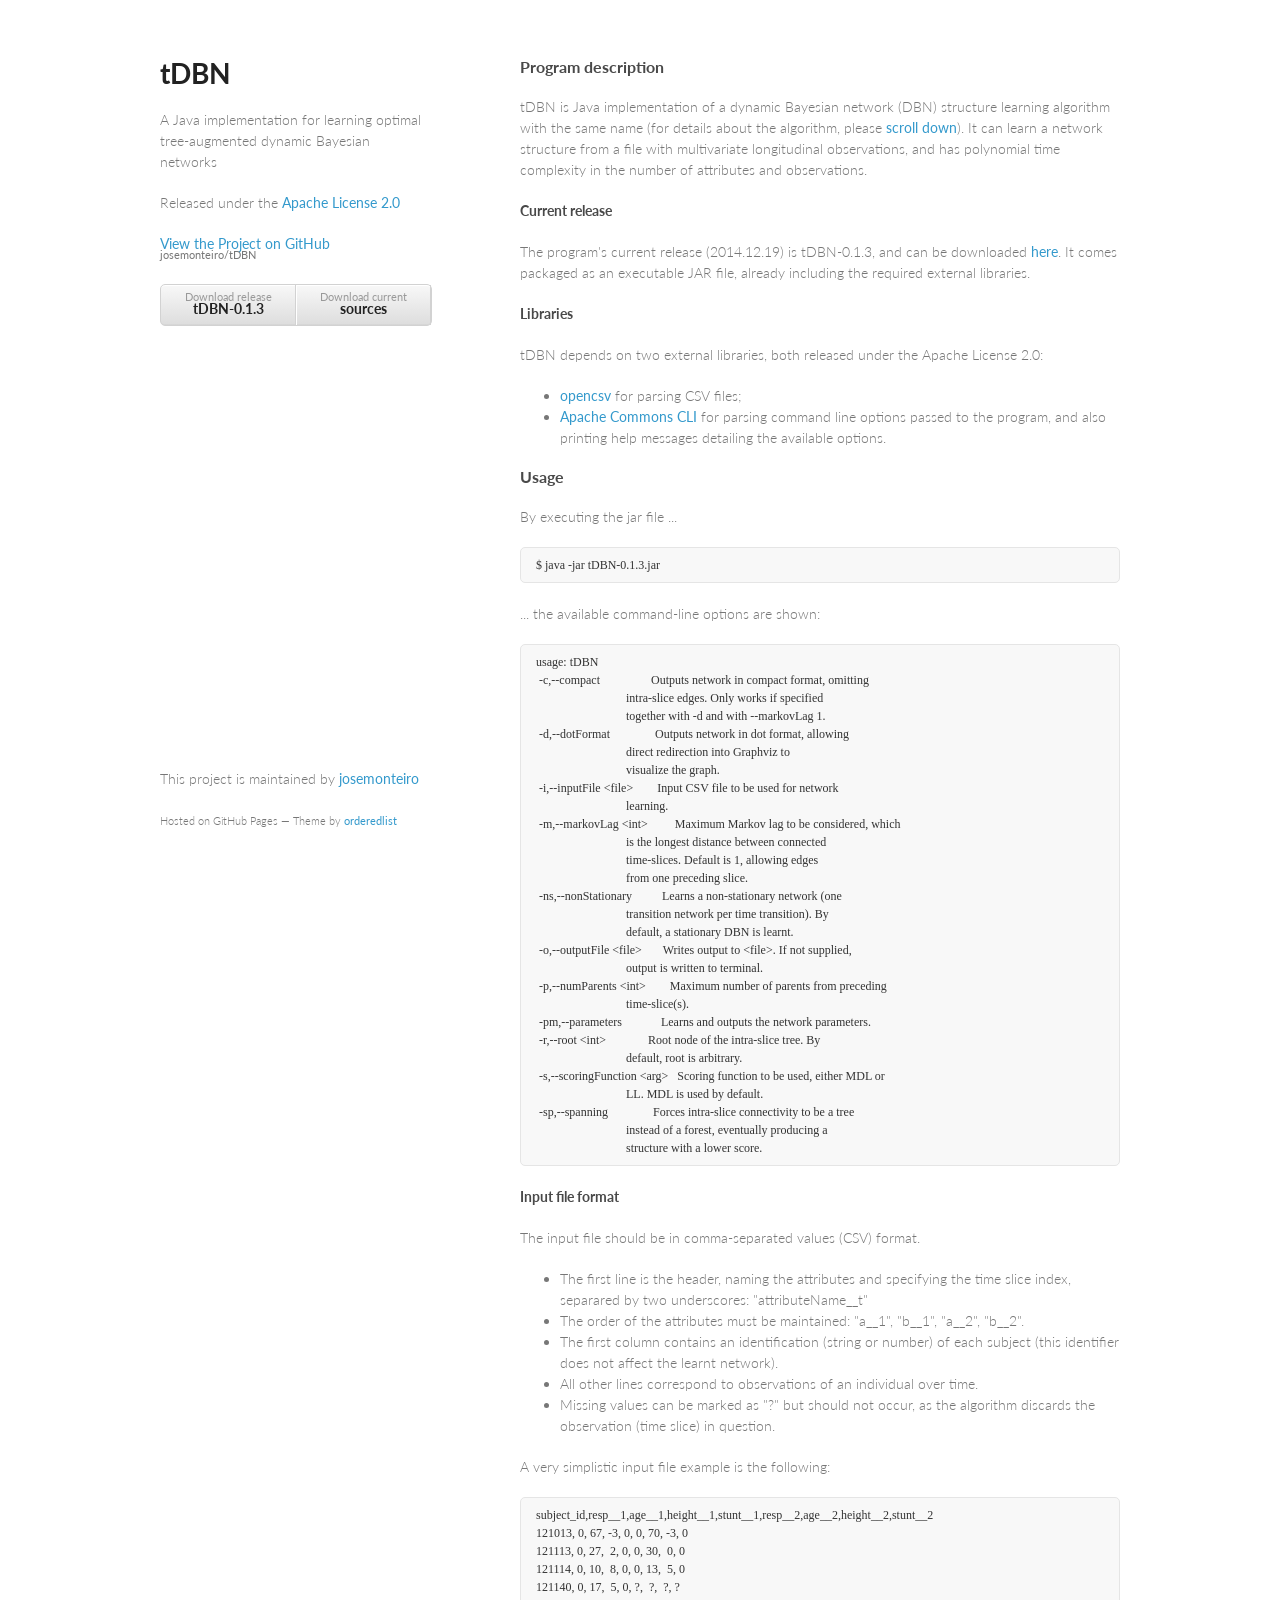
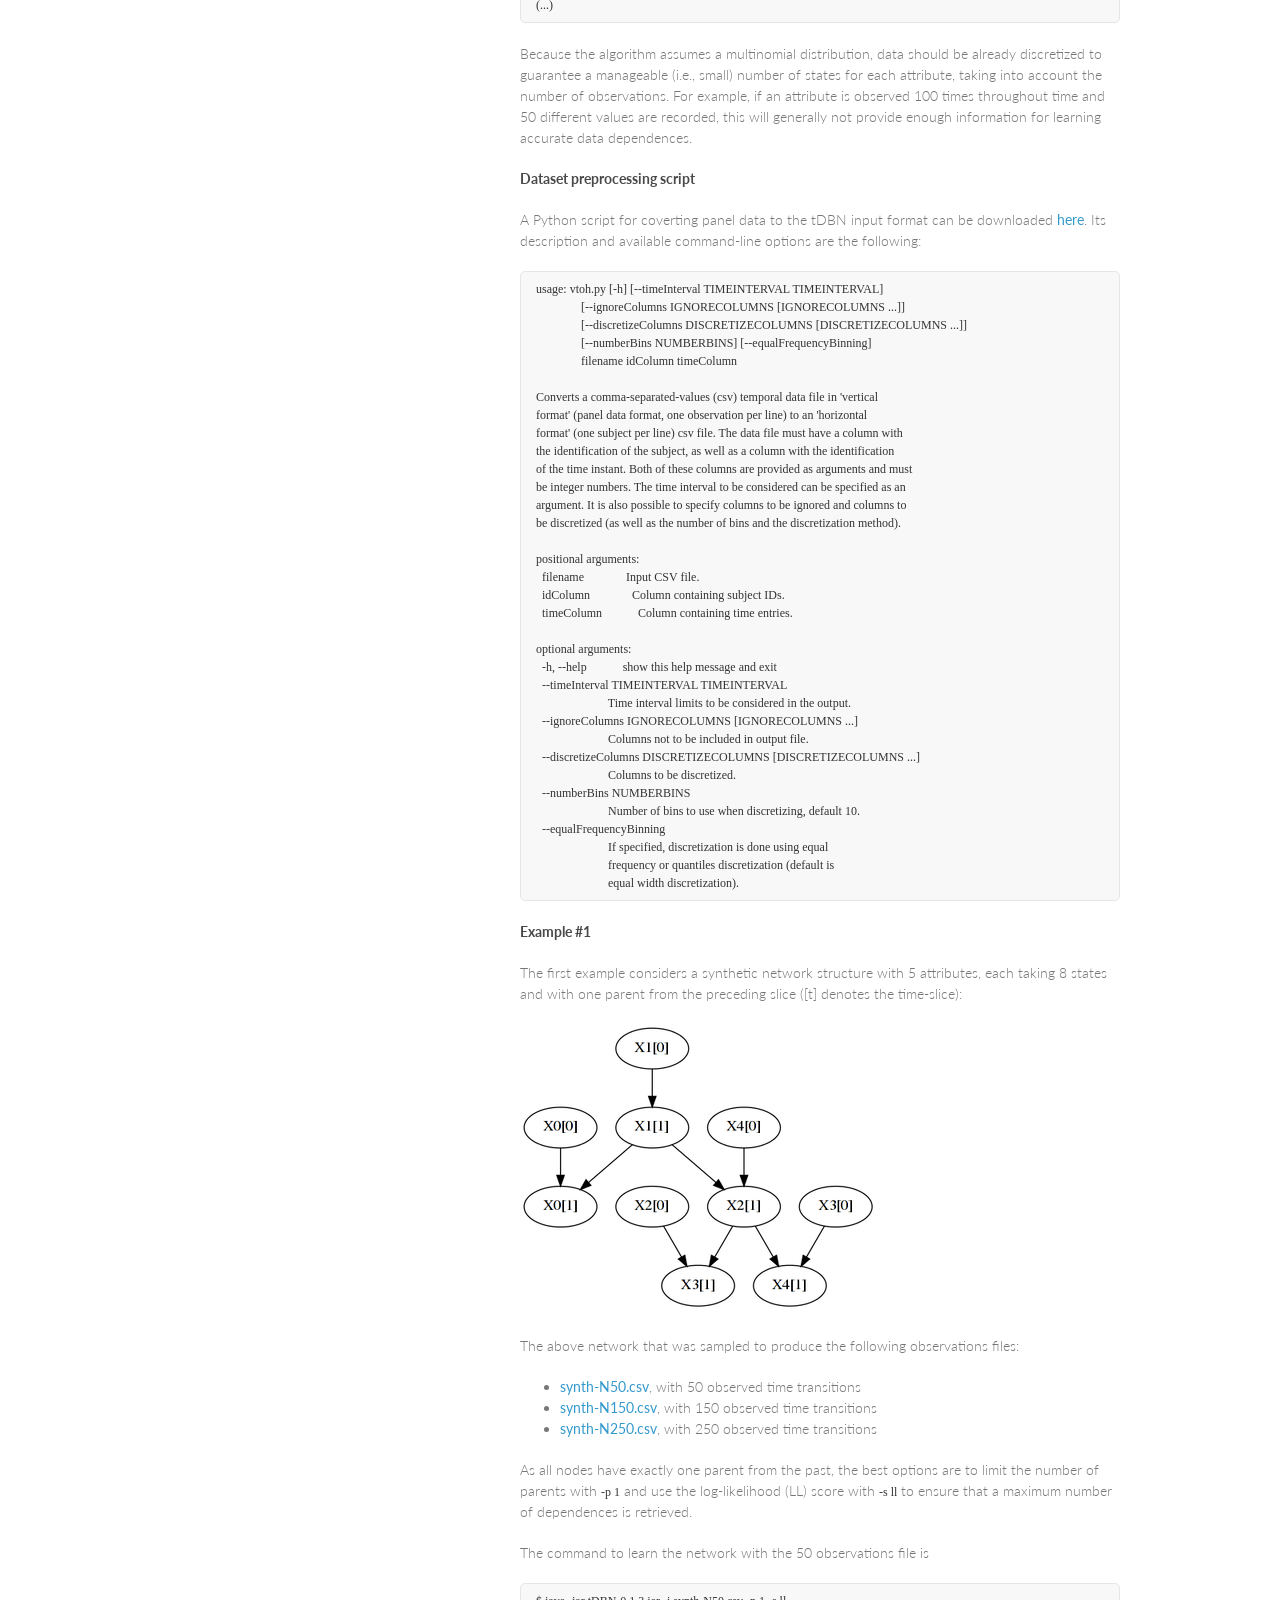
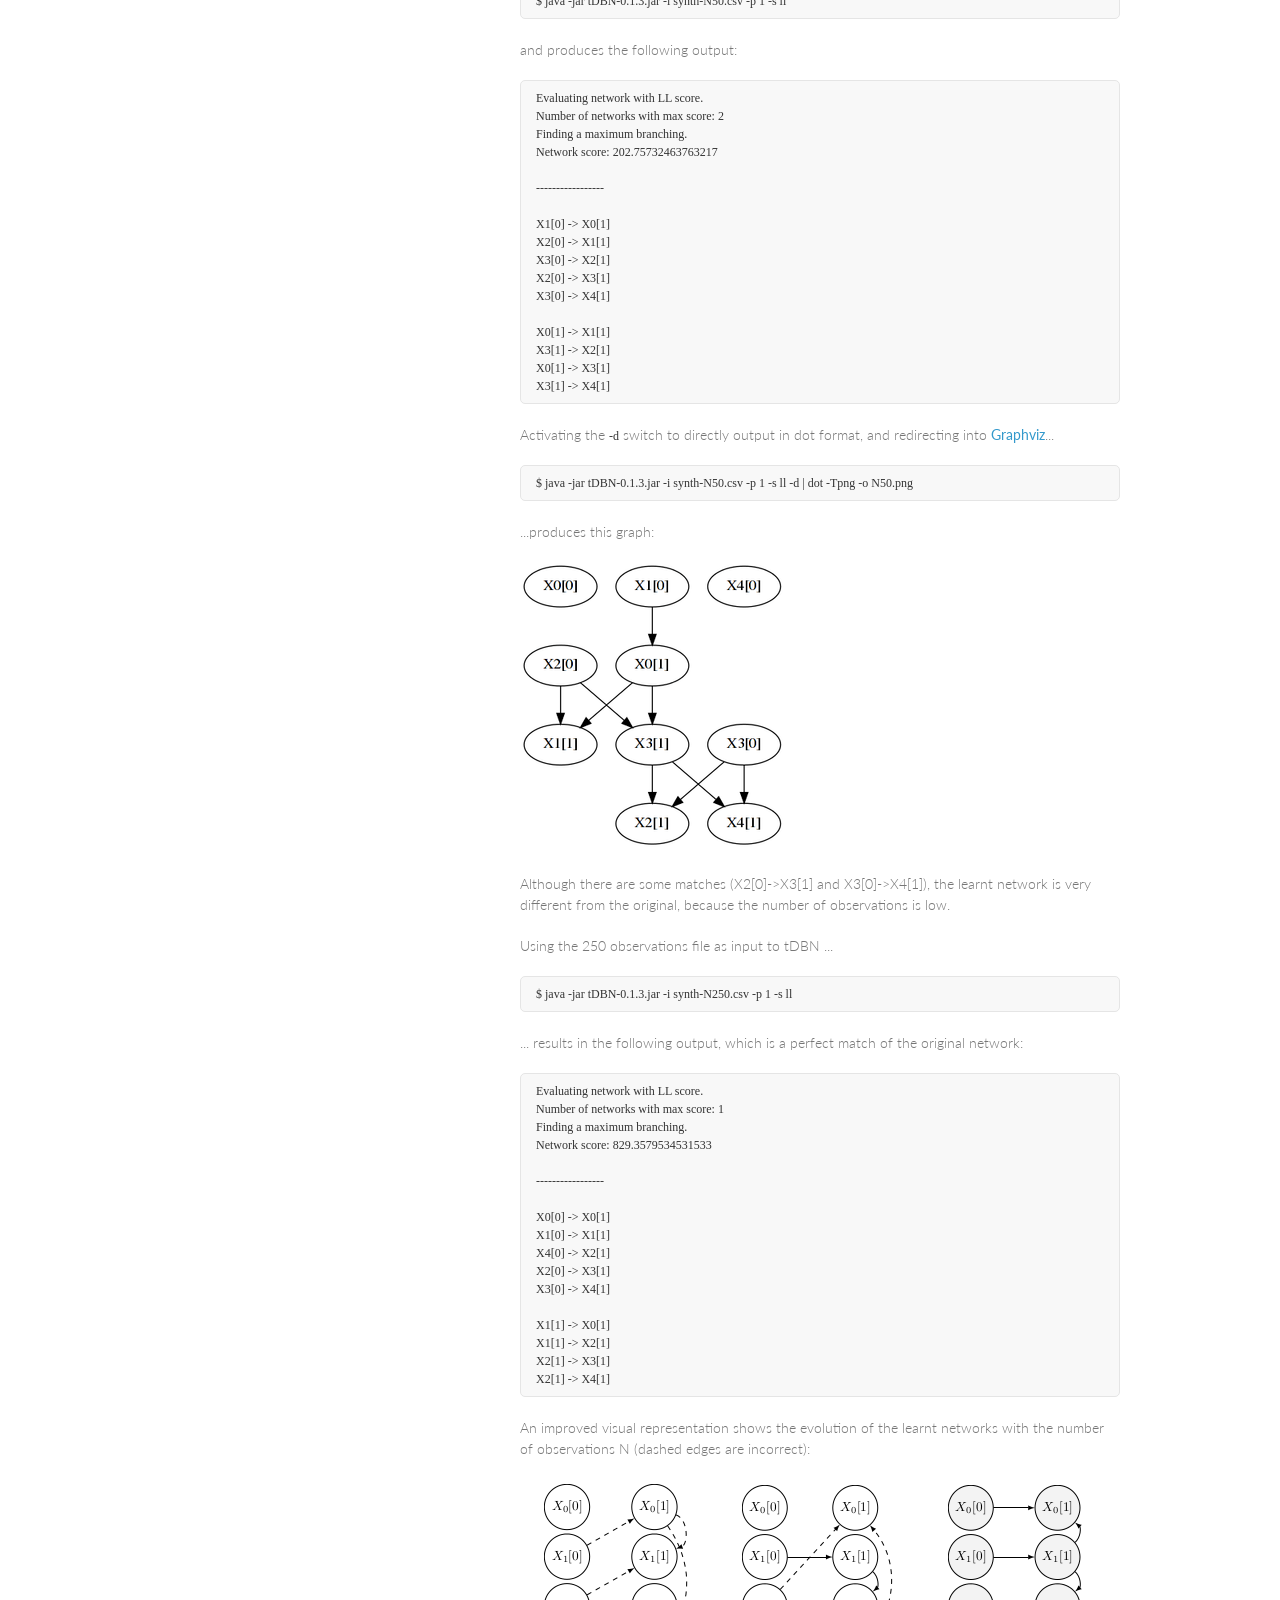
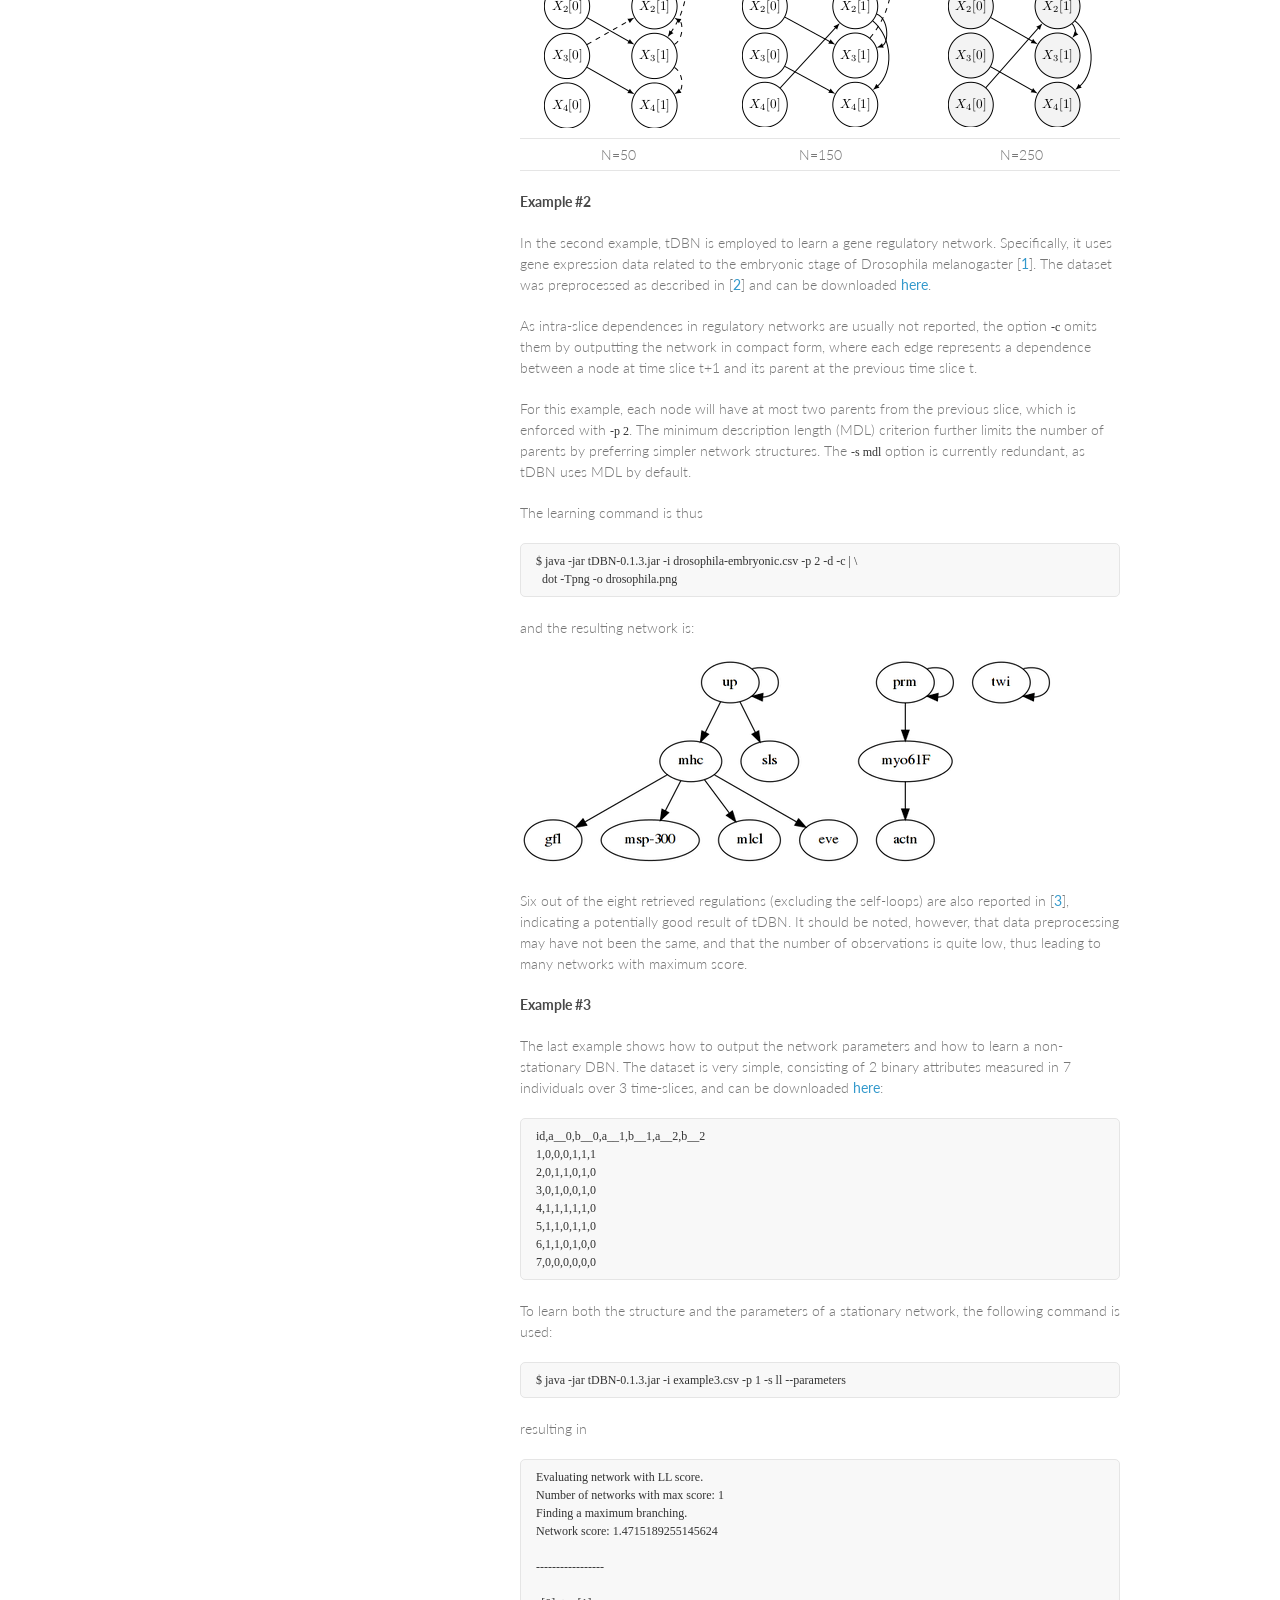
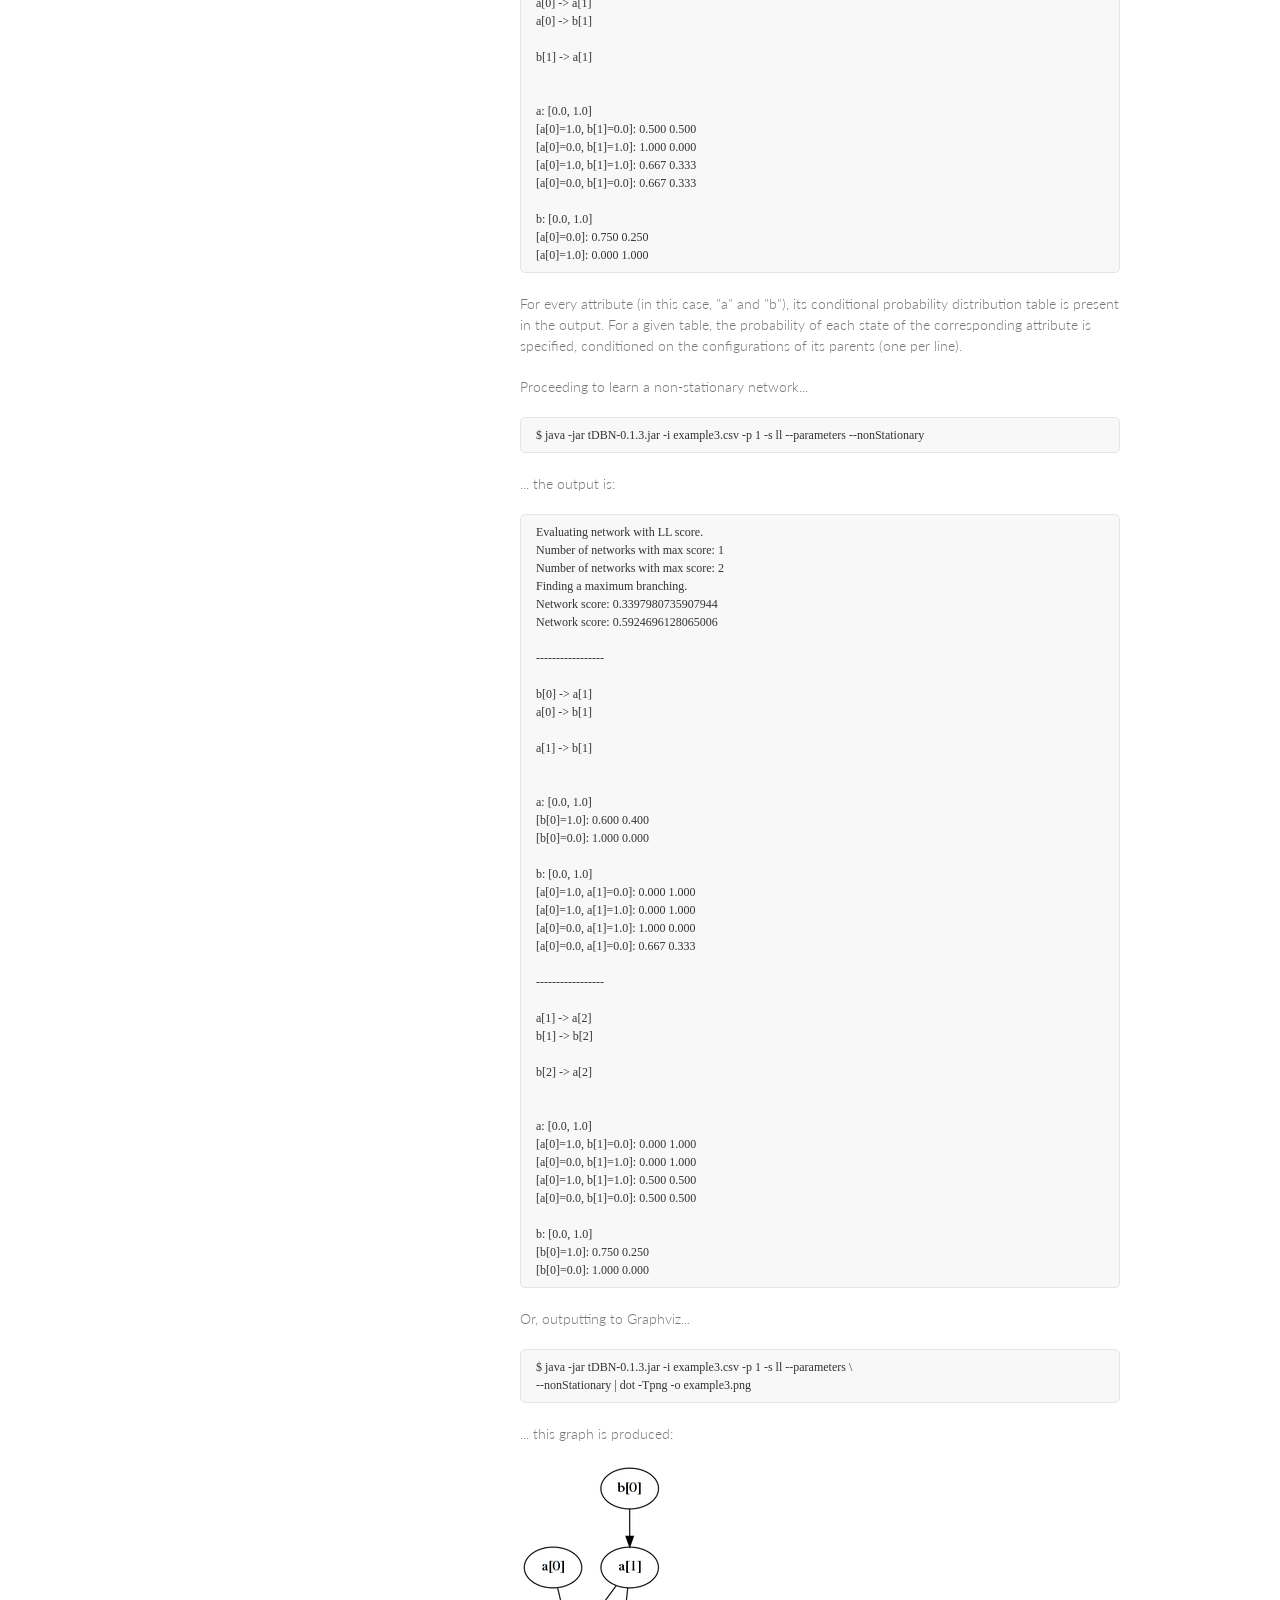
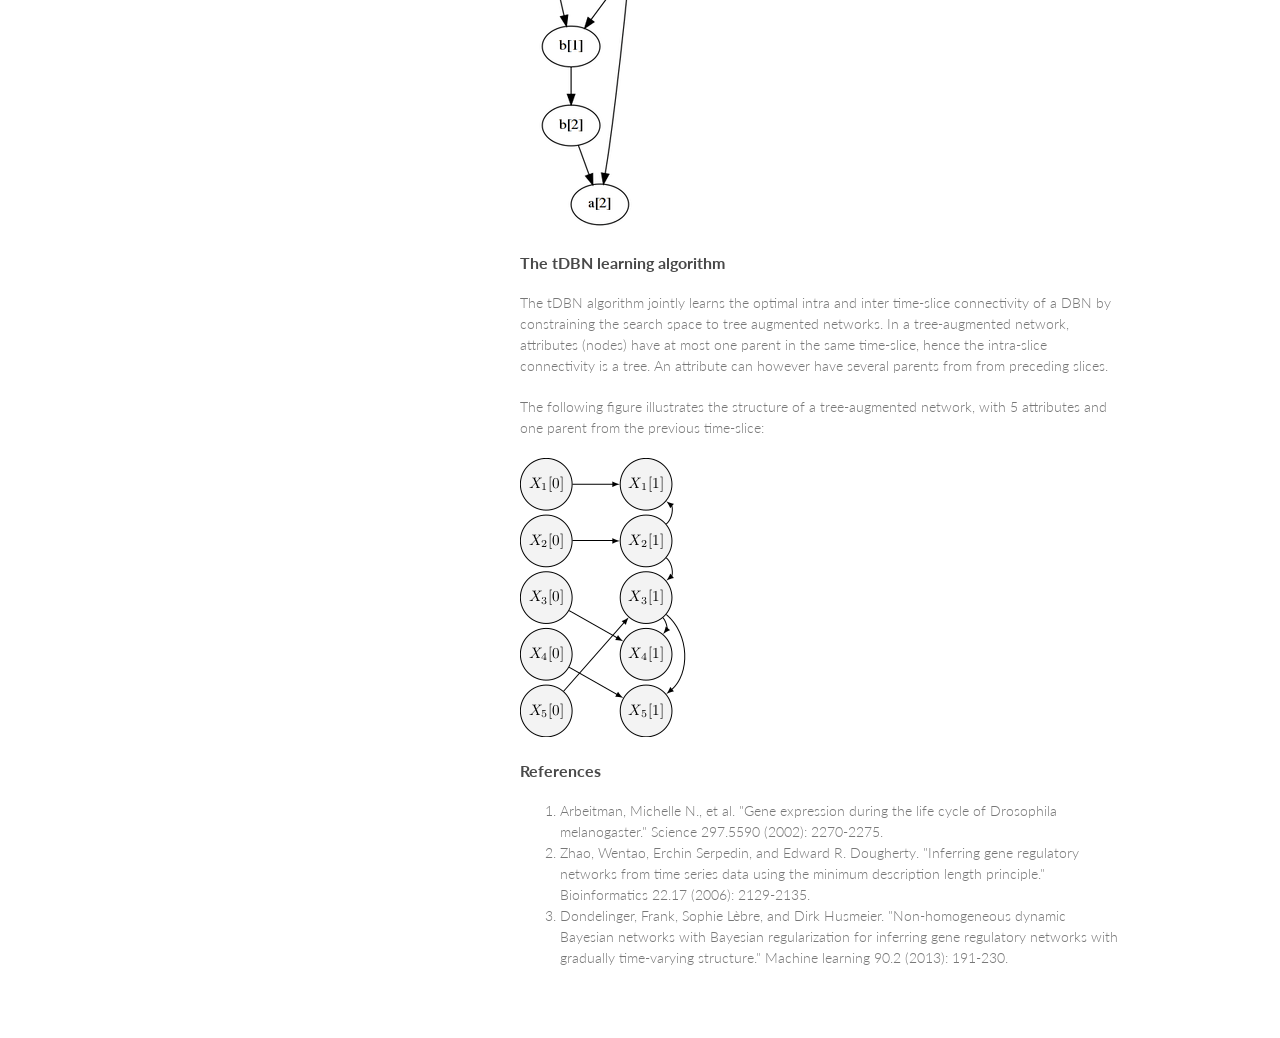
==== index.html @ ef9f68db "New release update" ====
<!doctype html>
<html>
   <head>
      <meta charset="utf-8">
      <meta http-equiv="X-UA-Compatible" content="chrome=1">
      <title>tDBN | optimal tree-augmented DBN learning</title>
      <link rel="stylesheet" href="stylesheets/styles.css">
      <link rel="stylesheet" href="stylesheets/pygment_trac.css">
      <meta name="viewport" content="width=device-width, initial-scale=1, user-scalable=no">
      <!--[if lt IE 9]>
      <script src="//html5shiv.googlecode.com/svn/trunk/html5.js"></script>
      <![endif]-->
   </head>
   <body>
      <div class="wrapper">
      <header>
         <h1>tDBN</h1>
         <p>A Java implementation for learning optimal tree-augmented dynamic Bayesian
            networks
         </p>
         <p>Released under the <a href="http://www.apache.org/licenses/LICENSE-2.0">Apache License 2.0</a></p>
         <p class="view"><a href="https://github.com/josemonteiro/tDBN">View the Project on GitHub <small>josemonteiro/tDBN</small></a></p>
         <ul>
            <li><a href="https://github.com/josemonteiro/tDBN/releases/download/0.1.3/tDBN-0.1.3.jar">Download release <strong>tDBN-0.1.3</strong></a></li>
            <li><a href="https://github.com/josemonteiro/tDBN/zipball/master">Download current <strong>sources</strong></a></li>
         </ul>
      </header>
      <section>
         <h3>Program description</h3>
         <p>
            tDBN is Java implementation of a dynamic Bayesian network (DBN) structure learning algorithm with the same name (for details about the algorithm, please <a href="#algorithm">scroll down</a>). It can learn a network structure from a file with multivariate longitudinal observations, and has polynomial time complexity in the number of attributes and observations.
         </p>
         <h4>Current release</h4>
         <p>
            The program's current release (2014.12.19) is tDBN-0.1.3, and can be downloaded <a href="https://github.com/josemonteiro/tDBN/releases/download/0.1.3/tDBN-0.1.3.jar">here</a>. It comes packaged as an executable JAR file, already including the required external libraries.
         </p>
         <h4>Libraries</h4>
         <p>
            tDBN depends on two external libraries, both released under the Apache License 2.0:
<ul><li><a href="http://opencsv.sourceforge.net/">opencsv</a> for parsing CSV files;
<li><a href="http://commons.apache.org/proper/commons-cli/">Apache Commons CLI</a> for parsing command line 
options passed to the program, and also printing help messages detailing the 
available options.
</ul>
         </p>
         
         <h3>Usage</h3>
         <p>By executing the jar file ...
         <pre><code>$ java -jar tDBN-0.1.3.jar</code></pre>
         ... the available command-line options are shown:
         </p>
         <pre><code>usage: tDBN
 -c,--compact                 Outputs network in compact format, omitting
                              intra-slice edges. Only works if specified
                              together with -d and with --markovLag 1.
 -d,--dotFormat               Outputs network in dot format, allowing
                              direct redirection into Graphviz to
                              visualize the graph.
 -i,--inputFile &lt;file&gt;        Input CSV file to be used for network
                              learning.
 -m,--markovLag &lt;int&gt;         Maximum Markov lag to be considered, which
                              is the longest distance between connected
                              time-slices. Default is 1, allowing edges
                              from one preceding slice.
 -ns,--nonStationary          Learns a non-stationary network (one
                              transition network per time transition). By
                              default, a stationary DBN is learnt.
 -o,--outputFile &lt;file&gt;       Writes output to &lt;file&gt;. If not supplied,
                              output is written to terminal.
 -p,--numParents &lt;int&gt;        Maximum number of parents from preceding
                              time-slice(s).
 -pm,--parameters             Learns and outputs the network parameters.
 -r,--root &lt;int&gt;              Root node of the intra-slice tree. By
                              default, root is arbitrary.
 -s,--scoringFunction &lt;arg&gt;   Scoring function to be used, either MDL or
                              LL. MDL is used by default.
 -sp,--spanning               Forces intra-slice connectivity to be a tree
                              instead of a forest, eventually producing a
                              structure with a lower score.
</code></pre>
         <h4>Input file format</h4>
         <p>
            The input file should be in comma-separated values (CSV) format.
         <ul>
            <li>The first line is the header, naming the attributes and specifying the time slice index, separared by two underscores: "attributeName__t"</li>
            <li>The order of the attributes must be maintained: "a__1", "b__1", "a__2", "b__2".
            <li>The first column contains an identification (string or number) of each subject (this identifier does not affect the learnt network).</li>
            <li>All other lines correspond to observations of an individual over time.</li>
            <li>Missing values can be marked as "?" but should not occur, as the algorithm discards the observation (time slice) in question.</li>
         </ul>
         A very simplistic input file example is the following:
         </p>
         <pre><code>subject_id,resp__1,age__1,height__1,stunt__1,resp__2,age__2,height__2,stunt__2
121013, 0, 67, -3, 0, 0, 70, -3, 0
121113, 0, 27,  2, 0, 0, 30,  0, 0
121114, 0, 10,  8, 0, 0, 13,  5, 0
121140, 0, 17,  5, 0, ?,  ?,  ?, ?
(...)
</code></pre>
         <p>
            Because the algorithm assumes a multinomial distribution, data should be already discretized to guarantee a manageable (i.e., small) number of states for each attribute, taking into account the number of observations. For example, if an attribute is observed 100 times throughout time and 50 different values are recorded, this will generally not provide enough information for learning accurate data dependences.
         </p>
         
<h4>Dataset preprocessing script</h3>

<p>A Python script for coverting panel data to the tDBN input format can be downloaded <a href="https://github.com/josemonteiro/tDBN/raw/master/vtoh.py">here</a>. Its description and available command-line options are the following:</p>
         
<pre><code>usage: vtoh.py [-h] [--timeInterval TIMEINTERVAL TIMEINTERVAL]
               [--ignoreColumns IGNORECOLUMNS [IGNORECOLUMNS ...]]
               [--discretizeColumns DISCRETIZECOLUMNS [DISCRETIZECOLUMNS ...]]
               [--numberBins NUMBERBINS] [--equalFrequencyBinning]
               filename idColumn timeColumn

Converts a comma-separated-values (csv) temporal data file in 'vertical
format' (panel data format, one observation per line) to an 'horizontal
format' (one subject per line) csv file. The data file must have a column with
the identification of the subject, as well as a column with the identification
of the time instant. Both of these columns are provided as arguments and must
be integer numbers. The time interval to be considered can be specified as an
argument. It is also possible to specify columns to be ignored and columns to
be discretized (as well as the number of bins and the discretization method).

positional arguments:
  filename              Input CSV file.
  idColumn              Column containing subject IDs.
  timeColumn            Column containing time entries.

optional arguments:
  -h, --help            show this help message and exit
  --timeInterval TIMEINTERVAL TIMEINTERVAL
                        Time interval limits to be considered in the output.
  --ignoreColumns IGNORECOLUMNS [IGNORECOLUMNS ...]
                        Columns not to be included in output file.
  --discretizeColumns DISCRETIZECOLUMNS [DISCRETIZECOLUMNS ...]
                        Columns to be discretized.
  --numberBins NUMBERBINS
                        Number of bins to use when discretizing, default 10.
  --equalFrequencyBinning
                        If specified, discretization is done using equal
                        frequency or quantiles discretization (default is
                        equal width discretization).
</code></pre>
         
         <h4>Example #1</h4>
         <p>
            The first example considers a synthetic network structure with 5 attributes, each taking 8 states and with one parent from the preceding slice ([t] denotes the time-slice):
         </p>
         <p><img src="images/example1-original.png">            
         </p>
         <p>
            The above network that was sampled to produce the following observations files:
         <ul>
            <li><a href="files/synth-N50.csv">synth-N50.csv</a>, with 50 observed time transitions</li>
            <li><a href="files/synth-N150.csv">synth-N150.csv</a>, with 150 observed time transitions</li>
            <li><a href="files/synth-N250.csv">synth-N250.csv</a>, with 250 observed time transitions</li>
         </ul>
         As all nodes have exactly one parent from the past, the best options are to limit the number of parents with <code>-p 1</code> and use the log-likelihood (LL) score with <code>-s ll</code> to ensure that a maximum number of dependences is retrieved.</p>
         <p>The command to learn the network with the 50 observations file is
         </p>
         <pre><code>$ java -jar tDBN-0.1.3.jar -i synth-N50.csv -p 1 -s ll</code></pre>
         <p>
        and produces the following output:
         </p>
         <pre><code>Evaluating network with LL score.
Number of networks with max score: 2
Finding a maximum branching.
Network score: 202.75732463763217

-----------------

X1[0] -> X0[1]
X2[0] -> X1[1]
X3[0] -> X2[1]
X2[0] -> X3[1]
X3[0] -> X4[1]

X0[1] -> X1[1]
X3[1] -> X2[1]
X0[1] -> X3[1]
X3[1] -> X4[1]
</code></pre>
         <p>
            Activating the <code>-d</code> switch to directly output in dot format, and redirecting into <a href="http://www.graphviz.org/">Graphviz</a>...
         <pre><code>$ java -jar tDBN-0.1.3.jar -i synth-N50.csv -p 1 -s ll -d | dot -Tpng -o N50.png</code></pre>
         <p>...produces this graph:</p>
         <p><img src="images/example1-N50.png"></p>
         <p>
            Although there are some matches (X2[0]->X3[1] and X3[0]->X4[1]), the learnt network is very different from the original, because the number of observations is low.
         </p>
         <p>
            Using the 250 observations file as input to tDBN ...
         <pre><code>$ java -jar tDBN-0.1.3.jar -i synth-N250.csv -p 1 -s ll</code></pre>
         ... results in the following output, which is a perfect match of the original network:
         </p>
         <pre><code>Evaluating network with LL score.
Number of networks with max score: 1
Finding a maximum branching.
Network score: 829.3579534531533

-----------------

X0[0] -> X0[1]
X1[0] -> X1[1]
X4[0] -> X2[1]
X2[0] -> X3[1]
X3[0] -> X4[1]

X1[1] -> X0[1]
X1[1] -> X2[1]
X2[1] -> X3[1]
X2[1] -> X4[1]
</code></pre>
         <p>An improved visual representation shows the evolution of the learnt networks with the number of observations N (dashed edges are incorrect):
         </p>
         <center>
         <table>
         <tr>
         <td><center><img src="images/N50.png"></center></td>
         <td><center><img src="images/N150.png"></center></td>
         <td><center><img src="images/N250.png"></center></td>
         </tr>
         <tr>
         <td><center>N=50</center></td>
         <td><center>N=150</center></td>
         <td><center>N=250</center></td>
         </table>
         </center>
         <h4>Example #2</h4>
         <p>
         In the second example, tDBN is employed to learn a gene regulatory network. Specifically, it uses gene expression data related to the embryonic stage of Drosophila melanogaster [<a href="#ref1">1</a>]. The dataset was preprocessed as described in [<a href="#ref2">2</a>] and can be downloaded <a href="files/drosophila-embryonic.csv">here</a>. </p>
         
         <p>As intra-slice dependences in regulatory networks are usually not reported, the option <code>-c</code> omits them by outputting the network in compact form, where each edge represents a dependence between a node at time slice t+1 and its parent at the previous time slice t.</p>
         
         <p>For this example, each node will have at most two parents from the previous slice, which is enforced with <code>-p 2</code>. The minimum description length (MDL) criterion further limits the number of parents by preferring simpler network structures. The <code>-s mdl</code> option is currently redundant, as tDBN uses MDL by default.</p>
         
         <p>The learning command is thus</p>
         <pre><code>$ java -jar tDBN-0.1.3.jar -i drosophila-embryonic.csv -p 2 -d -c | \
  dot -Tpng -o drosophila.png</code></pre>
  
        <p>and the resulting network is:</p>
         <p><img src="images/example2-drosophila-e.png"></p>
<p>Six out of the eight retrieved regulations (excluding the self-loops) are also reported in [<a href="#ref3">3</a>], indicating a potentially good result of tDBN. It should be noted, however, that data preprocessing may have not been the same, and that the number of observations is quite low, thus leading to many networks with maximum score.
            
            
            <h4>Example #3</h4>
            
            <p>
            The last example shows how to output the network parameters and how to learn a non-stationary DBN. The dataset is very simple, consisting of 2 binary attributes measured in 7 individuals over 3 time-slices, and can be downloaded <a href="files/example3.csv">here</a>:
         </p>
         <pre><code>id,a__0,b__0,a__1,b__1,a__2,b__2
1,0,0,0,1,1,1
2,0,1,1,0,1,0
3,0,1,0,0,1,0
4,1,1,1,1,1,0
5,1,1,0,1,1,0
6,1,1,0,1,0,0
7,0,0,0,0,0,0
</code></pre>

<p>To learn both the structure and the parameters of a stationary network, the following command is used:</p>
<pre><code>$ java -jar tDBN-0.1.3.jar -i example3.csv -p 1 -s ll --parameters</code></pre>
<p>resulting in</p>
<pre><code>Evaluating network with LL score.
Number of networks with max score: 1
Finding a maximum branching.
Network score: 1.4715189255145624

-----------------

a[0] -> a[1]
a[0] -> b[1]

b[1] -> a[1]


a: [0.0, 1.0]
[a[0]=1.0, b[1]=0.0]: 0.500 0.500
[a[0]=0.0, b[1]=1.0]: 1.000 0.000
[a[0]=1.0, b[1]=1.0]: 0.667 0.333
[a[0]=0.0, b[1]=0.0]: 0.667 0.333

b: [0.0, 1.0]
[a[0]=0.0]: 0.750 0.250
[a[0]=1.0]: 0.000 1.000
</code></pre>

<p>For every attribute (in this case, "a" and "b"), its conditional probability distribution table is present in the output. For a given table, the probability of each state of the corresponding attribute is specified, conditioned on the configurations of its parents (one per line).</p>

<p>Proceeding to learn a non-stationary network...</p>
<pre><code>$ java -jar tDBN-0.1.3.jar -i example3.csv -p 1 -s ll --parameters --nonStationary</code></pre>
<p>... the output is:</p>
<pre><code>Evaluating network with LL score.
Number of networks with max score: 1
Number of networks with max score: 2
Finding a maximum branching.
Network score: 0.3397980735907944
Network score: 0.5924696128065006

-----------------

b[0] -> a[1]
a[0] -> b[1]

a[1] -> b[1]


a: [0.0, 1.0]
[b[0]=1.0]: 0.600 0.400
[b[0]=0.0]: 1.000 0.000

b: [0.0, 1.0]
[a[0]=1.0, a[1]=0.0]: 0.000 1.000
[a[0]=1.0, a[1]=1.0]: 0.000 1.000
[a[0]=0.0, a[1]=1.0]: 1.000 0.000
[a[0]=0.0, a[1]=0.0]: 0.667 0.333

-----------------

a[1] -> a[2]
b[1] -> b[2]

b[2] -> a[2]


a: [0.0, 1.0]
[a[0]=1.0, b[1]=0.0]: 0.000 1.000
[a[0]=0.0, b[1]=1.0]: 0.000 1.000
[a[0]=1.0, b[1]=1.0]: 0.500 0.500
[a[0]=0.0, b[1]=0.0]: 0.500 0.500

b: [0.0, 1.0]
[b[0]=1.0]: 0.750 0.250
[b[0]=0.0]: 1.000 0.000
</code></pre>
<p>Or, outputting to Graphviz...</p>
<pre><code>$ java -jar tDBN-0.1.3.jar -i example3.csv -p 1 -s ll --parameters \
--nonStationary | dot -Tpng -o example3.png</code></pre>
<p>... this graph is produced:</p>
<p><img src="images/example3.png"></p>
            
            <!--Advanced usage: tDBN-0.1.3.jar uses the class com.github.tDBN.cli.LearnFromFile as entry point. Other entry points exist.-->
            
         <h3><a name="algorithm"></a>The tDBN learning algorithm</h3>
         <p>
            The tDBN algorithm jointly learns the optimal intra and inter time-slice connectivity of a DBN by constraining the search space to tree augmented networks.  In a tree-augmented network, attributes (nodes) have at most one parent in the same time-slice, hence the intra-slice connectivity is a tree. An attribute can however have several parents from from preceding slices.
         </p>
         <p>
            The following figure illustrates the structure of a tree-augmented network, with 5 attributes and one parent from the previous time-slice:</p>
            <p><img src="images/tree-augmented.png"></p>

         <h3>References</h3>
         <ol>
            <li><a name="ref1"></a>Arbeitman, Michelle N., et al. "Gene expression during the life cycle of Drosophila melanogaster." Science 297.5590 (2002): 2270-2275.</li>
            <li><a name="ref2"></a>Zhao, Wentao, Erchin Serpedin, and Edward R. Dougherty. "Inferring gene regulatory networks from time series data using the minimum description length principle." Bioinformatics 22.17 (2006): 2129-2135.</li>
            <li><a name="ref3"></a>Dondelinger, Frank, Sophie Lèbre, and Dirk Husmeier. "Non-homogeneous dynamic Bayesian networks with Bayesian regularization for inferring gene regulatory networks with gradually time-varying structure." Machine learning 90.2 (2013): 191-230.</li>
         </ol>
         
      </section>
      <footer>
         <p>This project is maintained by <a href="https://github.com/josemonteiro">josemonteiro</a></p>
         <p><small>Hosted on GitHub Pages &mdash; Theme by <a href="https://github.com/orderedlist">orderedlist</a></small></p>
      </footer>
      </div>
   </body>
</html>
---- stylesheets/styles.css ----
@import url(https://fonts.googleapis.com/css?family=Lato:300italic,700italic,300,700);

body {
  padding:50px;
  font:14px/1.5 Lato, "Helvetica Neue", Helvetica, Arial, sans-serif;
  color:#777;
  font-weight:300;
}

h1, h2, h3, h4, h5, h6 {
  color:#222;
  margin:0 0 20px;
}

p, ul, ol, table, pre, dl {
  margin:0 0 20px;
}

h1, h2, h3 {
  line-height:1.1;
}

h1 {
  font-size:28px;
}

h2 {
  color:#393939;
}

h3, h4, h5, h6 {
  color:#494949;
}

a {
  color:#39c;
  font-weight:400;
  text-decoration:none;
}

a small {
  font-size:11px;
  color:#777;
  margin-top:-0.6em;
  display:block;
}

.wrapper {
  width:960px;
  margin:0 auto;
}

blockquote {
  border-left:1px solid #e5e5e5;
  margin:0;
  padding:0 0 0 20px;
  font-style:italic;
}

code, pre {
  font-family:Monaco, Bitstream Vera Sans Mono, Lucida Console, Terminal;
  color:#333;
  font-size:12px;
}

pre {
  padding:8px 15px;
  background: #f8f8f8;  
  border-radius:5px;
  border:1px solid #e5e5e5;
  overflow-x: auto;
}

table {
  width:100%;
  border-collapse:collapse;
}

th, td {
  text-align:left;
  padding:5px 10px;
  border-bottom:1px solid #e5e5e5;
}

dt {
  color:#444;
  font-weight:700;
}

th {
  color:#444;
}

img {
  max-width:100%;
}

header {
  width:270px;
  float:left;
  position:fixed;
}

header ul {
  list-style:none;
  height:40px;
  
  padding:0;
  
  background: #eee;
  background: -moz-linear-gradient(top, #f8f8f8 0%, #dddddd 100%);
  background: -webkit-gradient(linear, left top, left bottom, color-stop(0%,#f8f8f8), color-stop(100%,#dddddd));
  background: -webkit-linear-gradient(top, #f8f8f8 0%,#dddddd 100%);
  background: -o-linear-gradient(top, #f8f8f8 0%,#dddddd 100%);
  background: -ms-linear-gradient(top, #f8f8f8 0%,#dddddd 100%);
  background: linear-gradient(top, #f8f8f8 0%,#dddddd 100%);
  
  border-radius:5px;
  border:1px solid #d2d2d2;
  box-shadow:inset #fff 0 1px 0, inset rgba(0,0,0,0.03) 0 -1px 0;
  width:270px;
}

header li {
  width:134px;
  float:left;
  border-right:1px solid #d2d2d2;
  height:40px;
}

header ul a {
  line-height:1;
  font-size:11px;
  color:#999;
  display:block;
  text-align:center;
  padding-top:6px;
  height:40px;
}

strong {
  color:#222;
  font-weight:700;
}

header ul li + li {
  width:133px;
  border-left:1px solid #fff;
}

header ul li + li + li {
  border-right:none;
  width:134px;
}

header ul a strong {
  font-size:14px;
  display:block;
  color:#222;
}

section {
  width:600px;
  float:right;
  padding-bottom:50px;
}

small {
  font-size:11px;
}

hr {
  border:0;
  background:#e5e5e5;
  height:1px;
  margin:0 0 20px;
}

footer {
  width:270px;
  float:left;
  position:fixed;
  bottom:50px;
}

@media print, screen and (max-width: 960px) {
  
  div.wrapper {
    width:auto;
    margin:0;
  }
  
  header, section, footer {
    float:none;
    position:static;
    width:auto;
  }
  
  header {
    padding-right:320px;
  }
  
  section {
    border:1px solid #e5e5e5;
    border-width:1px 0;
    padding:20px 0;
    margin:0 0 20px;
  }
  
  header a small {
    display:inline;
  }
  
  header ul {
    position:absolute;
    right:50px;
    top:52px;
  }
}

@media print, screen and (max-width: 720px) {
  body {
    word-wrap:break-word;
  }
  
  header {
    padding:0;
  }
  
  header ul, header p.view {
    position:static;
  }
  
  pre, code {
    word-wrap:normal;
  }
}

@media print, screen and (max-width: 480px) {
  body {
    padding:15px;
  }
  
  header ul {
    display:none;
  }
}

@media print {
  body {
    padding:0.4in;
    font-size:12pt;
    color:#444;
  }
}
---- stylesheets/pygment_trac.css ----
.highlight  { background: #ffffff; }
.highlight .c { color: #999988; font-style: italic } /* Comment */
.highlight .err { color: #a61717; background-color: #e3d2d2 } /* Error */
.highlight .k { font-weight: bold } /* Keyword */
.highlight .o { font-weight: bold } /* Operator */
.highlight .cm { color: #999988; font-style: italic } /* Comment.Multiline */
.highlight .cp { color: #999999; font-weight: bold } /* Comment.Preproc */
.highlight .c1 { color: #999988; font-style: italic } /* Comment.Single */
.highlight .cs { color: #999999; font-weight: bold; font-style: italic } /* Comment.Special */
.highlight .gd { color: #000000; background-color: #ffdddd } /* Generic.Deleted */
.highlight .gd .x { color: #000000; background-color: #ffaaaa } /* Generic.Deleted.Specific */
.highlight .ge { font-style: italic } /* Generic.Emph */
.highlight .gr { color: #aa0000 } /* Generic.Error */
.highlight .gh { color: #999999 } /* Generic.Heading */
.highlight .gi { color: #000000; background-color: #ddffdd } /* Generic.Inserted */
.highlight .gi .x { color: #000000; background-color: #aaffaa } /* Generic.Inserted.Specific */
.highlight .go { color: #888888 } /* Generic.Output */
.highlight .gp { color: #555555 } /* Generic.Prompt */
.highlight .gs { font-weight: bold } /* Generic.Strong */
.highlight .gu { color: #800080; font-weight: bold; } /* Generic.Subheading */
.highlight .gt { color: #aa0000 } /* Generic.Traceback */
.highlight .kc { font-weight: bold } /* Keyword.Constant */
.highlight .kd { font-weight: bold } /* Keyword.Declaration */
.highlight .kn { font-weight: bold } /* Keyword.Namespace */
.highlight .kp { font-weight: bold } /* Keyword.Pseudo */
.highlight .kr { font-weight: bold } /* Keyword.Reserved */
.highlight .kt { color: #445588; font-weight: bold } /* Keyword.Type */
.highlight .m { color: #009999 } /* Literal.Number */
.highlight .s { color: #d14 } /* Literal.String */
.highlight .na { color: #008080 } /* Name.Attribute */
.highlight .nb { color: #0086B3 } /* Name.Builtin */
.highlight .nc { color: #445588; font-weight: bold } /* Name.Class */
.highlight .no { color: #008080 } /* Name.Constant */
.highlight .ni { color: #800080 } /* Name.Entity */
.highlight .ne { color: #990000; font-weight: bold } /* Name.Exception */
.highlight .nf { color: #990000; font-weight: bold } /* Name.Function */
.highlight .nn { color: #555555 } /* Name.Namespace */
.highlight .nt { color: #000080 } /* Name.Tag */
.highlight .nv { color: #008080 } /* Name.Variable */
.highlight .ow { font-weight: bold } /* Operator.Word */
.highlight .w { color: #bbbbbb } /* Text.Whitespace */
.highlight .mf { color: #009999 } /* Literal.Number.Float */
.highlight .mh { color: #009999 } /* Literal.Number.Hex */
.highlight .mi { color: #009999 } /* Literal.Number.Integer */
.highlight .mo { color: #009999 } /* Literal.Number.Oct */
.highlight .sb { color: #d14 } /* Literal.String.Backtick */
.highlight .sc { color: #d14 } /* Literal.String.Char */
.highlight .sd { color: #d14 } /* Literal.String.Doc */
.highlight .s2 { color: #d14 } /* Literal.String.Double */
.highlight .se { color: #d14 } /* Literal.String.Escape */
.highlight .sh { color: #d14 } /* Literal.String.Heredoc */
.highlight .si { color: #d14 } /* Literal.String.Interpol */
.highlight .sx { color: #d14 } /* Literal.String.Other */
.highlight .sr { color: #009926 } /* Literal.String.Regex */
.highlight .s1 { color: #d14 } /* Literal.String.Single */
.highlight .ss { color: #990073 } /* Literal.String.Symbol */
.highlight .bp { color: #999999 } /* Name.Builtin.Pseudo */
.highlight .vc { color: #008080 } /* Name.Variable.Class */
.highlight .vg { color: #008080 } /* Name.Variable.Global */
.highlight .vi { color: #008080 } /* Name.Variable.Instance */
.highlight .il { color: #009999 } /* Literal.Number.Integer.Long */

.type-csharp .highlight .k { color: #0000FF }
.type-csharp .highlight .kt { color: #0000FF }
.type-csharp .highlight .nf { color: #000000; font-weight: normal }
.type-csharp .highlight .nc { color: #2B91AF }
.type-csharp .highlight .nn { color: #000000 }
.type-csharp .highlight .s { color: #A31515 }
.type-csharp .highlight .sc { color: #A31515 }
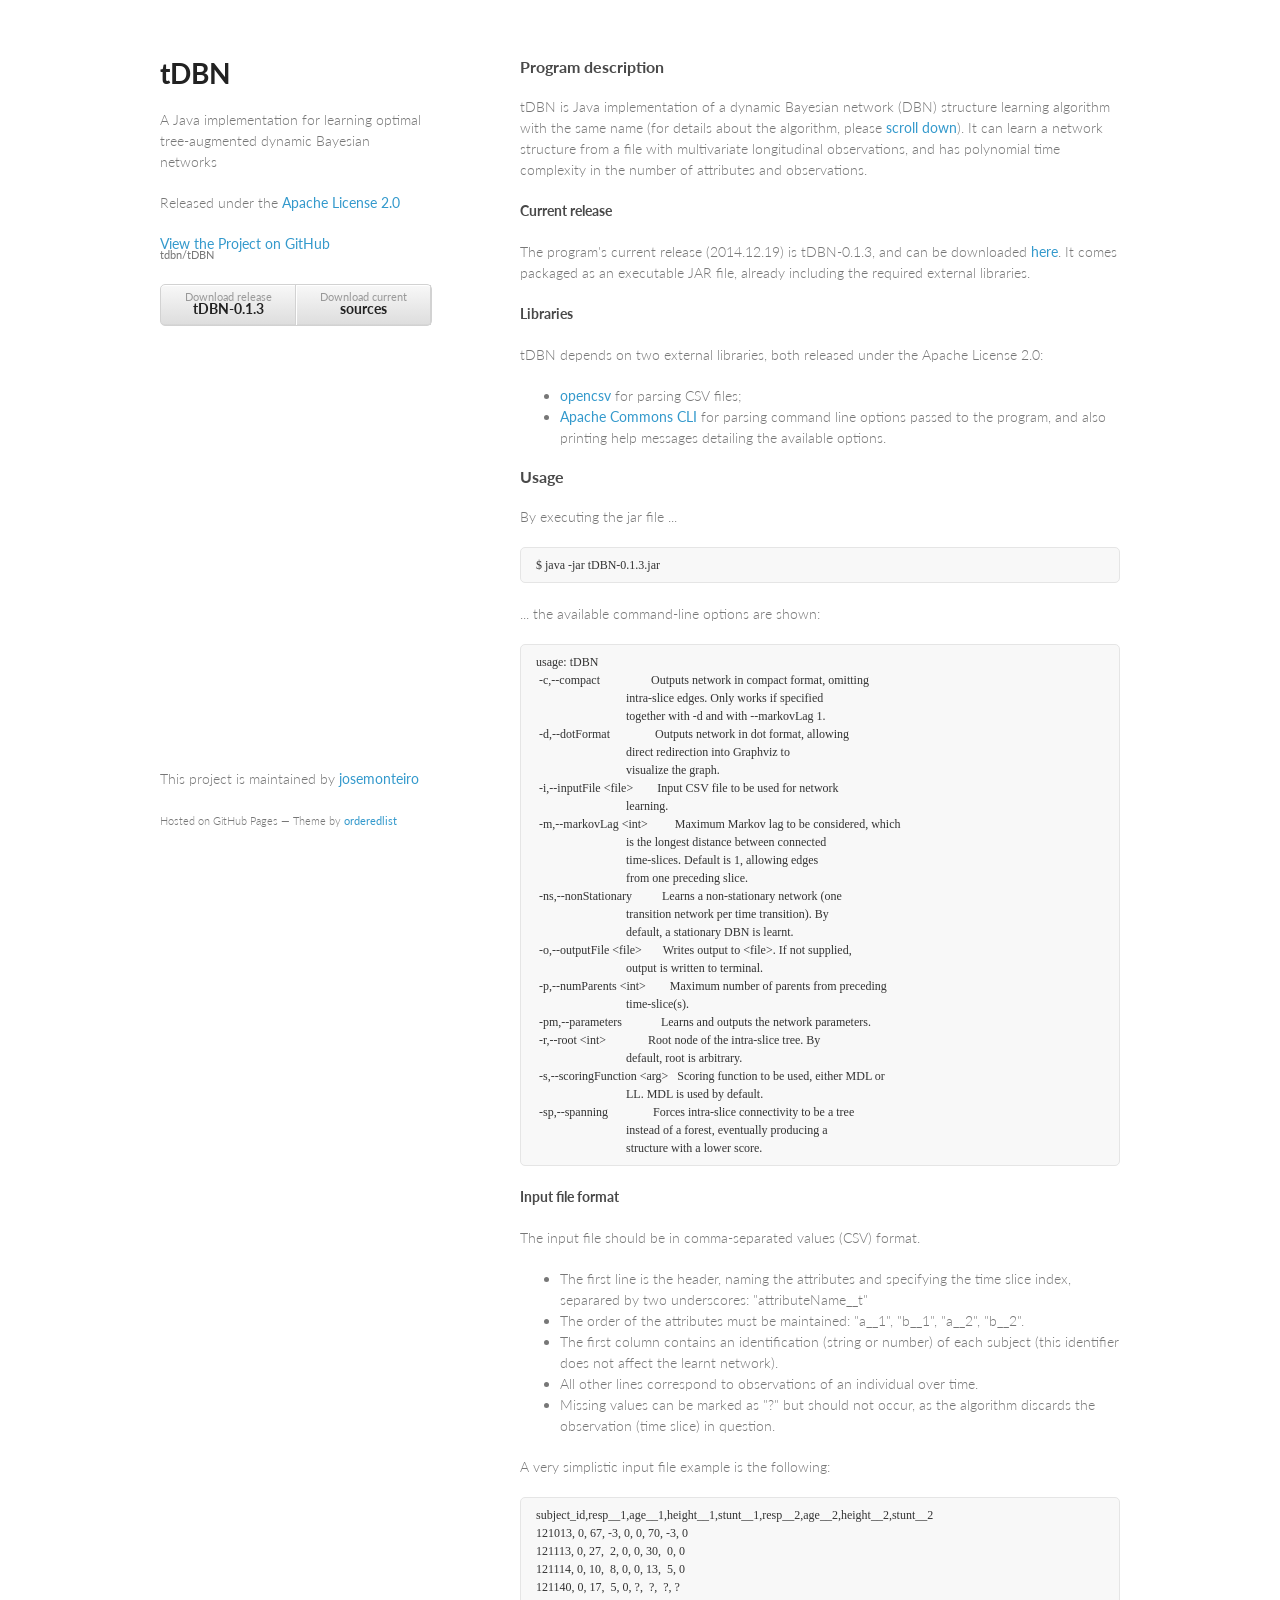
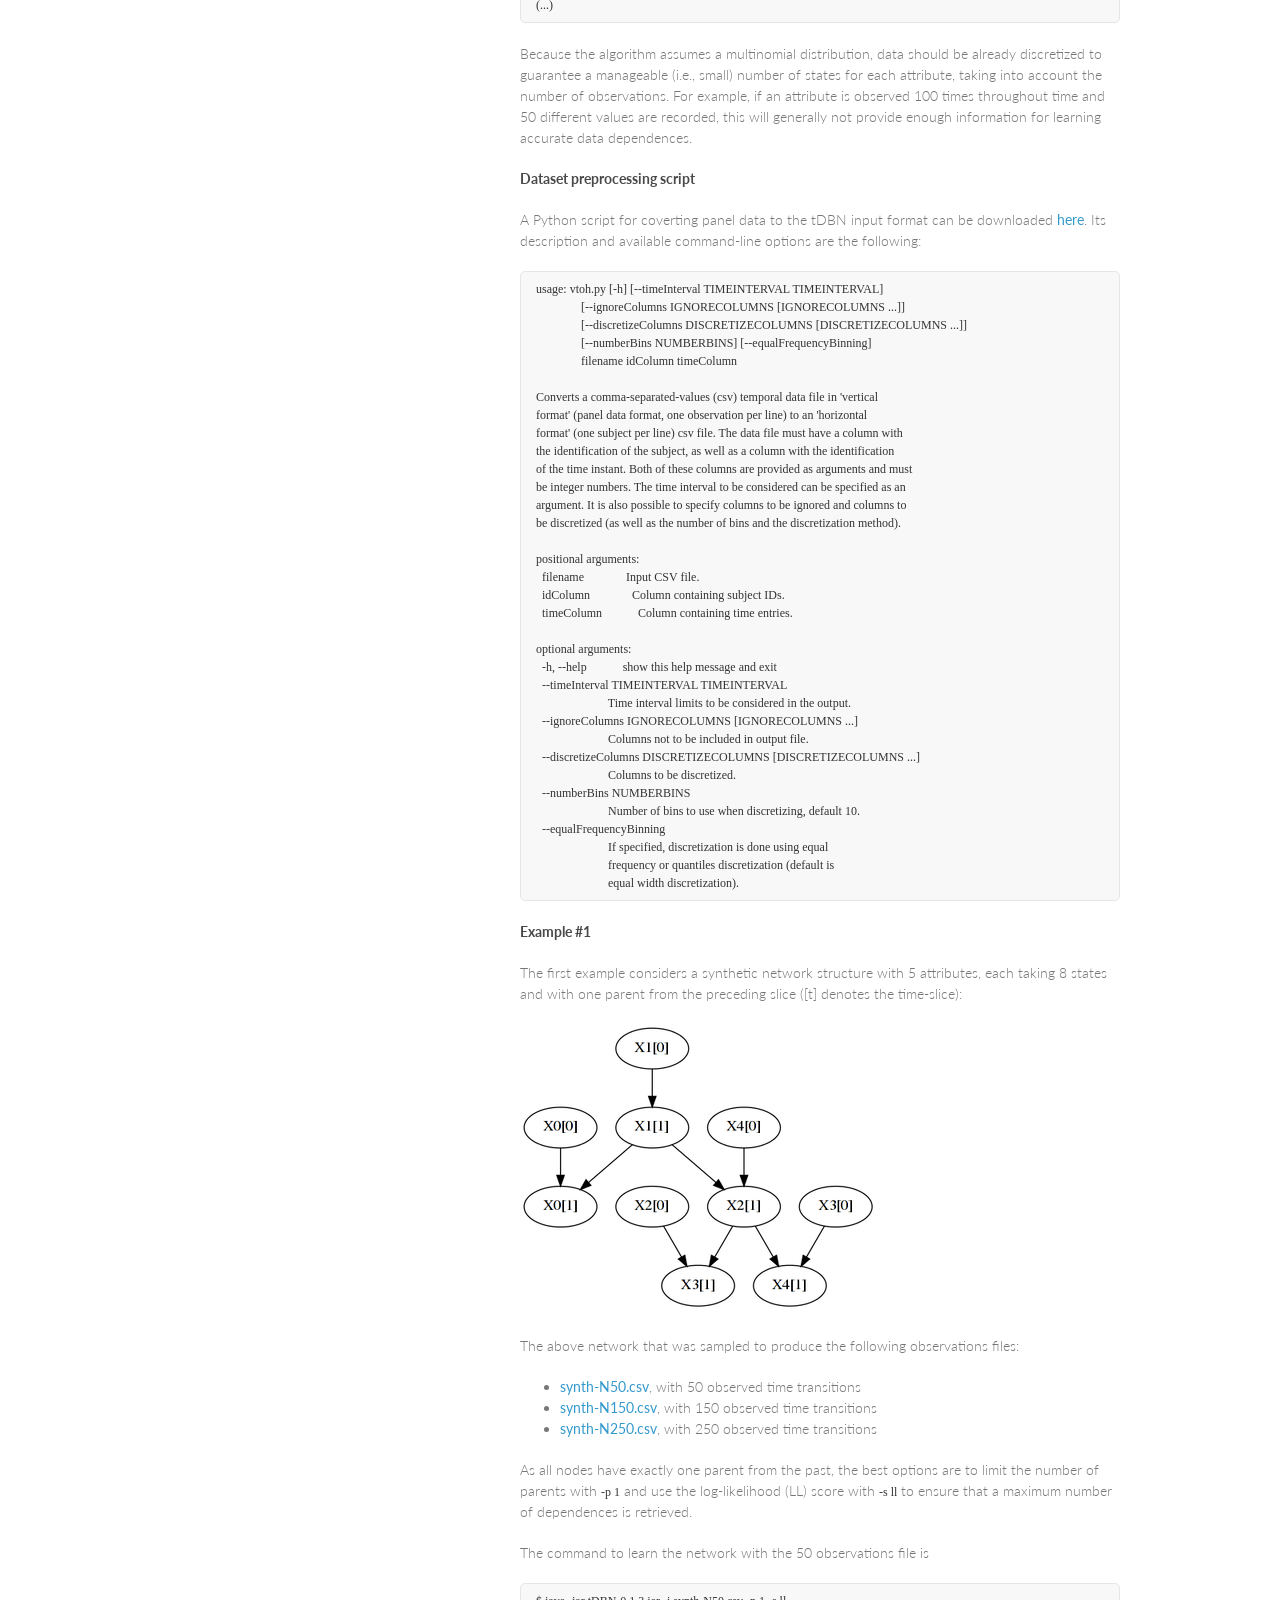
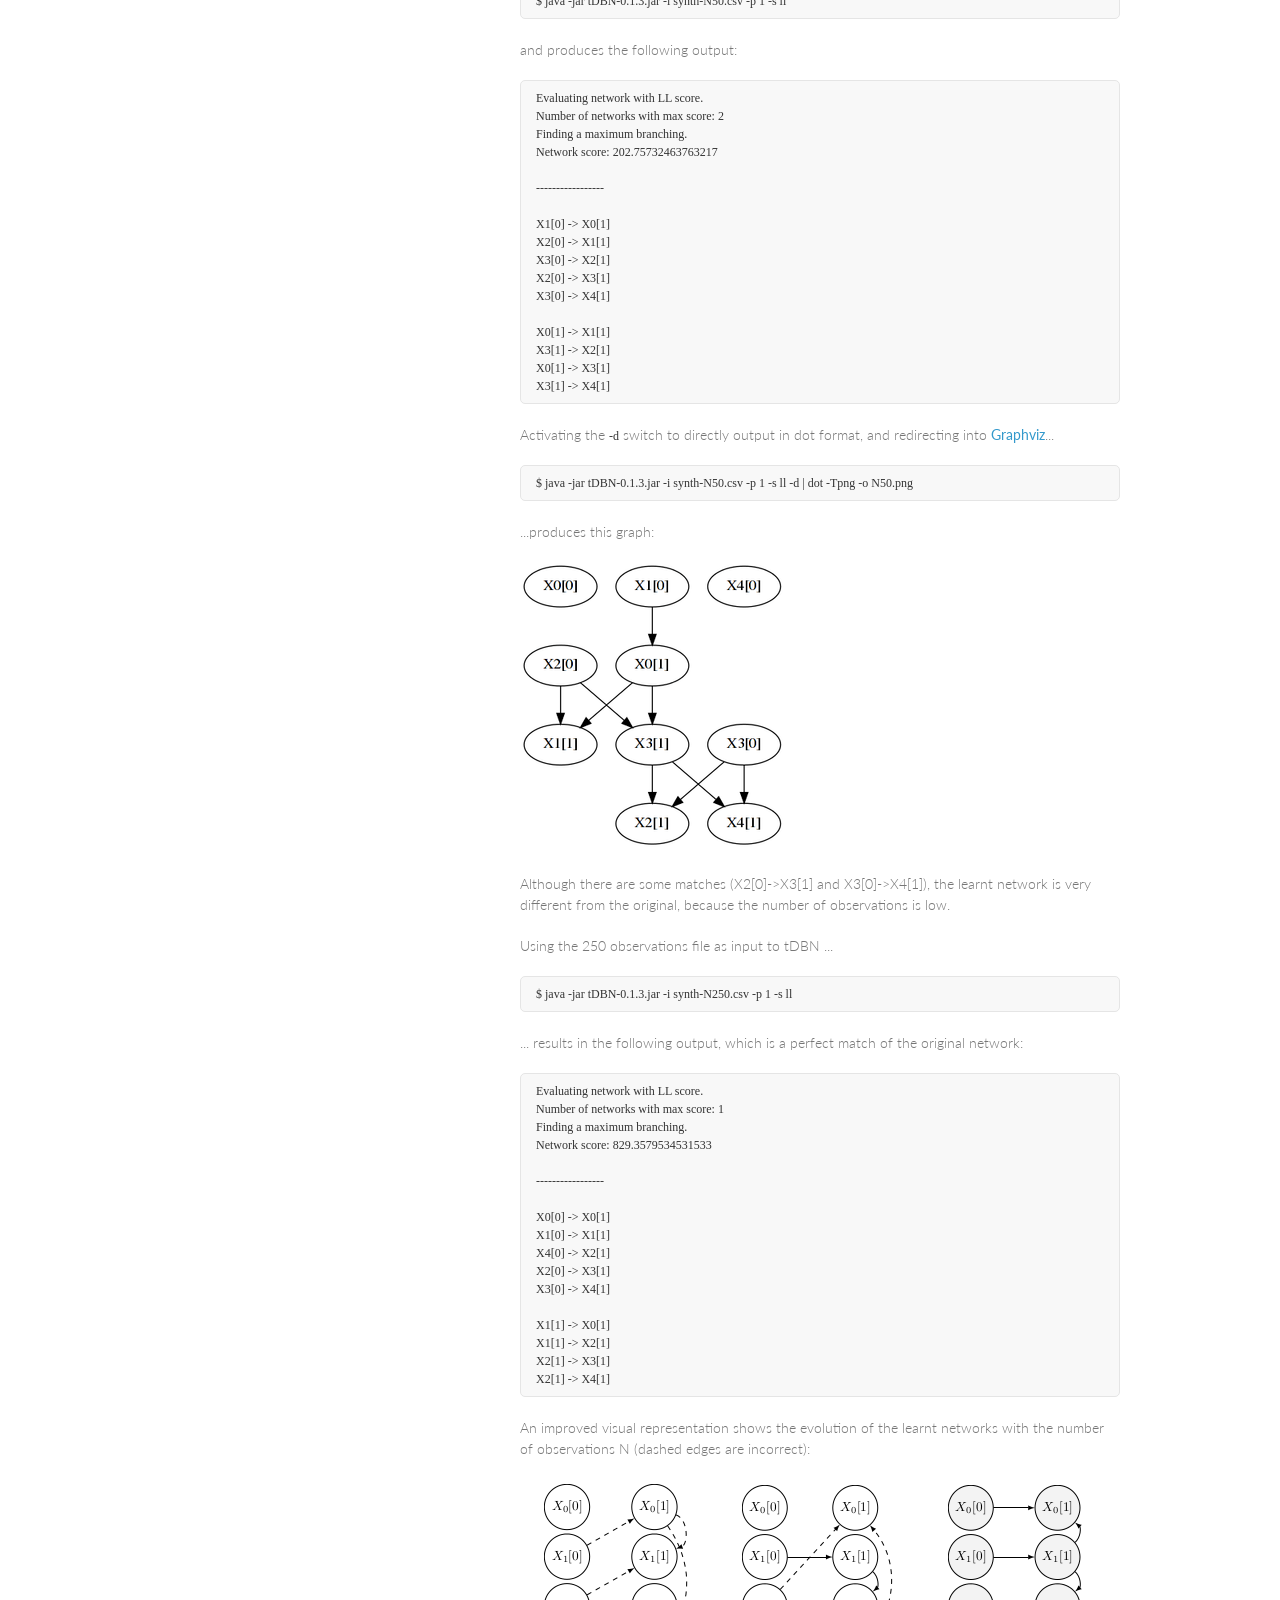
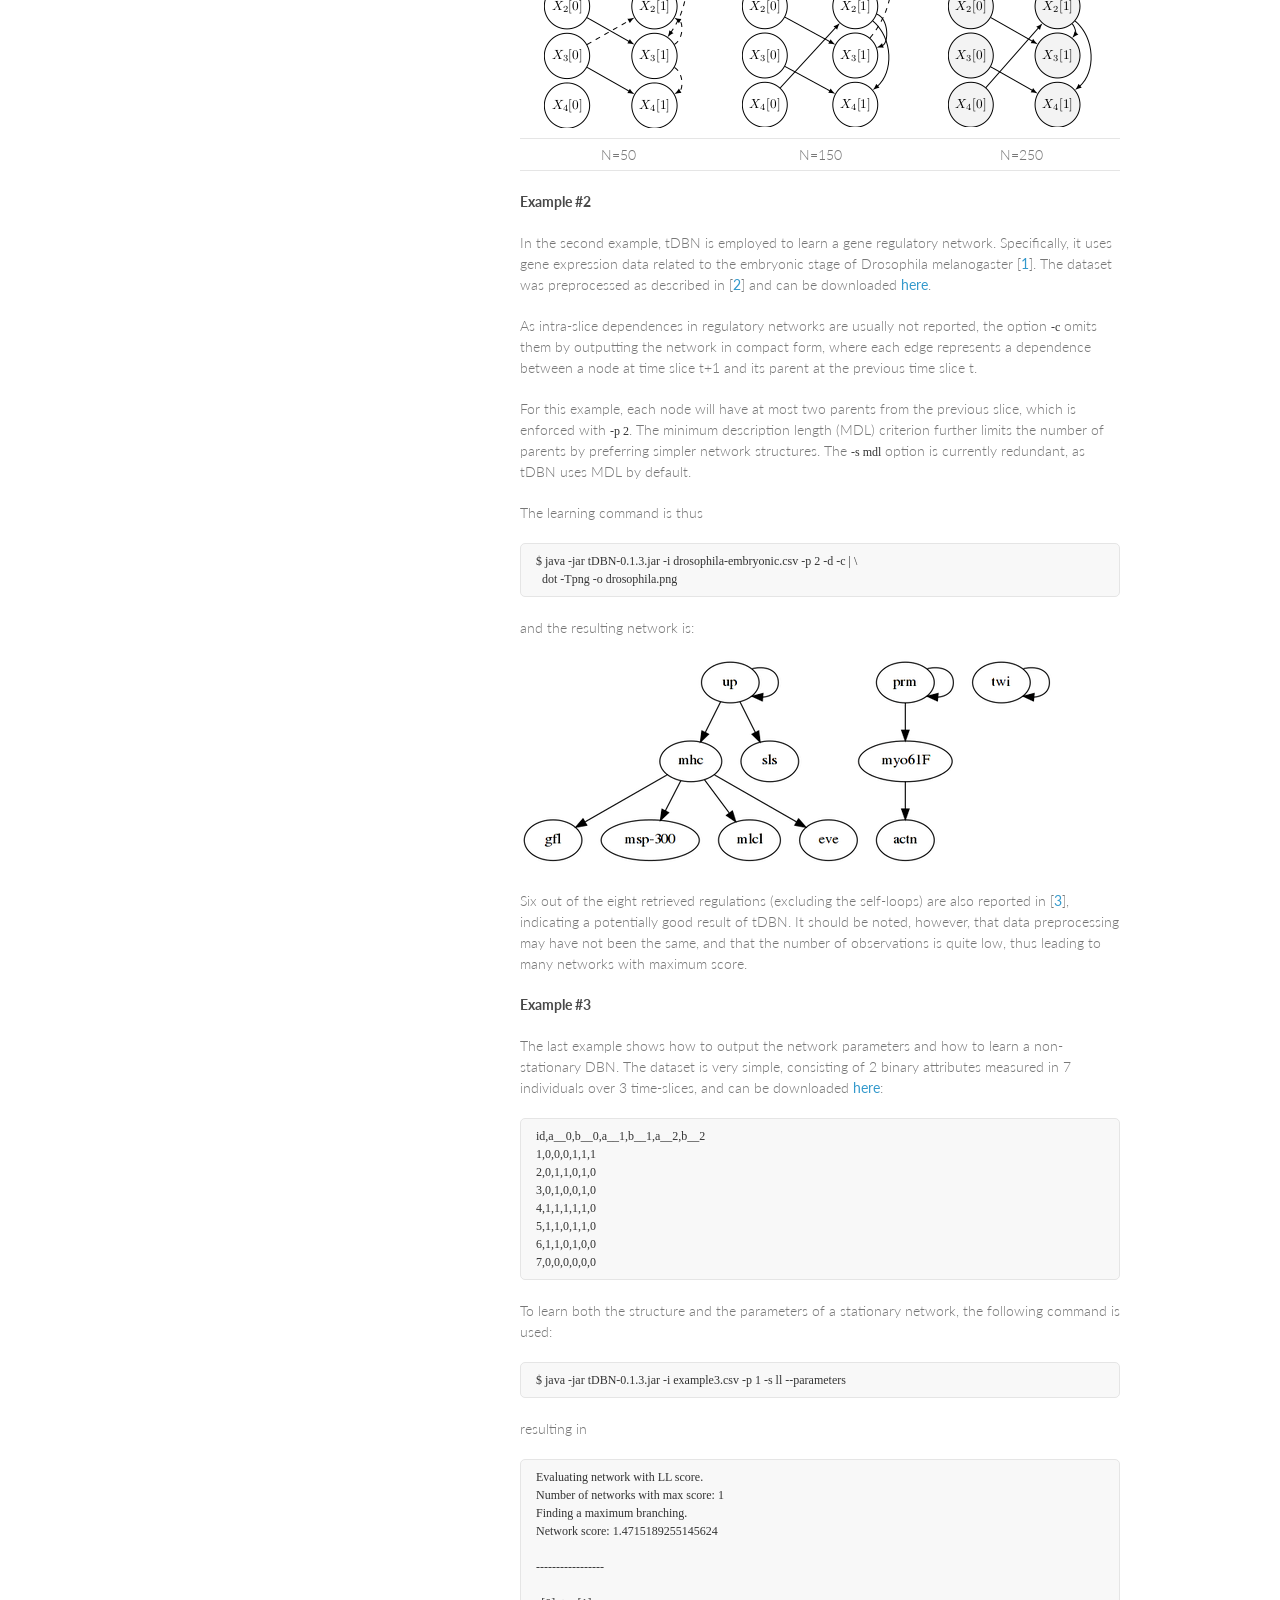
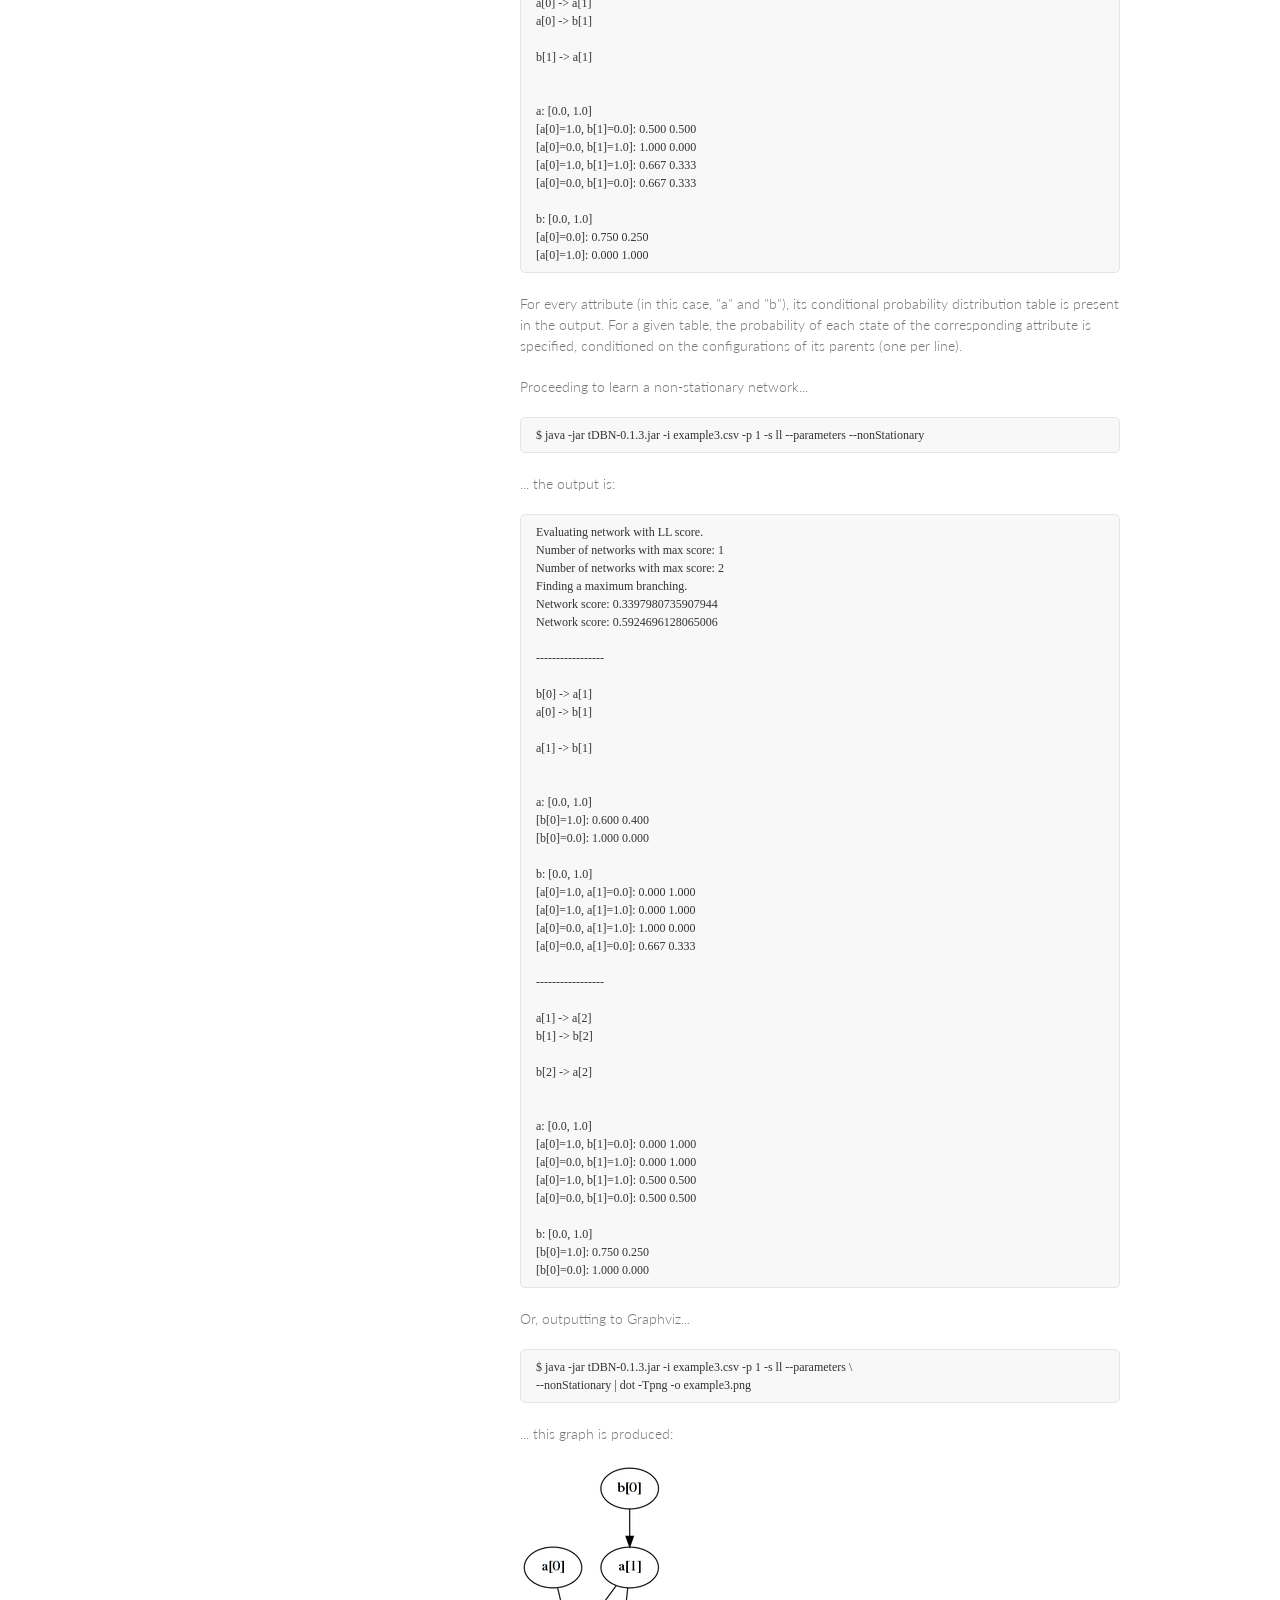
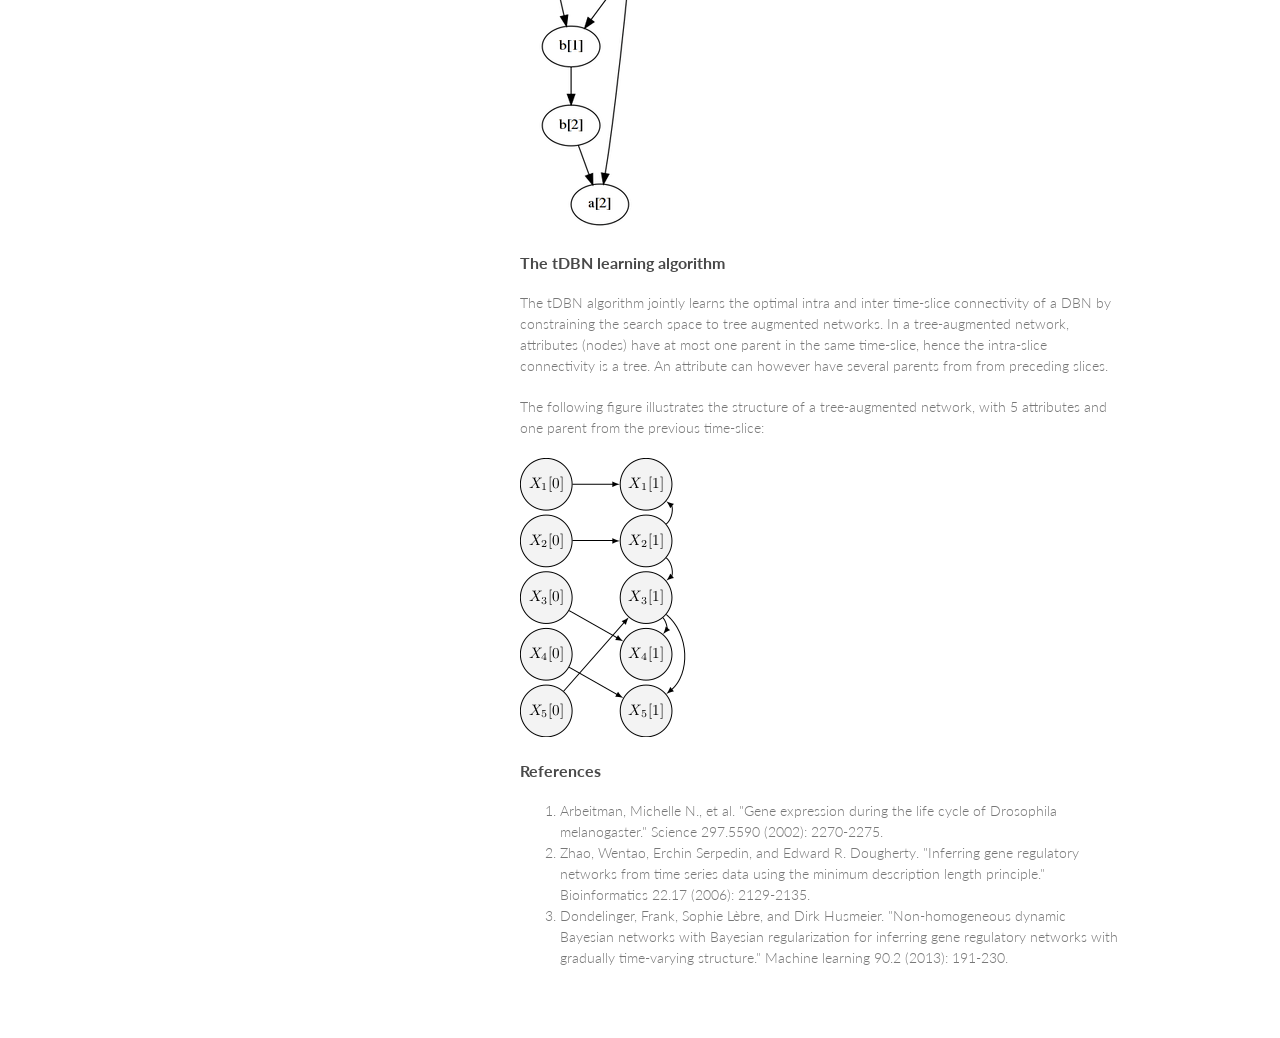
==== commit 0171ad8a: "Update index.html" ====
--- a/index.html
+++ b/index.html
@@ -21,10 +21,10 @@
             networks
          </p>
          <p>Released under the <a href="http://www.apache.org/licenses/LICENSE-2.0">Apache License 2.0</a></p>
-         <p class="view"><a href="https://github.com/josemonteiro/tDBN">View the Project on GitHub <small>josemonteiro/tDBN</small></a></p>
+         <p class="view"><a href="https://github.com/tdbn/tDBN">View the Project on GitHub <small>tdbn/tDBN</small></a></p>
          <ul>
-            <li><a href="https://github.com/josemonteiro/tDBN/releases/download/0.1.3/tDBN-0.1.3.jar">Download release <strong>tDBN-0.1.3</strong></a></li>
-            <li><a href="https://github.com/josemonteiro/tDBN/zipball/master">Download current <strong>sources</strong></a></li>
+            <li><a href="https://github.com/tdbn/tDBN/releases/download/0.1.3/tDBN-0.1.3.jar">Download release <strong>tDBN-0.1.3</strong></a></li>
+            <li><a href="https://github.com/tdbn/tDBN/zipball/master">Download current <strong>sources</strong></a></li>
          </ul>
       </header>
       <section>
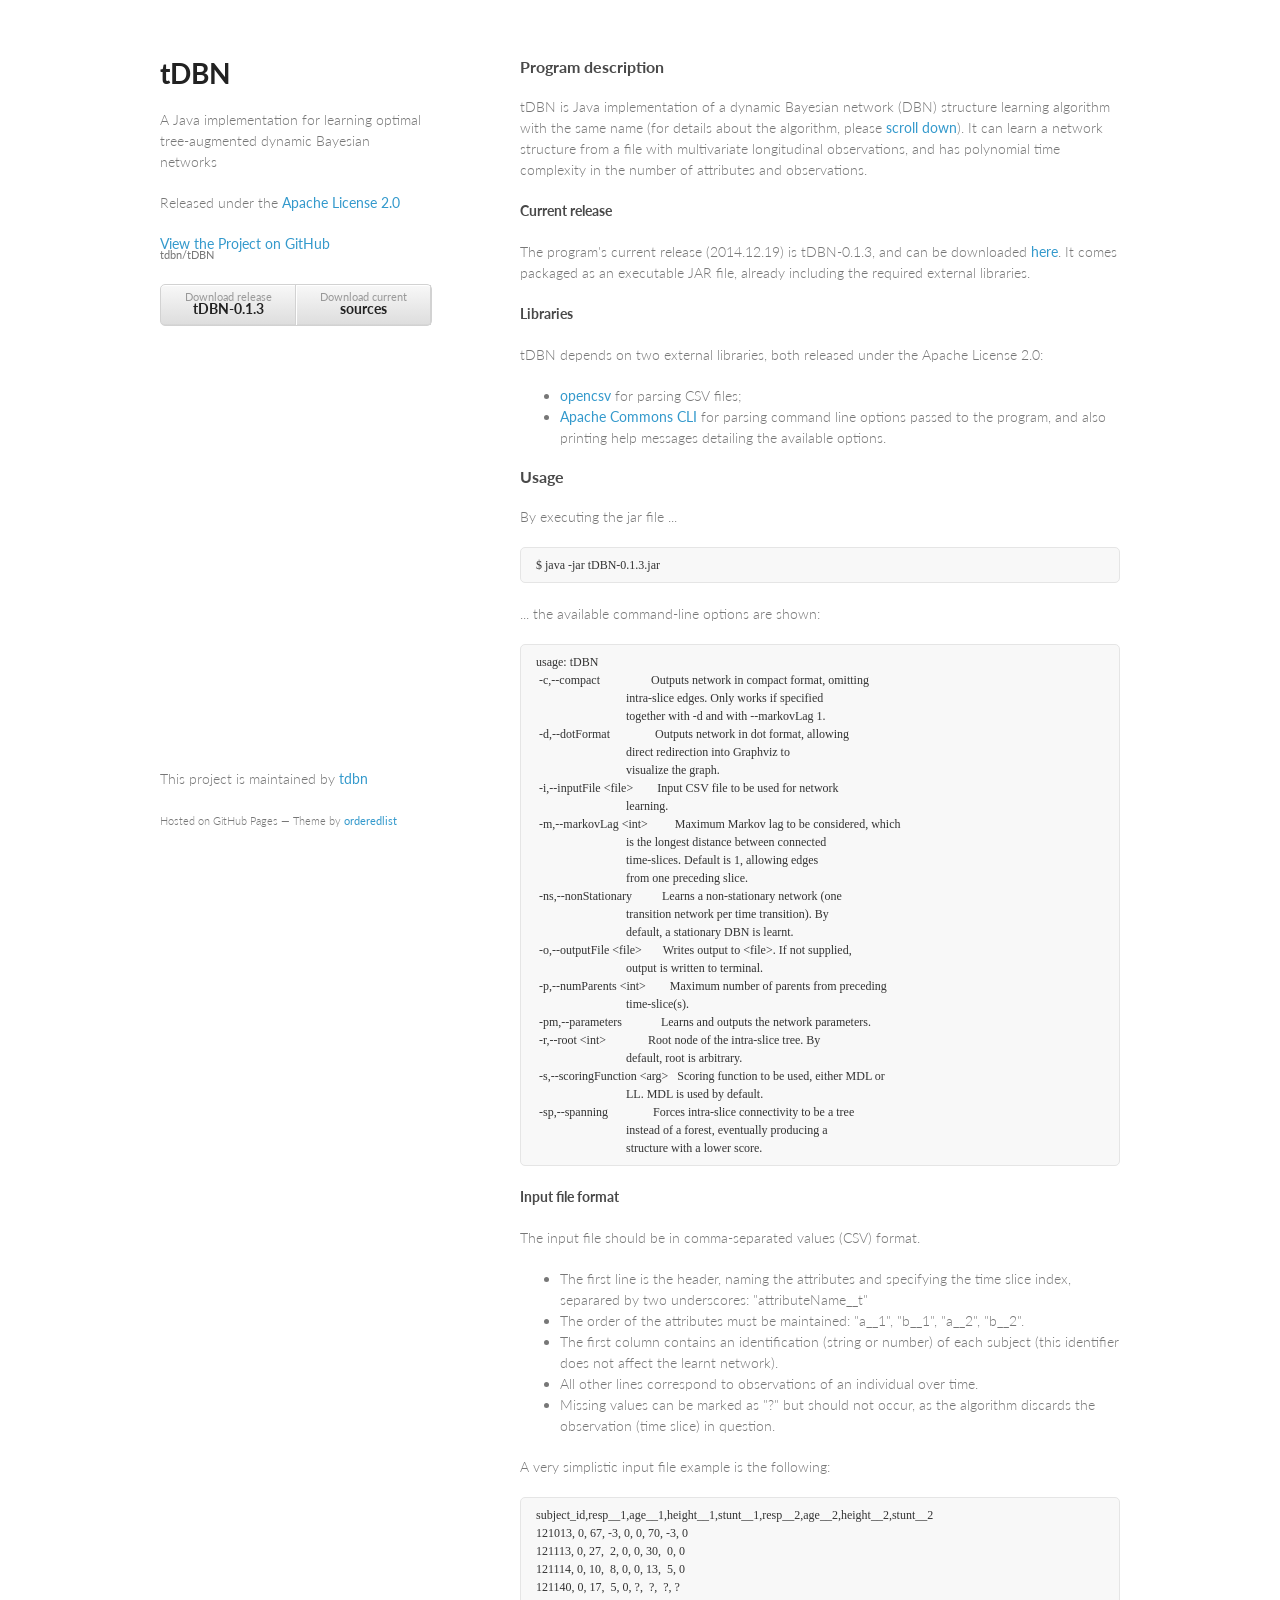
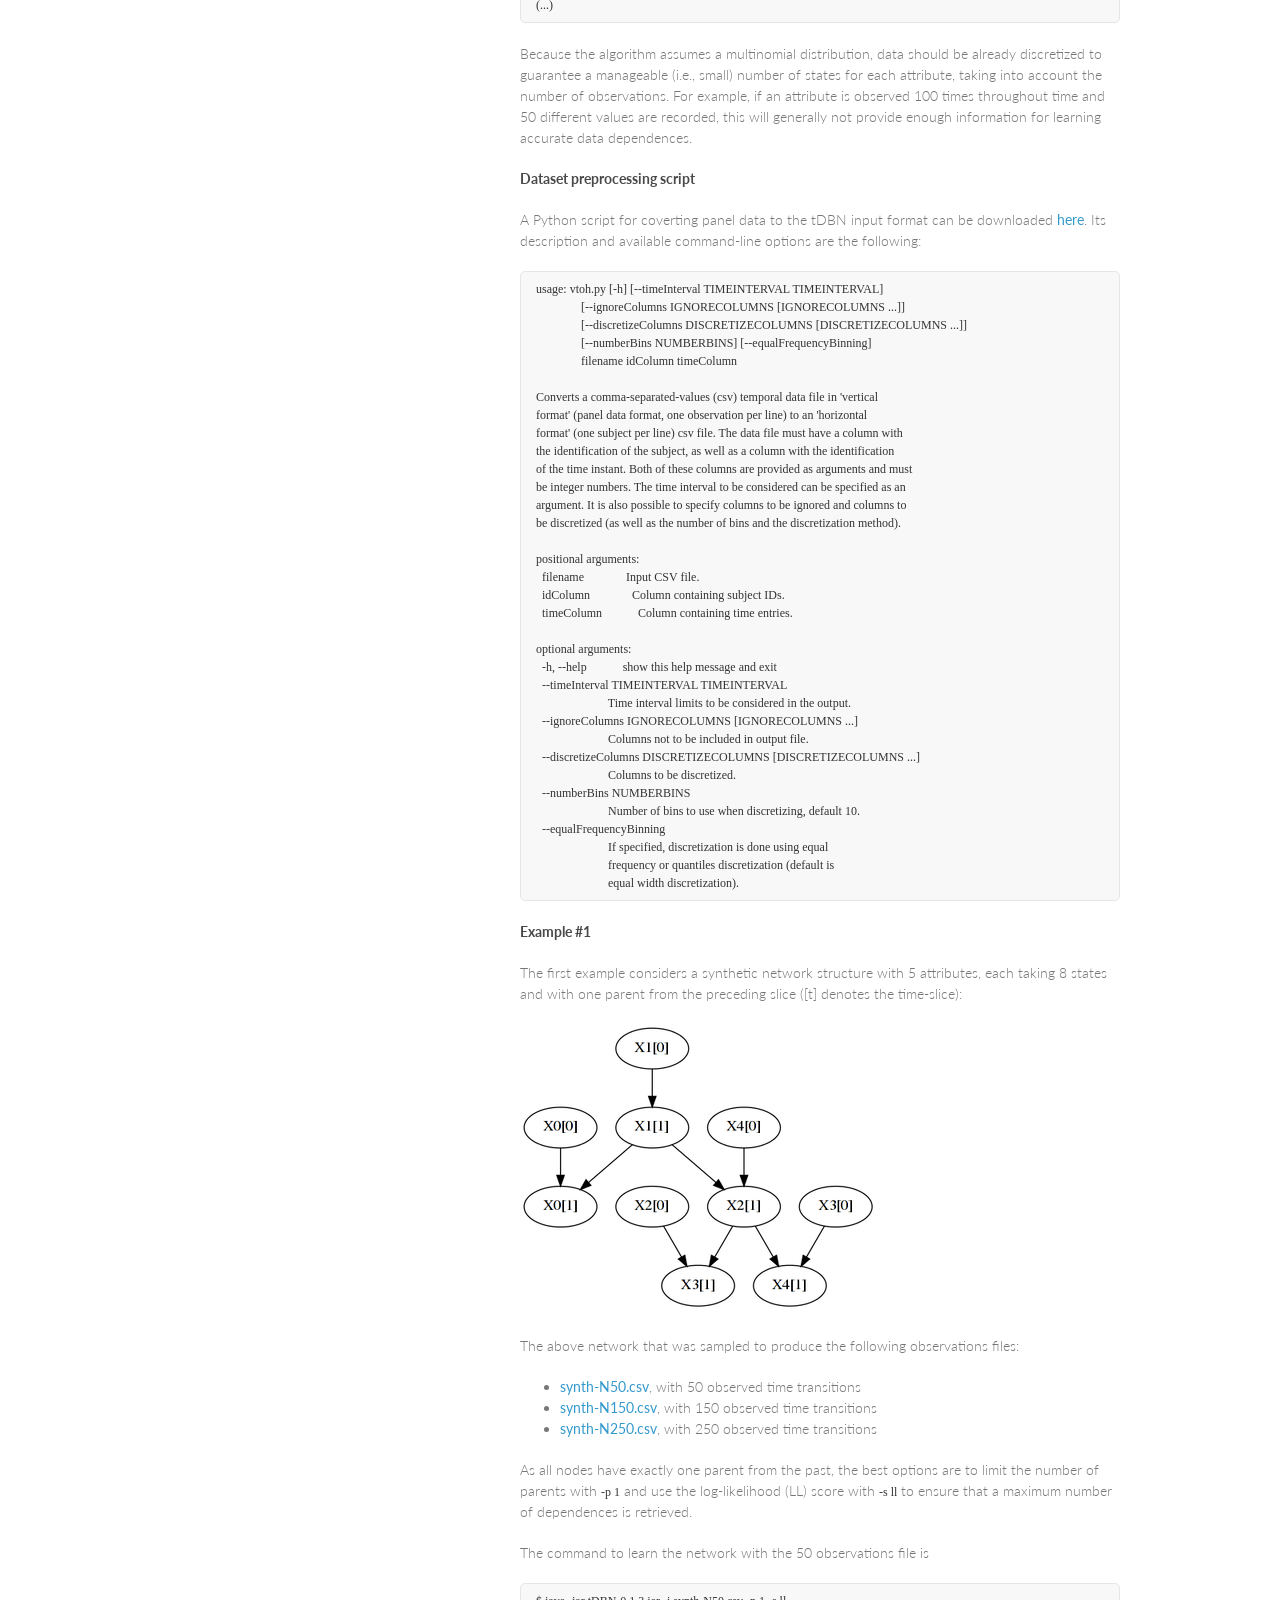
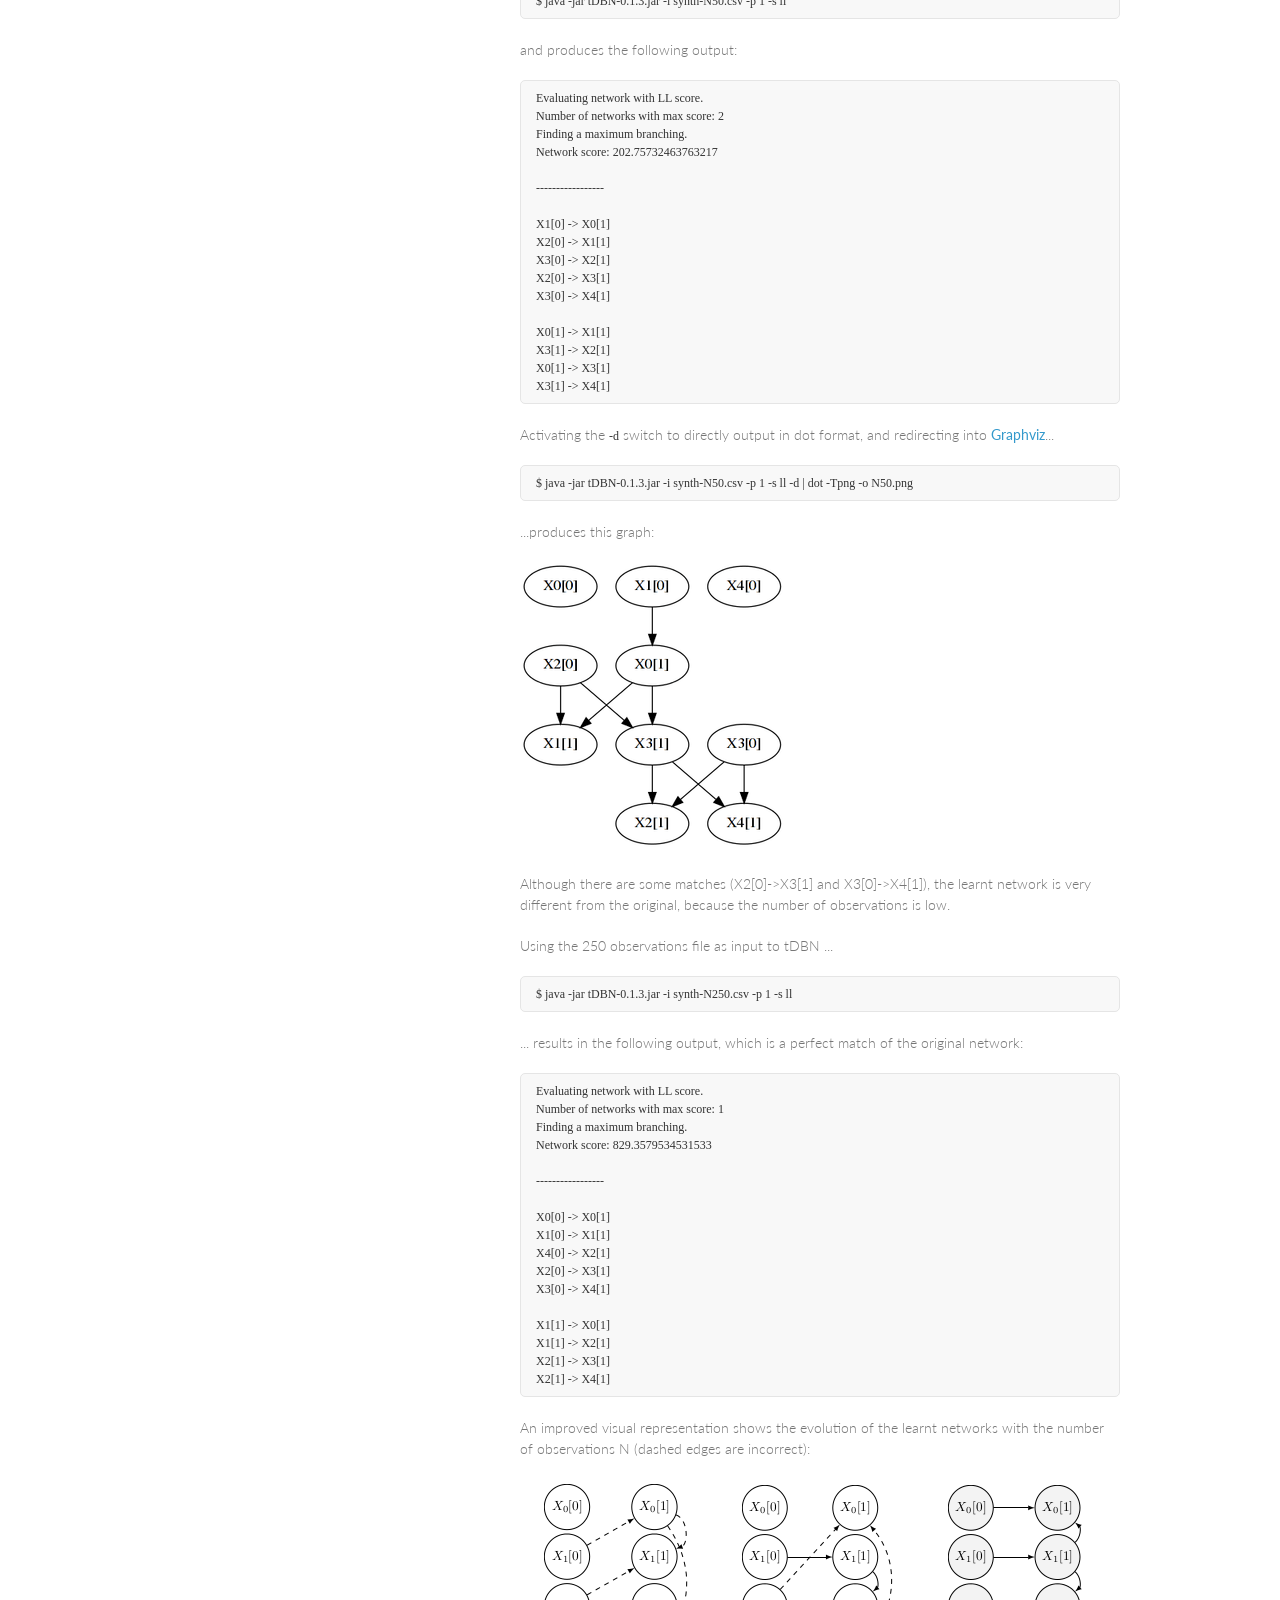
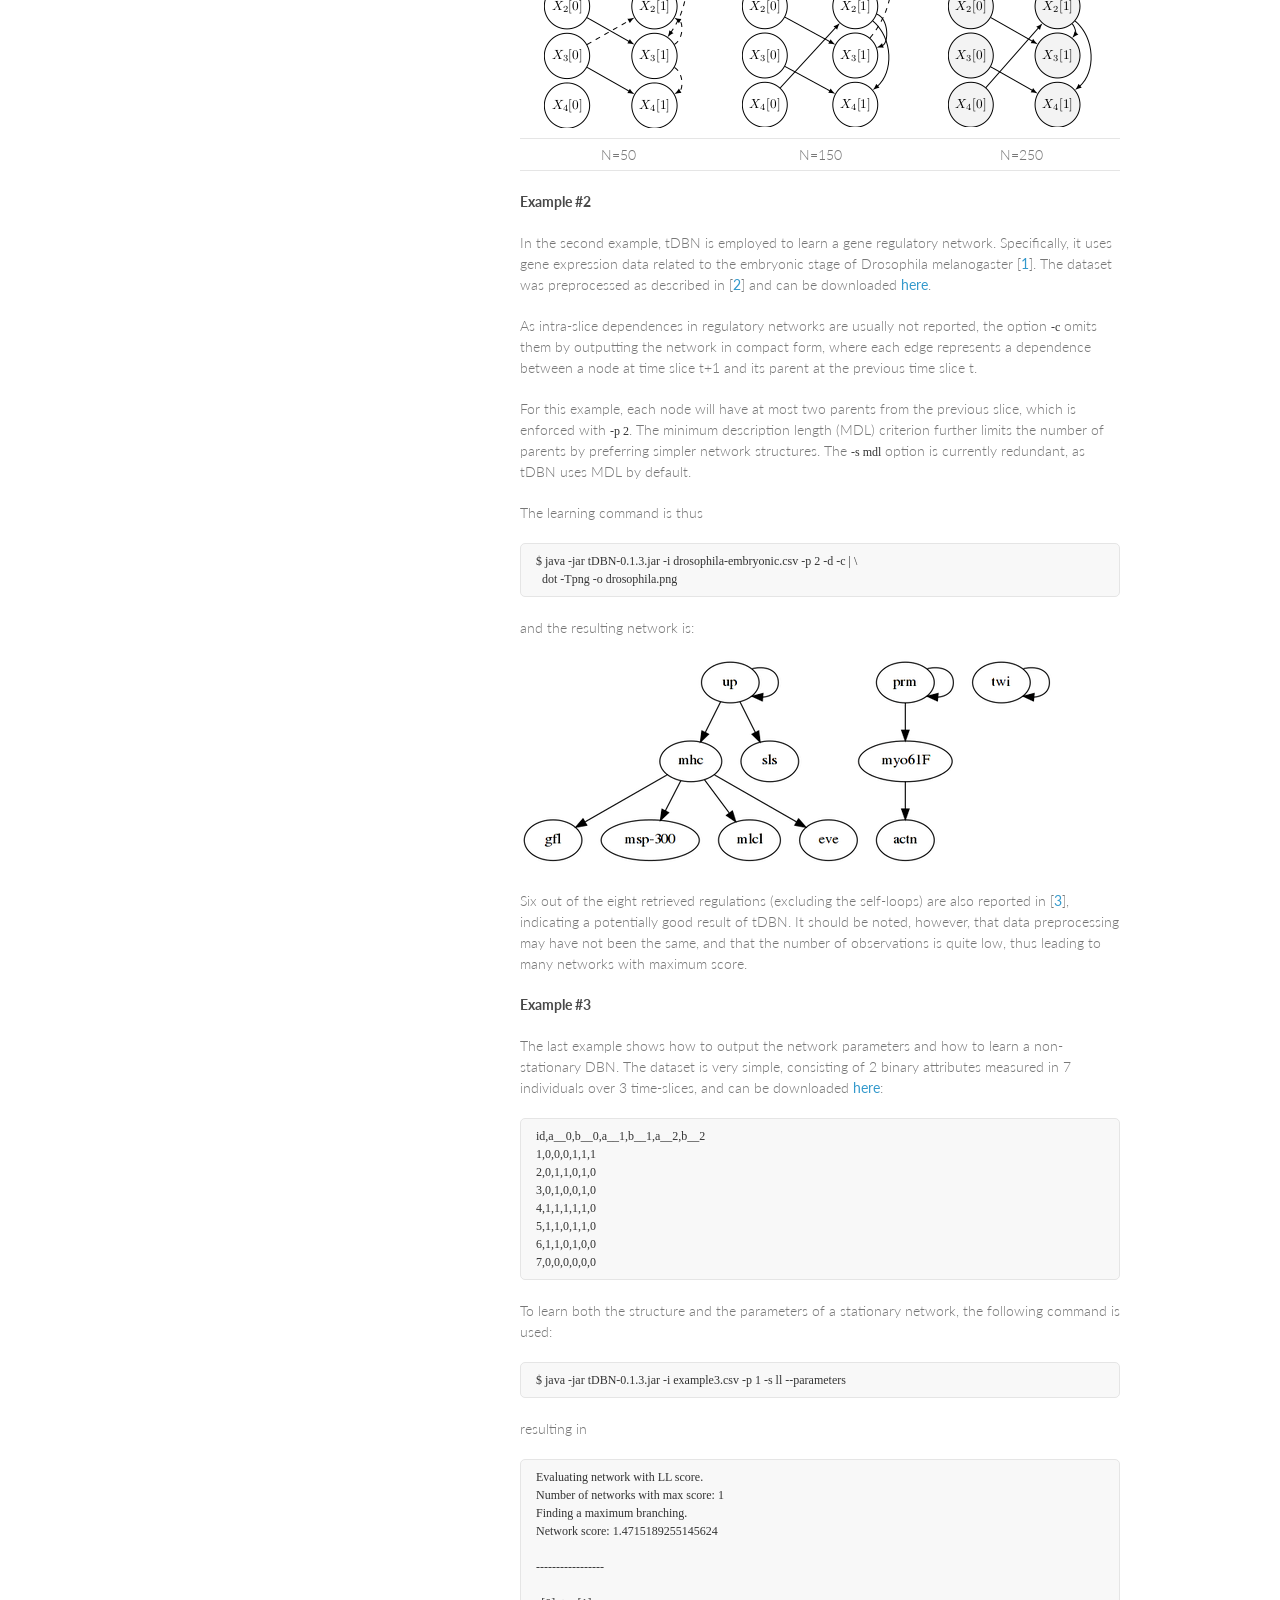
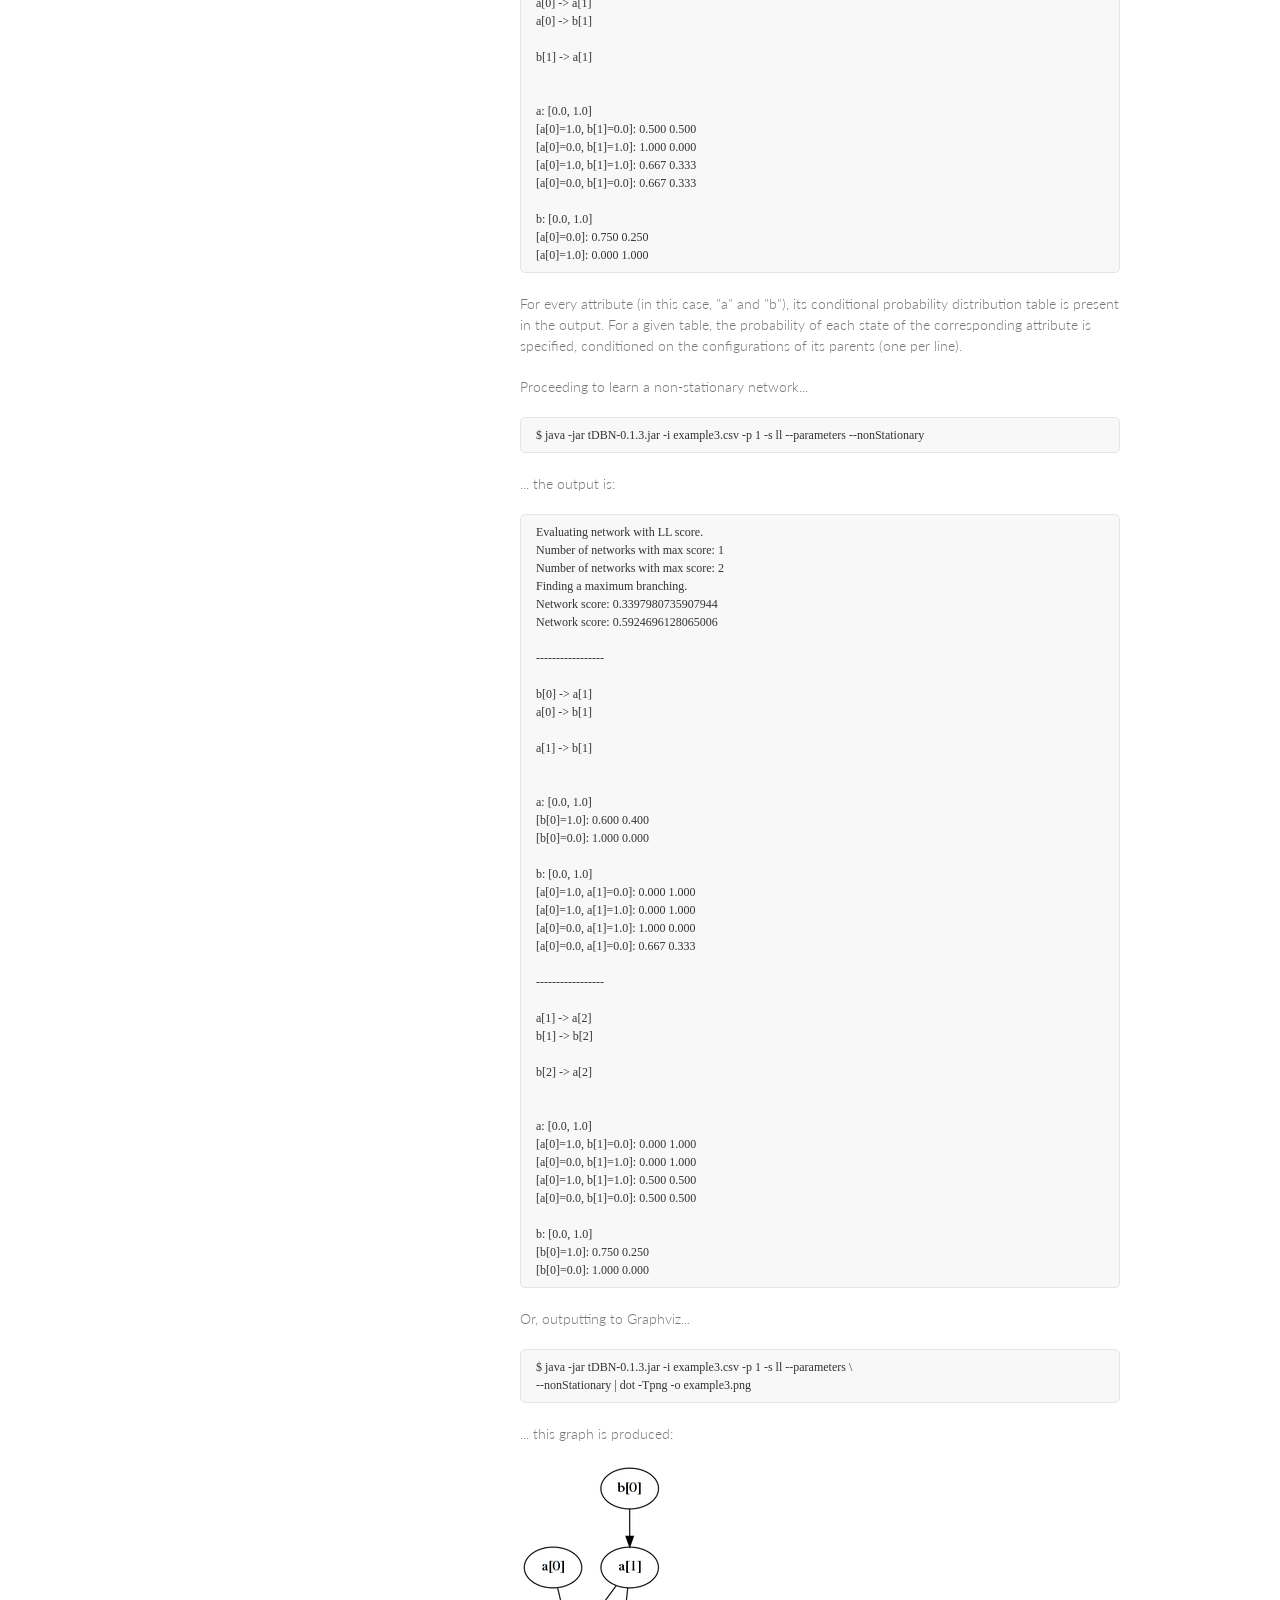
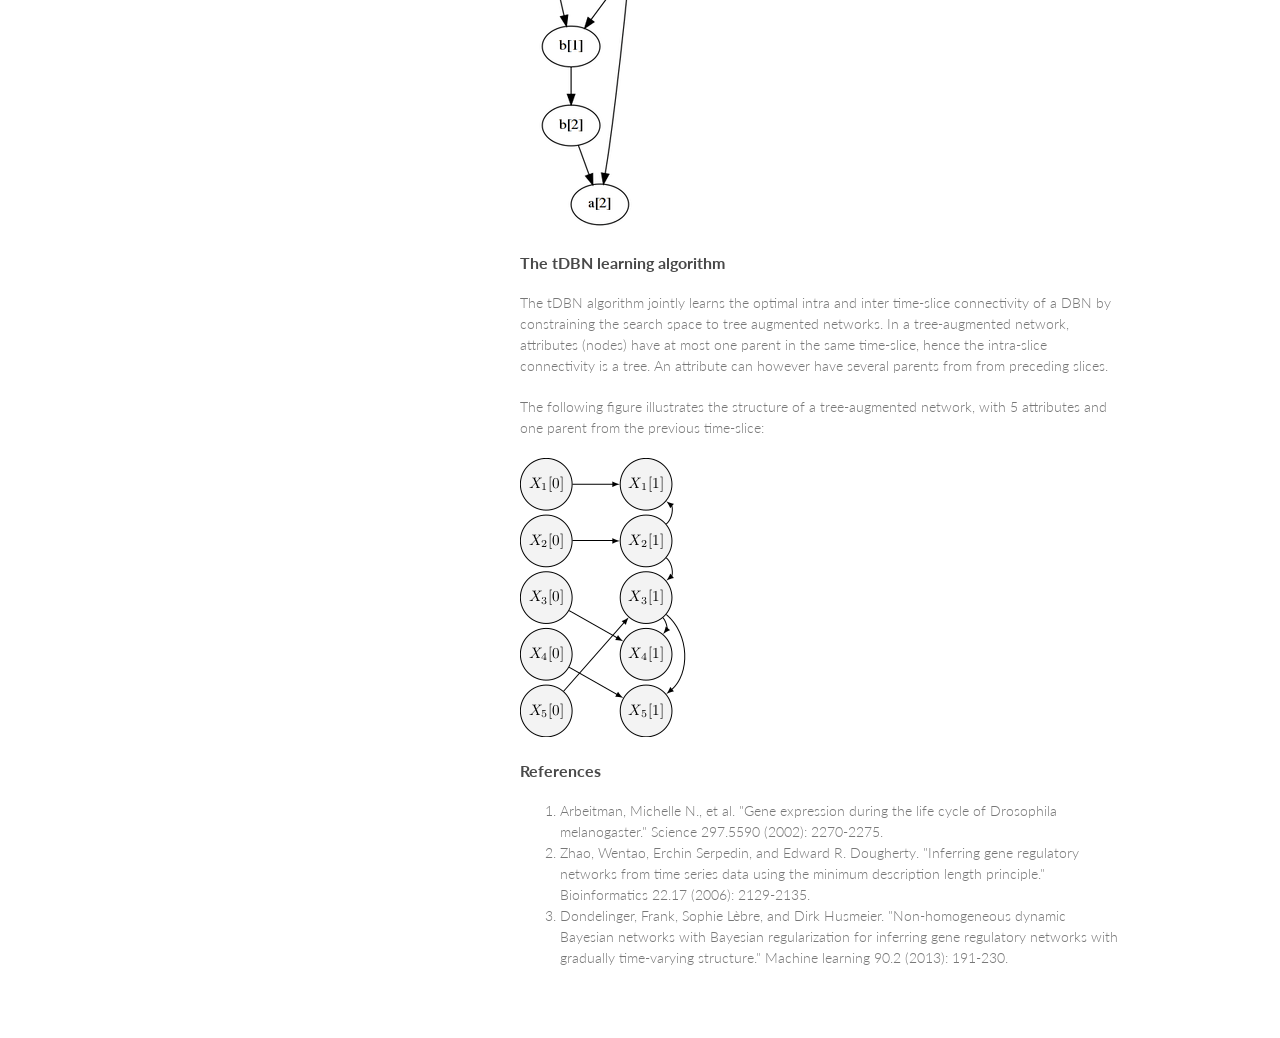
==== commit 5f916240: "Update index.html" ====
--- a/index.html
+++ b/index.html
@@ -359,7 +359,7 @@
          
       </section>
       <footer>
-         <p>This project is maintained by <a href="https://github.com/josemonteiro">josemonteiro</a></p>
+         <p>This project is maintained by <a href="https://github.com/tdbn">tdbn</a></p>
          <p><small>Hosted on GitHub Pages &mdash; Theme by <a href="https://github.com/orderedlist">orderedlist</a></small></p>
       </footer>
       </div>
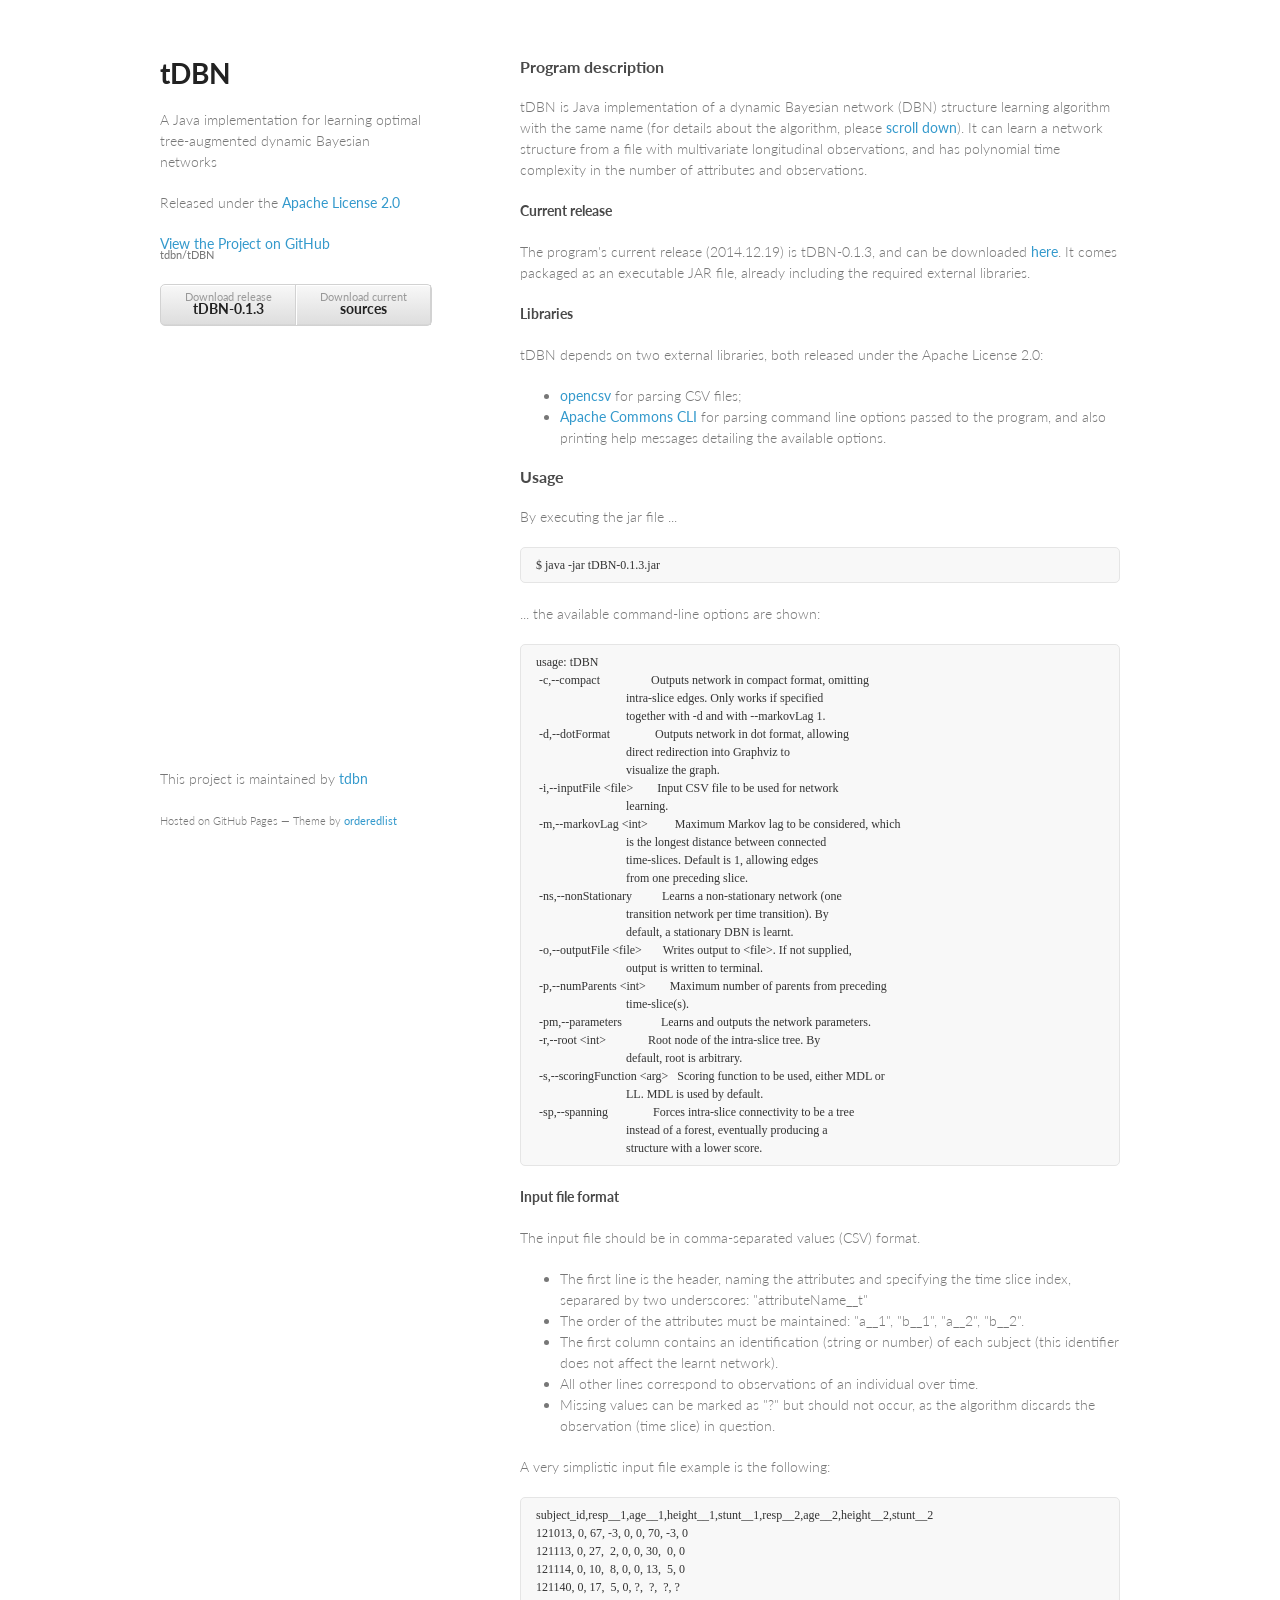
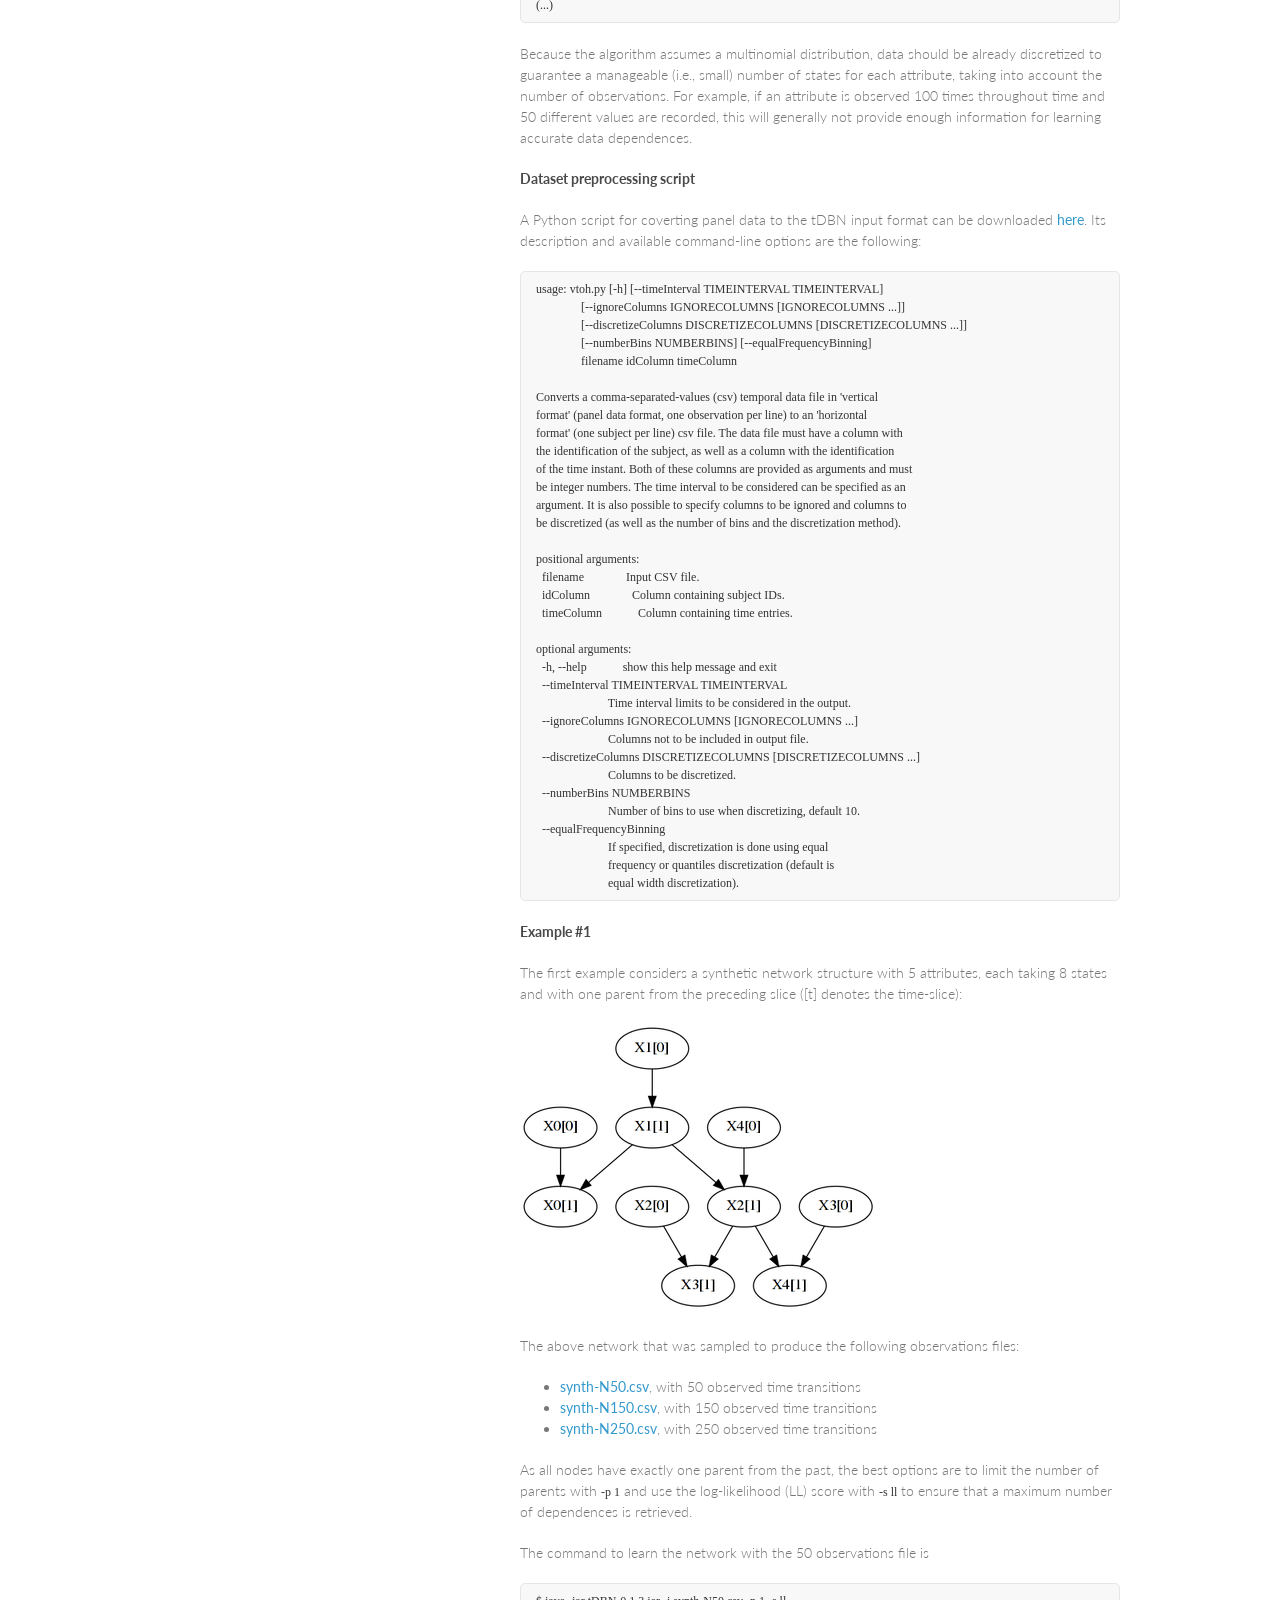
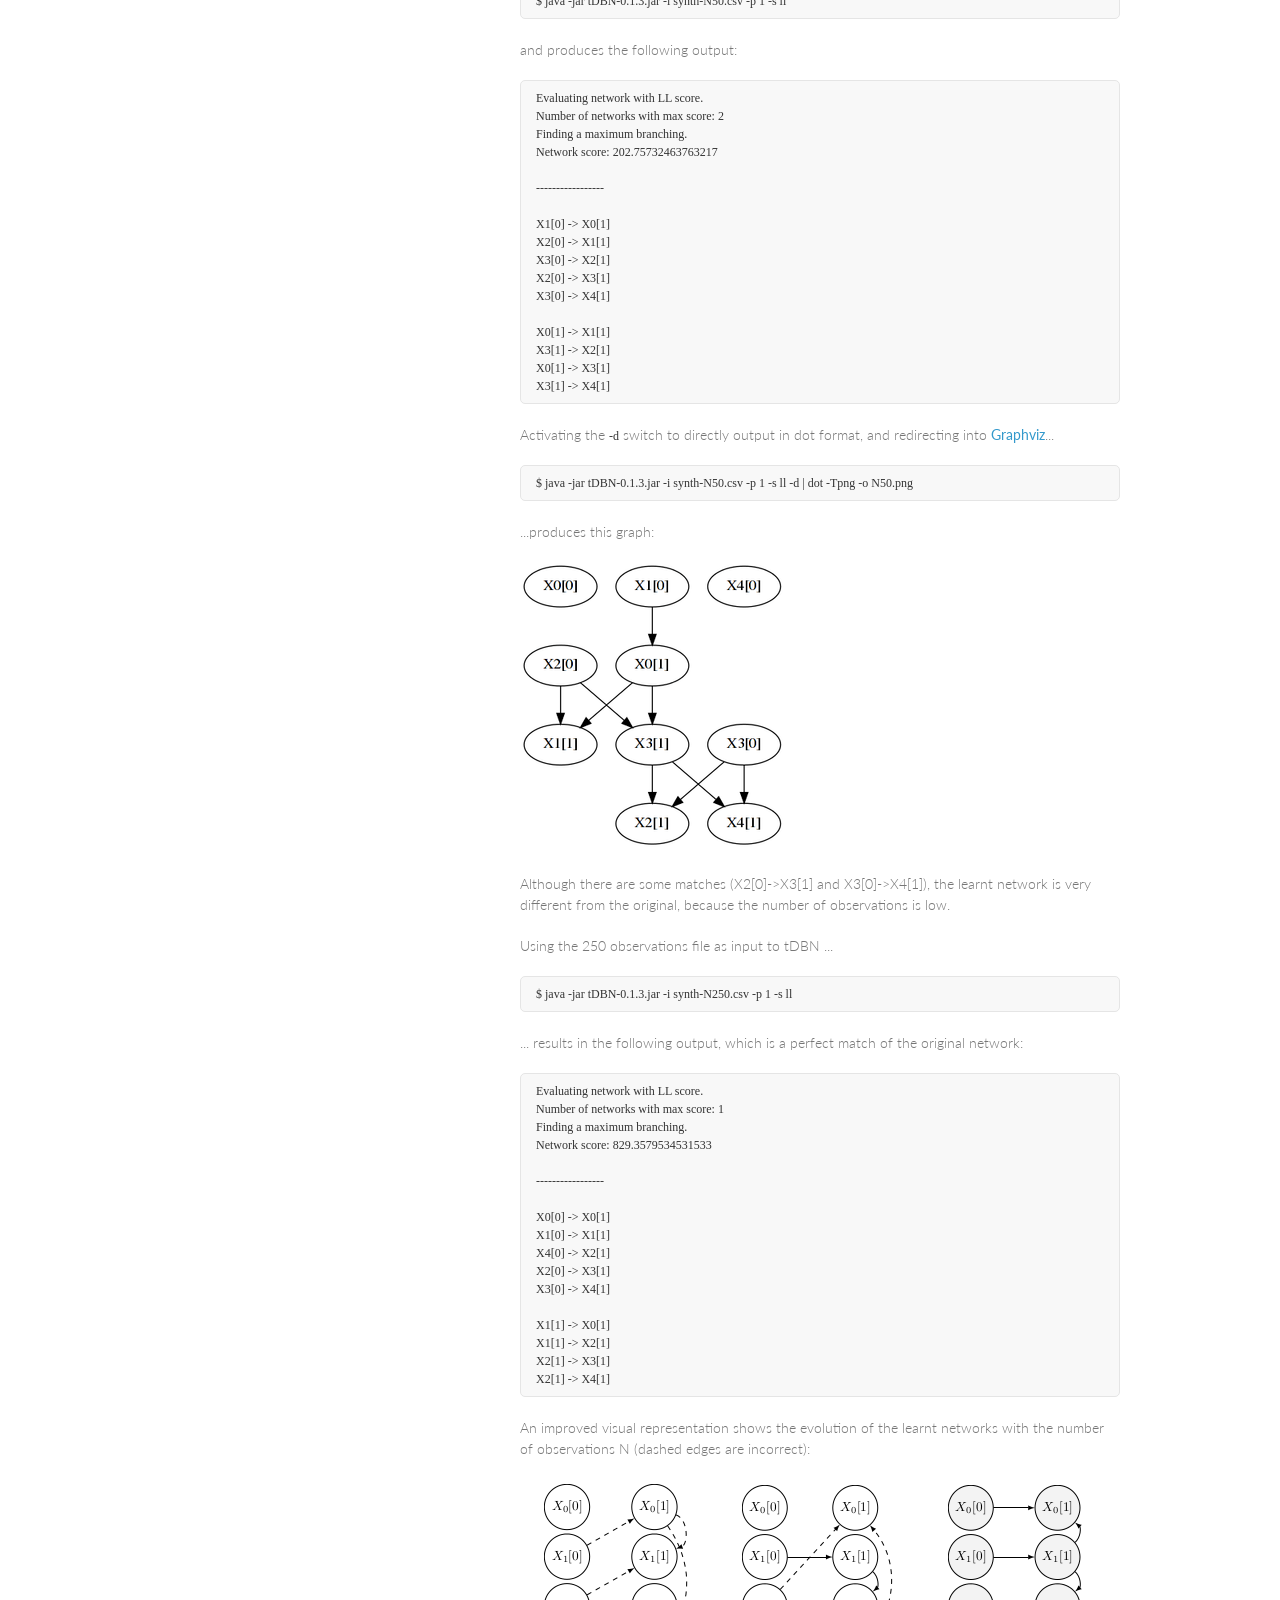
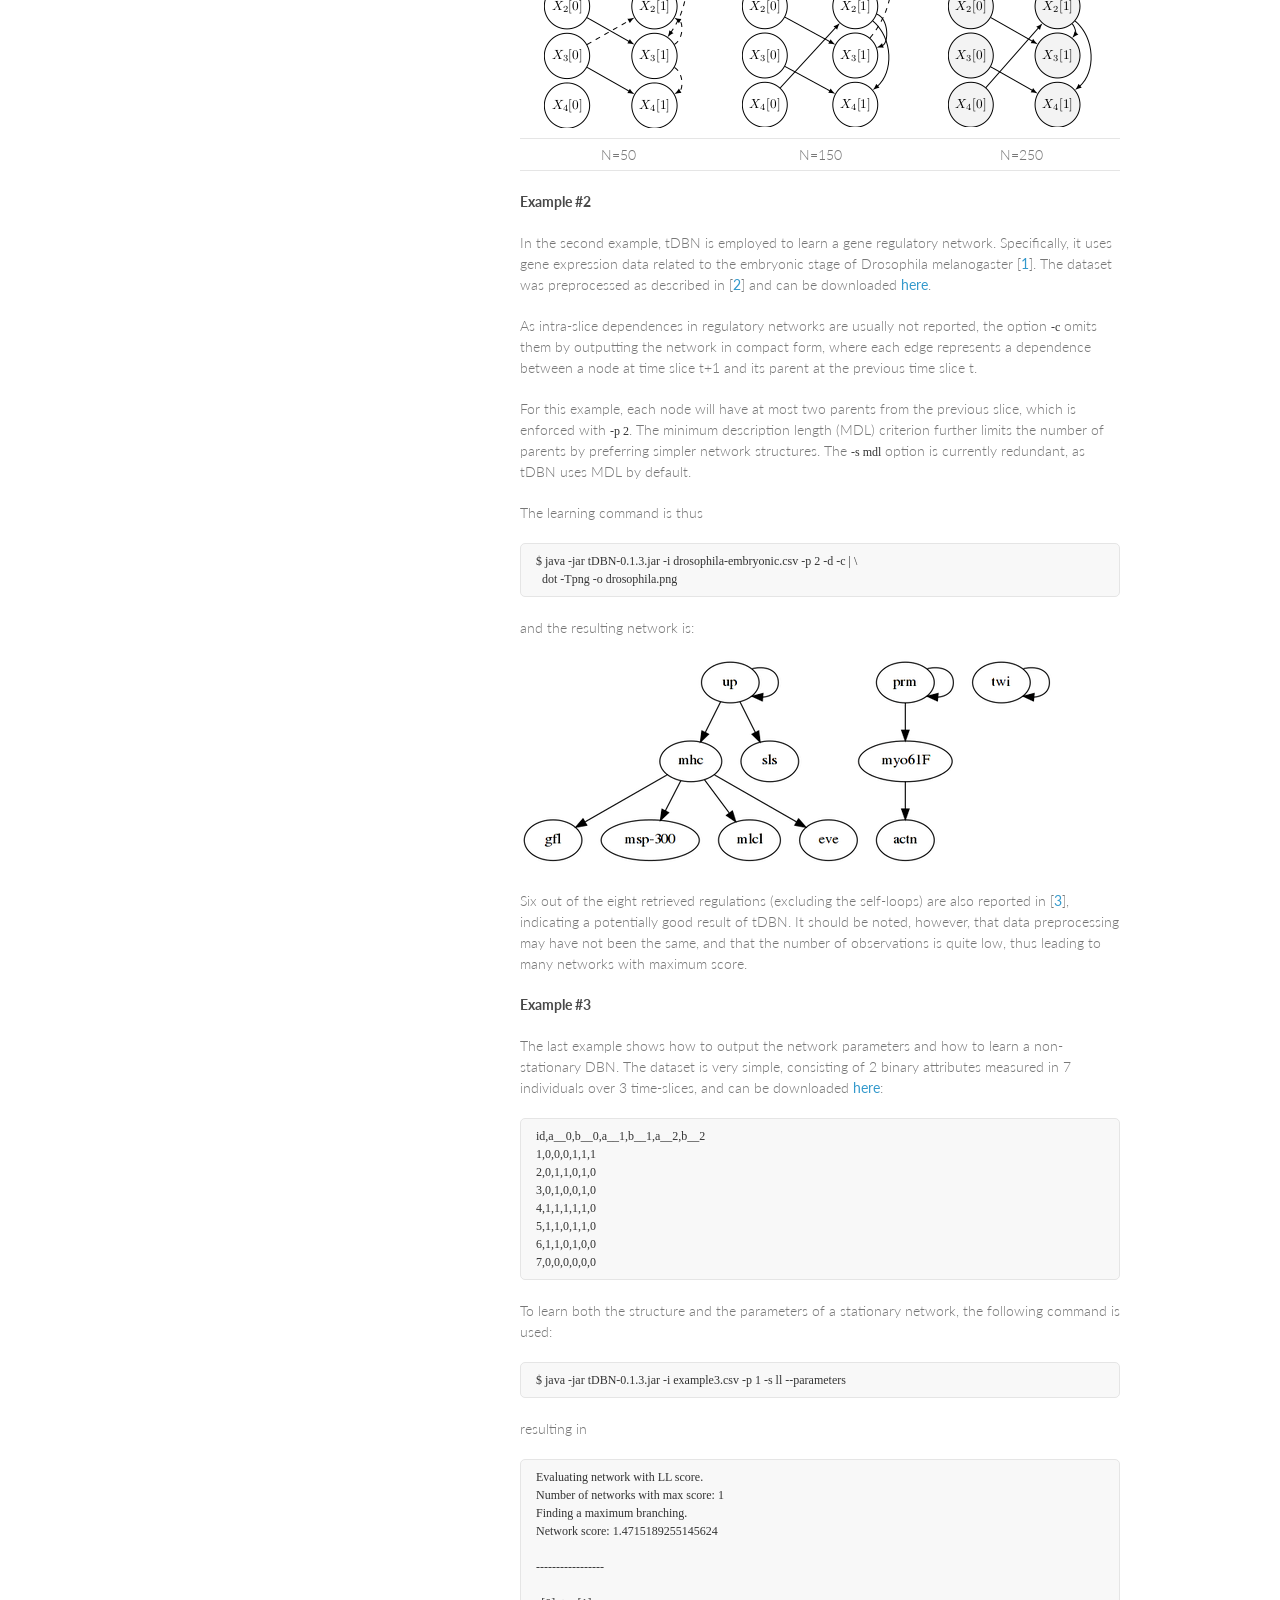
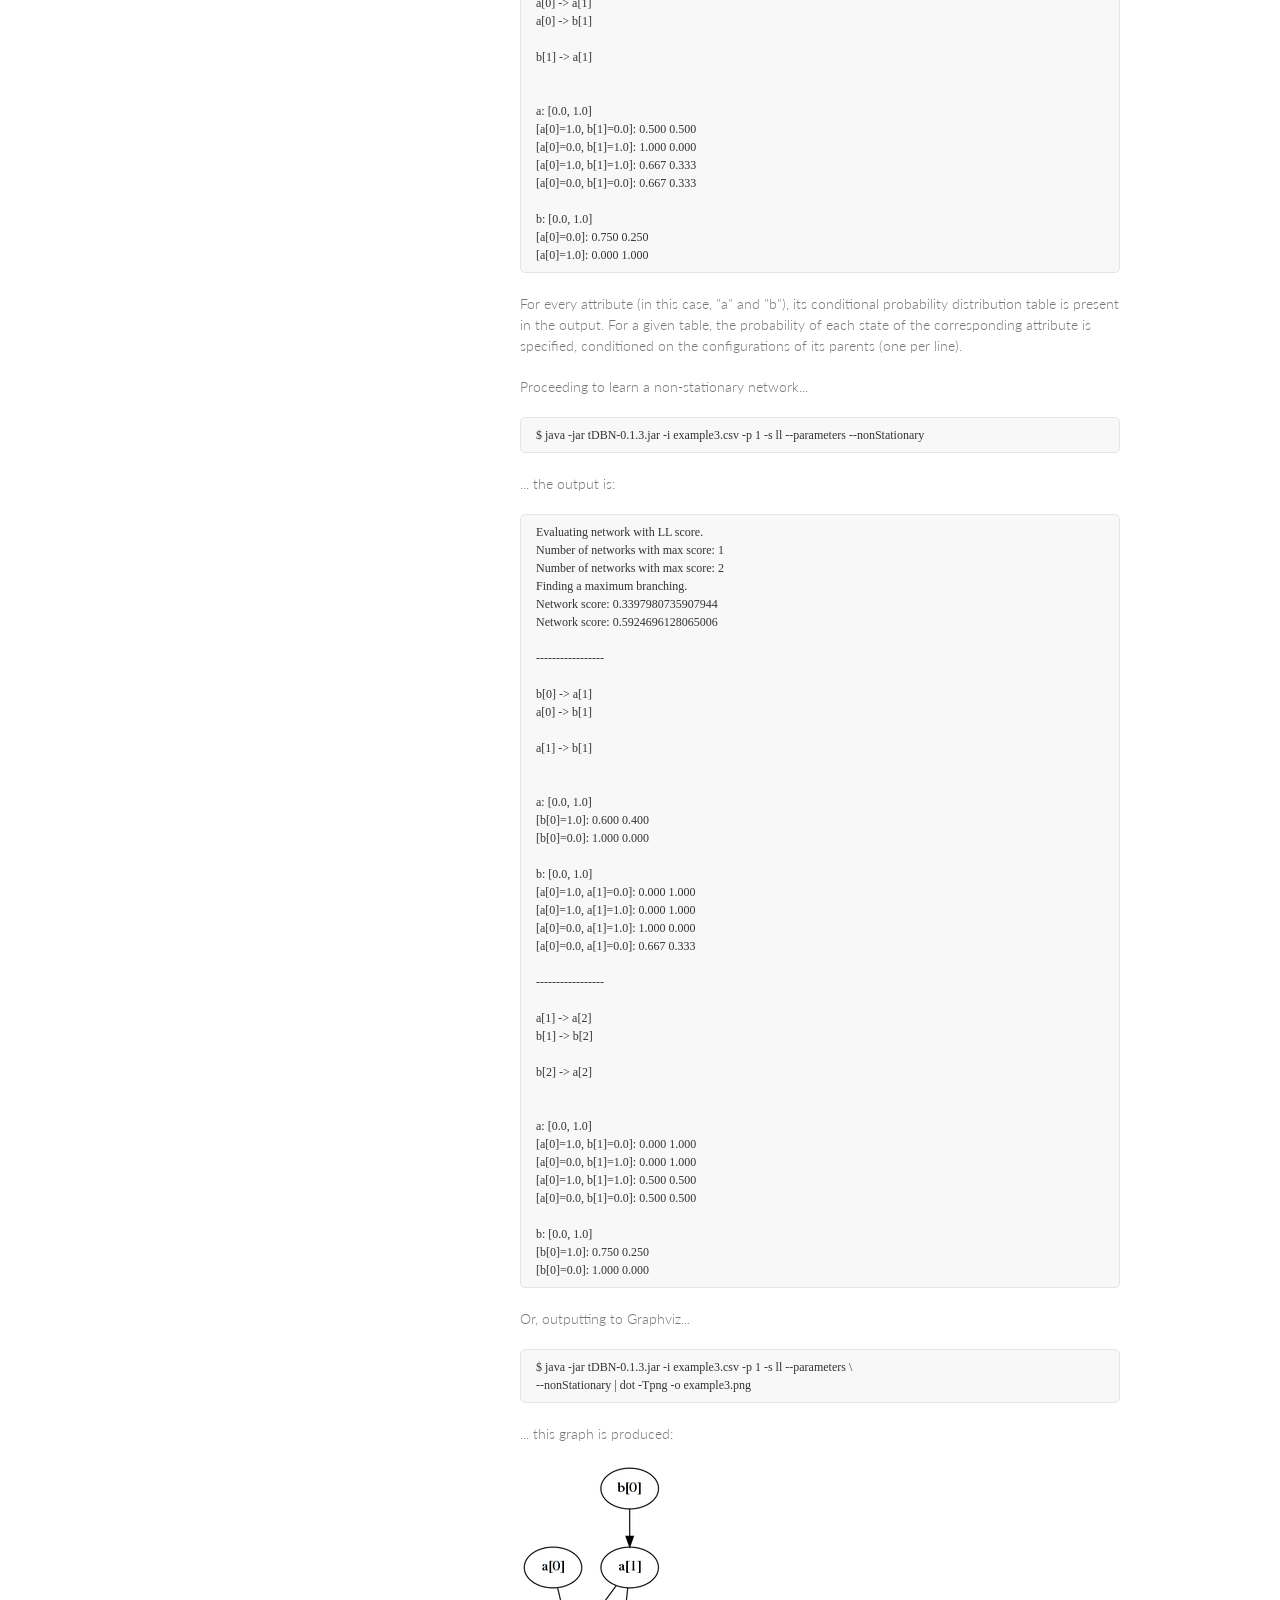
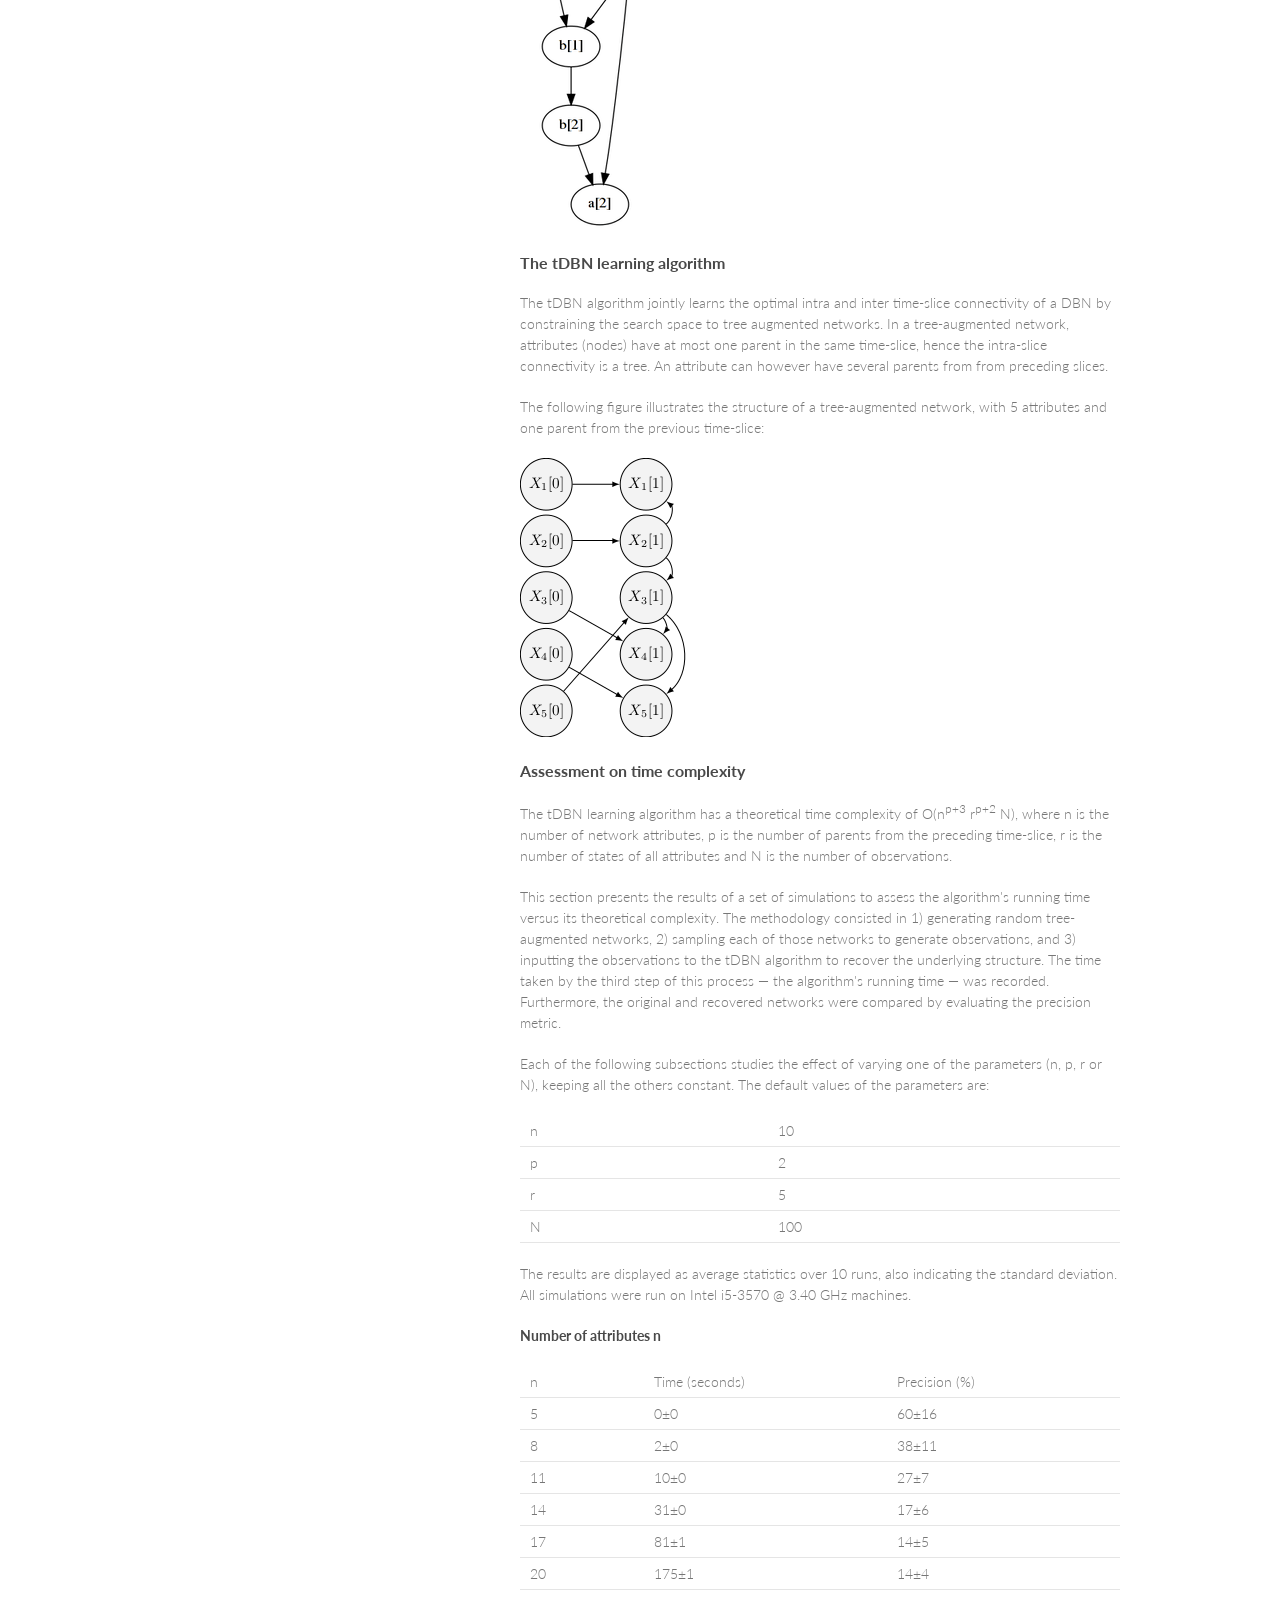
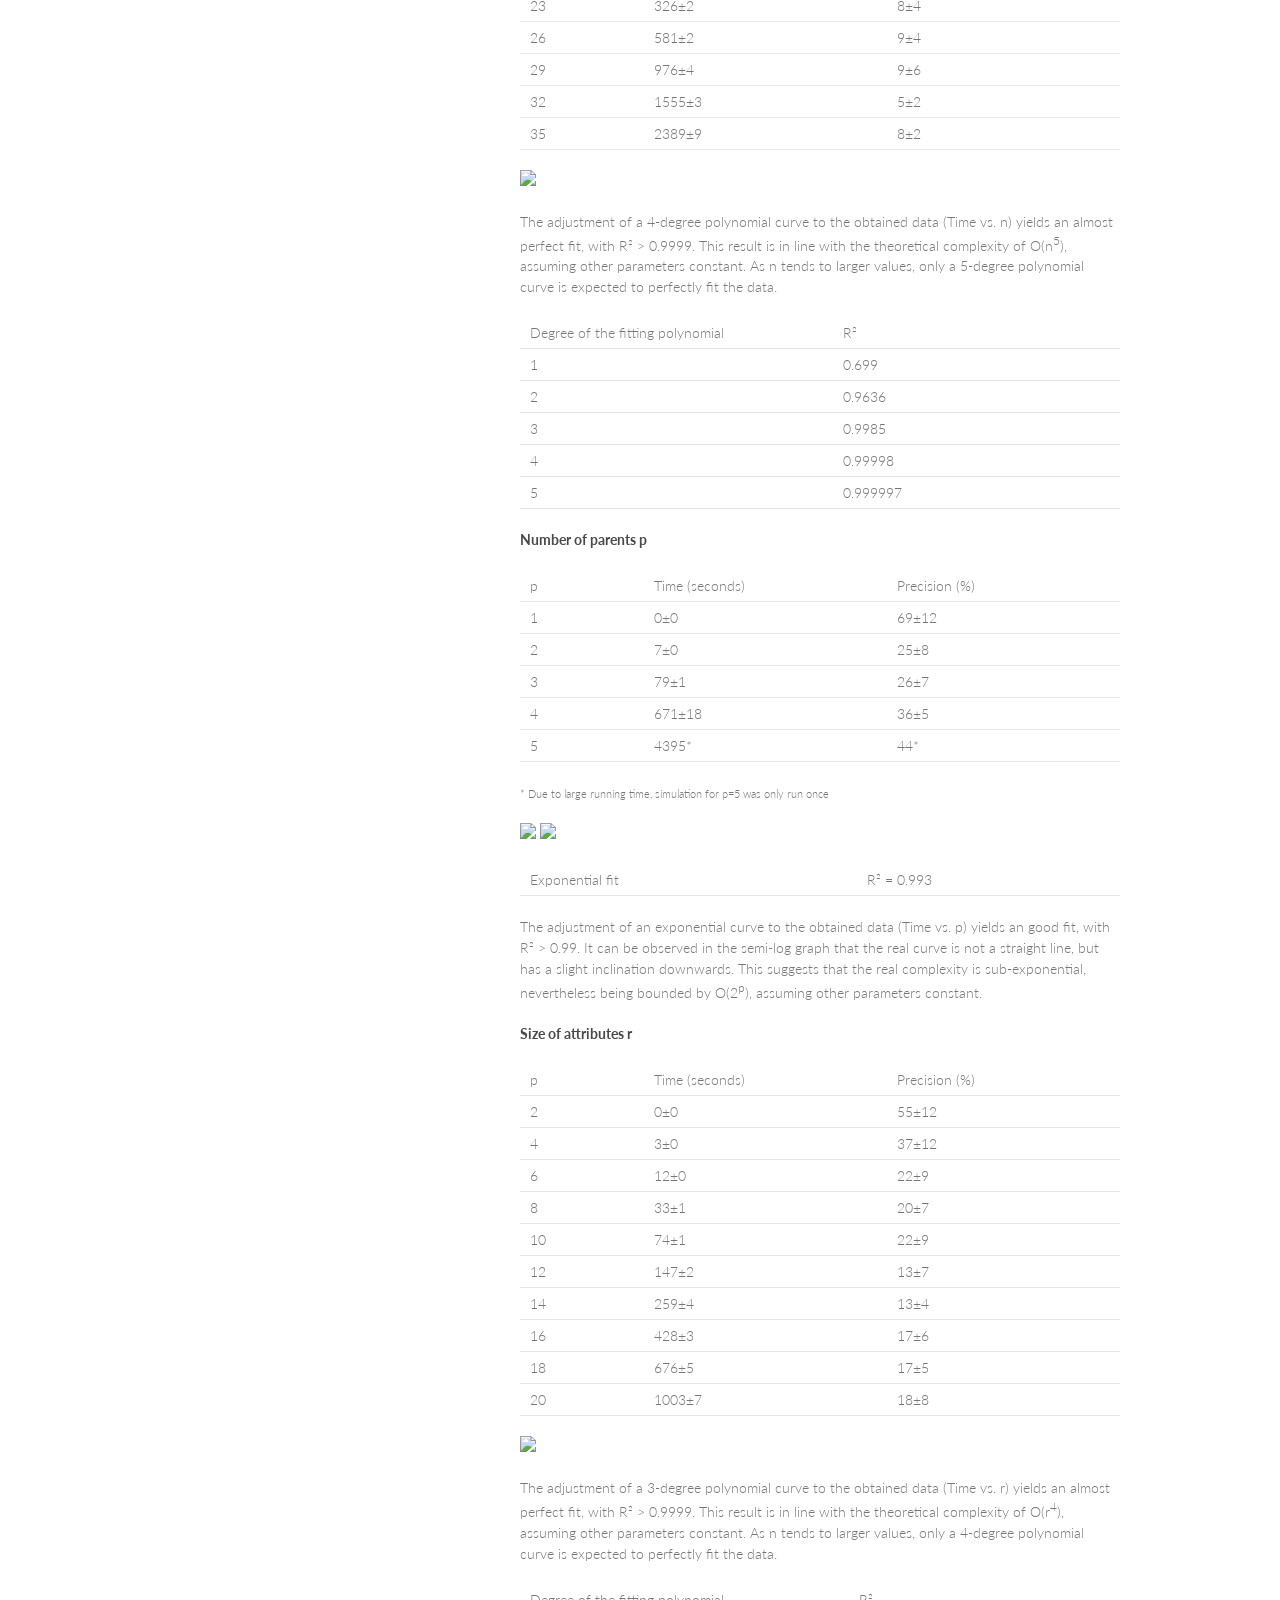
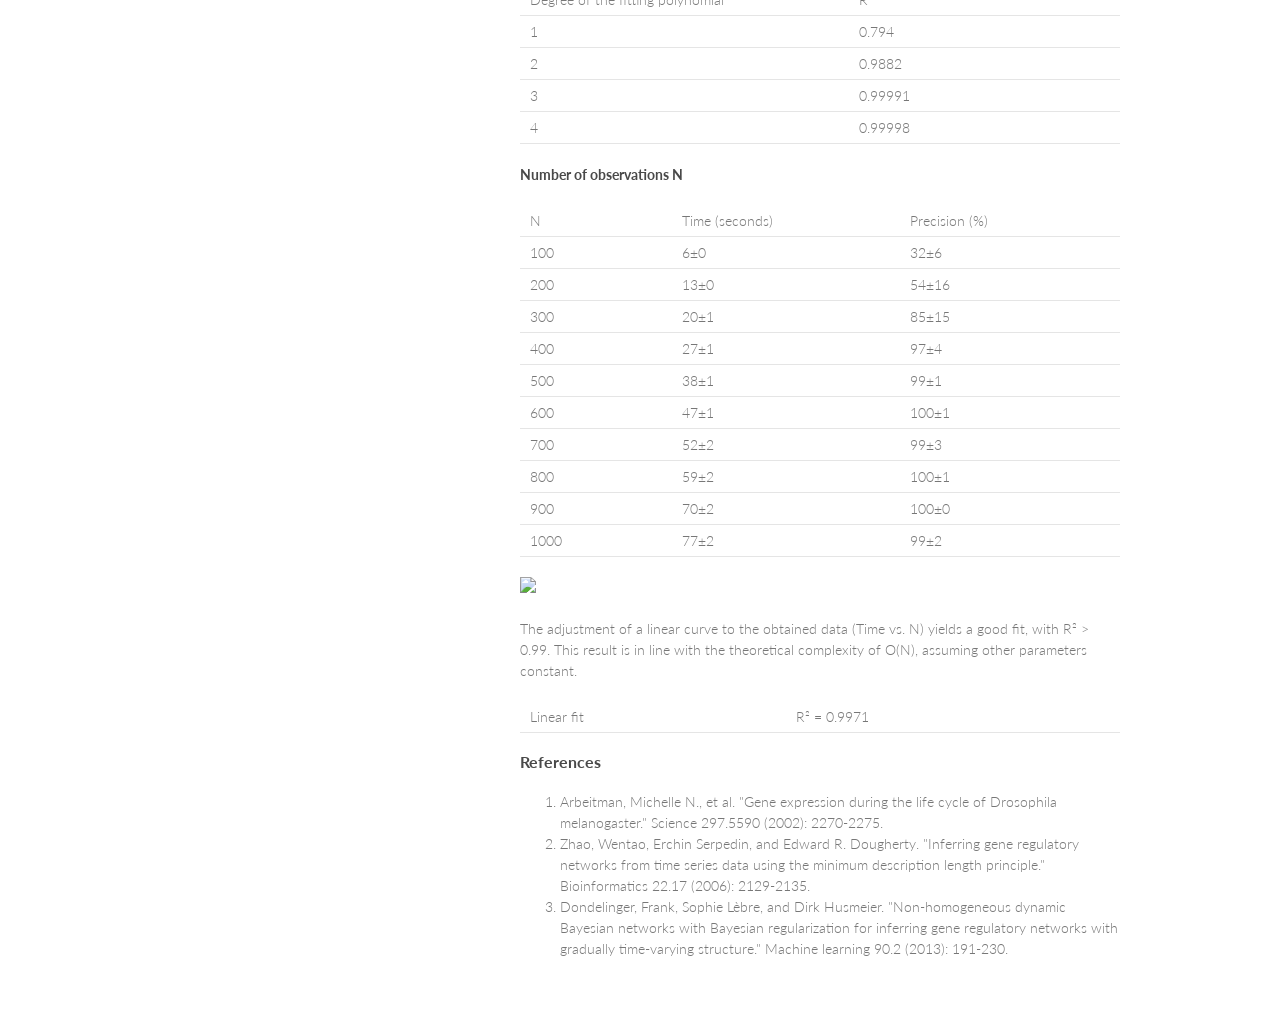
==== commit 76c877c5: "Update index.html Add an assessment on the algorithm's time complexity" ====
--- a/index.html
+++ b/index.html
@@ -350,6 +350,157 @@
             The following figure illustrates the structure of a tree-augmented network, with 5 attributes and one parent from the previous time-slice:</p>
             <p><img src="images/tree-augmented.png"></p>
 
+
+<h3>Assessment on time complexity</h3>
+        <p>
+        The tDBN learning algorithm has a theoretical time complexity of O(n<sup>p+3</sup> r<sup>p+2</sup> N), where n is the number of network attributes, p is the number of parents from the preceding time-slice, r is the number of states of all attributes and N is the number of observations.</p>
+        <p>This section presents the results of a set of simulations to assess the algorithm's running time versus its theoretical complexity.  The methodology consisted in 1) generating random tree-augmented networks, 2) sampling each of those networks to generate observations, and 3) inputting the observations to the tDBN algorithm to recover the underlying structure. The time taken by the third step of this process &mdash; the algorithm's running time &mdash; was recorded. Furthermore, the original and recovered networks were compared by evaluating the precision metric.</p>
+        
+        <p>Each of the following subsections studies the effect of varying one of the parameters (n, p, r or N), keeping all the others constant. The default values of the parameters are:</p>
+        <table>
+        <tr><td>n</td><td>10</td></td></tr>
+        <tr><td>p</td><td>2</td></td></tr>
+        <tr><td>r</td><td>5</td></td></tr>
+        <tr><td>N</td><td>100</td></td></tr>
+        </table>
+        <p>The results are displayed as average statistics over 10 runs, also indicating the standard deviation. All simulations were run on Intel i5-3570 @ 3.40 GHz machines.</p>
+
+
+        <h4>Number of attributes n</h4>
+        <p><table>
+        <colgroup><col width="40"/><col width="40"/><col width="40"/></colgroup>
+        <tr><td>n</td><td>Time (seconds) </td><td>Precision (%)</td></tr>
+        <tr><td>
+5</td><td>0&plusmn;0</td><td>60&plusmn;16</td></tr>
+<tr><td>
+8</td><td>2&plusmn;0</td><td>38&plusmn;11</td></tr>
+<tr><td>
+11</td><td>10&plusmn;0</td><td>27&plusmn;7</td></tr>
+<tr><td>
+14</td><td>31&plusmn;0</td><td>17&plusmn;6</td></tr>
+<tr><td>
+17</td><td>81&plusmn;1</td><td>14&plusmn;5</td></tr>
+<tr><td>
+20</td><td>175&plusmn;1</td><td>14&plusmn;4</td></tr>
+<tr><td>
+23</td><td>326&plusmn;2</td><td>8&plusmn;4</td></tr>
+<tr><td>
+26</td><td>581&plusmn;2</td><td>9&plusmn;4</td></tr>
+<tr><td>
+29</td><td>976&plusmn;4</td><td>9&plusmn;6</td></tr>
+<tr><td>
+32</td><td>1555&plusmn;3</td><td>5&plusmn;2</td></tr>
+<tr><td>
+35</td><td>2389&plusmn;9</td><td>8&plusmn;2</td></tr>
+        </table></p>
+        
+        <p><img src="images/n-variation.png"></p>
+                <p>The adjustment of a 4-degree polynomial curve to the obtained data (Time vs. n) yields an almost perfect fit, with R&sup2; > 0.9999. This result is in line with the theoretical complexity of O(n<sup>5</sup>), assuming other parameters constant. As n tends to larger values, only a 5-degree polynomial curve is expected to perfectly fit the data.</p>
+        <p><table>
+        <colgroup><col width="40"/><col width="40"/></colgroup>
+        <tr><td>Degree of the fitting polynomial</td><td>R&sup2;</td></tr>
+        <tr><td>1</td><td>0.699</td></td></tr>
+        <tr><td>2</td><td>0.9636</td></td></tr>
+        <tr><td>3</td><td>0.9985</td></td></tr>
+        <tr><td>4</td><td>0.99998</td></td></tr>
+        <tr><td>5</td><td>0.999997</td></td></tr>
+        </table>
+
+        
+        <h4>Number of parents p</h4>
+        <p><table>
+        <colgroup><col width="40"/><col width="40"/><col width="40"/></colgroup>
+        <tr><td>p</td><td>Time (seconds) </td><td>Precision (%)</td></tr>
+        <tr><td>
+1</td><td>0&plusmn;0</td><td>69&plusmn;12</td></tr>
+<tr><td>
+2</td><td>7&plusmn;0</td><td>25&plusmn;8</td></tr>
+<tr><td>
+3</td><td>79&plusmn;1</td><td>26&plusmn;7</td></tr>
+<tr><td>
+4</td><td>671&plusmn;18</td><td>36&plusmn;5</td></tr>
+<tr><td>
+5</td><td>4395*</td><td>44*</td></tr>
+        </table>
+        <small>* Due to large running time, simulation for p=5 was only run once</small></p>
+        
+        <p><img src="images/p-variation.png">&nbsp;<img src="images/p-variation-log.png"></p>
+        
+        <table><tr><td>Exponential fit</td><td>R&sup2; = 0.993</td></tr></table>
+            
+            <p>The adjustment of an exponential curve to the obtained data (Time vs. p) yields an good fit, with R&sup2; > 0.99. It can be observed in the semi-log graph that the real curve is not a straight line, but has a slight inclination downwards. This suggests that the real complexity is sub-exponential, nevertheless being bounded by O(2<sup>p</sup>), assuming other parameters constant.</p>
+        
+        <h4>Size of attributes r</h4>
+        <p><table>
+        <colgroup><col width="40"/><col width="40"/><col width="40"/></colgroup>
+        <tr><td>p</td><td>Time (seconds) </td><td>Precision (%)</td></tr>
+        <tr><td>
+2</td><td>0&plusmn;0</td><td>55&plusmn;12</td></tr>
+<tr><td>
+4</td><td>3&plusmn;0</td><td>37&plusmn;12</td></tr>
+<tr><td>
+6</td><td>12&plusmn;0</td><td>22&plusmn;9</td></tr>
+<tr><td>
+8</td><td>33&plusmn;1</td><td>20&plusmn;7</td></tr>
+<tr><td>
+10</td><td>74&plusmn;1</td><td>22&plusmn;9</td></tr>
+<tr><td>
+12</td><td>147&plusmn;2</td><td>13&plusmn;7</td></tr>
+<tr><td>
+14</td><td>259&plusmn;4</td><td>13&plusmn;4</td></tr>
+<tr><td>
+16</td><td>428&plusmn;3</td><td>17&plusmn;6</td></tr>
+<tr><td>
+18</td><td>676&plusmn;5</td><td>17&plusmn;5</td></tr>
+<tr><td>
+20</td><td>1003&plusmn;7</td><td>18&plusmn;8</td></tr>
+        </table></p>
+        
+        <p><img src="images/r-variation.png"></p>
+        <p>The adjustment of a 3-degree polynomial curve to the obtained data (Time vs. r) yields an almost perfect fit, with R&sup2; > 0.9999. This result is in line with the theoretical complexity of O(r<sup>4</sup>), assuming other parameters constant. As n tends to larger values, only a 4-degree polynomial curve is expected to perfectly fit the data.</p>
+        <p><table>
+        <colgroup><col width="40"/><col width="40"/></colgroup>
+        <tr><td>Degree of the fitting polynomial</td><td>R&sup2;</td></tr>
+        <tr><td>1</td><td>0.794</td></td></tr>
+        <tr><td>2</td><td>0.9882</td></td></tr>
+        <tr><td>3</td><td>0.99991</td></td></tr>
+        <tr><td>4</td><td>0.99998</td></td></tr>
+        </table>
+        
+        <h4>Number of observations N</h4>
+
+        <p><table>
+        <colgroup><col width="40"/><col width="40"/><col width="40"/></colgroup>
+        <tr><td>N</td><td>Time (seconds) </td><td>Precision (%)</td></tr>
+        <tr><td>
+100</td><td>6&plusmn;0</td><td>32&plusmn;6</td></tr>
+<tr><td>
+200</td><td>13&plusmn;0</td><td>54&plusmn;16</td></tr>
+<tr><td>
+300</td><td>20&plusmn;1</td><td>85&plusmn;15</td></tr>
+<tr><td>
+400</td><td>27&plusmn;1</td><td>97&plusmn;4</td></tr>
+<tr><td>
+500</td><td>38&plusmn;1</td><td>99&plusmn;1</td></tr>
+<tr><td>
+600</td><td>47&plusmn;1</td><td>100&plusmn;1</td></tr>
+<tr><td>
+700</td><td>52&plusmn;2</td><td>99&plusmn;3</td></tr>
+<tr><td>
+800</td><td>59&plusmn;2</td><td>100&plusmn;1</td></tr>
+<tr><td>
+900</td><td>70&plusmn;2</td><td>100&plusmn;0</td></tr>
+<tr><td>
+1000</td><td>77&plusmn;2</td><td>99&plusmn;2</td></tr>
+        </table></p>
+        
+                <p><img src="images/N-variation.png"></p>
+                
+                <p>The adjustment of a linear curve to the obtained data (Time vs. N) yields a good fit, with R&sup2; > 0.99. This result is in line with the theoretical complexity of O(N), assuming other parameters constant.</p>
+                
+            <table><tr><td>Linear fit</td><td>R&sup2; = 0.9971</td></tr></table>
+
+
          <h3>References</h3>
          <ol>
             <li><a name="ref1"></a>Arbeitman, Michelle N., et al. "Gene expression during the life cycle of Drosophila melanogaster." Science 297.5590 (2002): 2270-2275.</li>
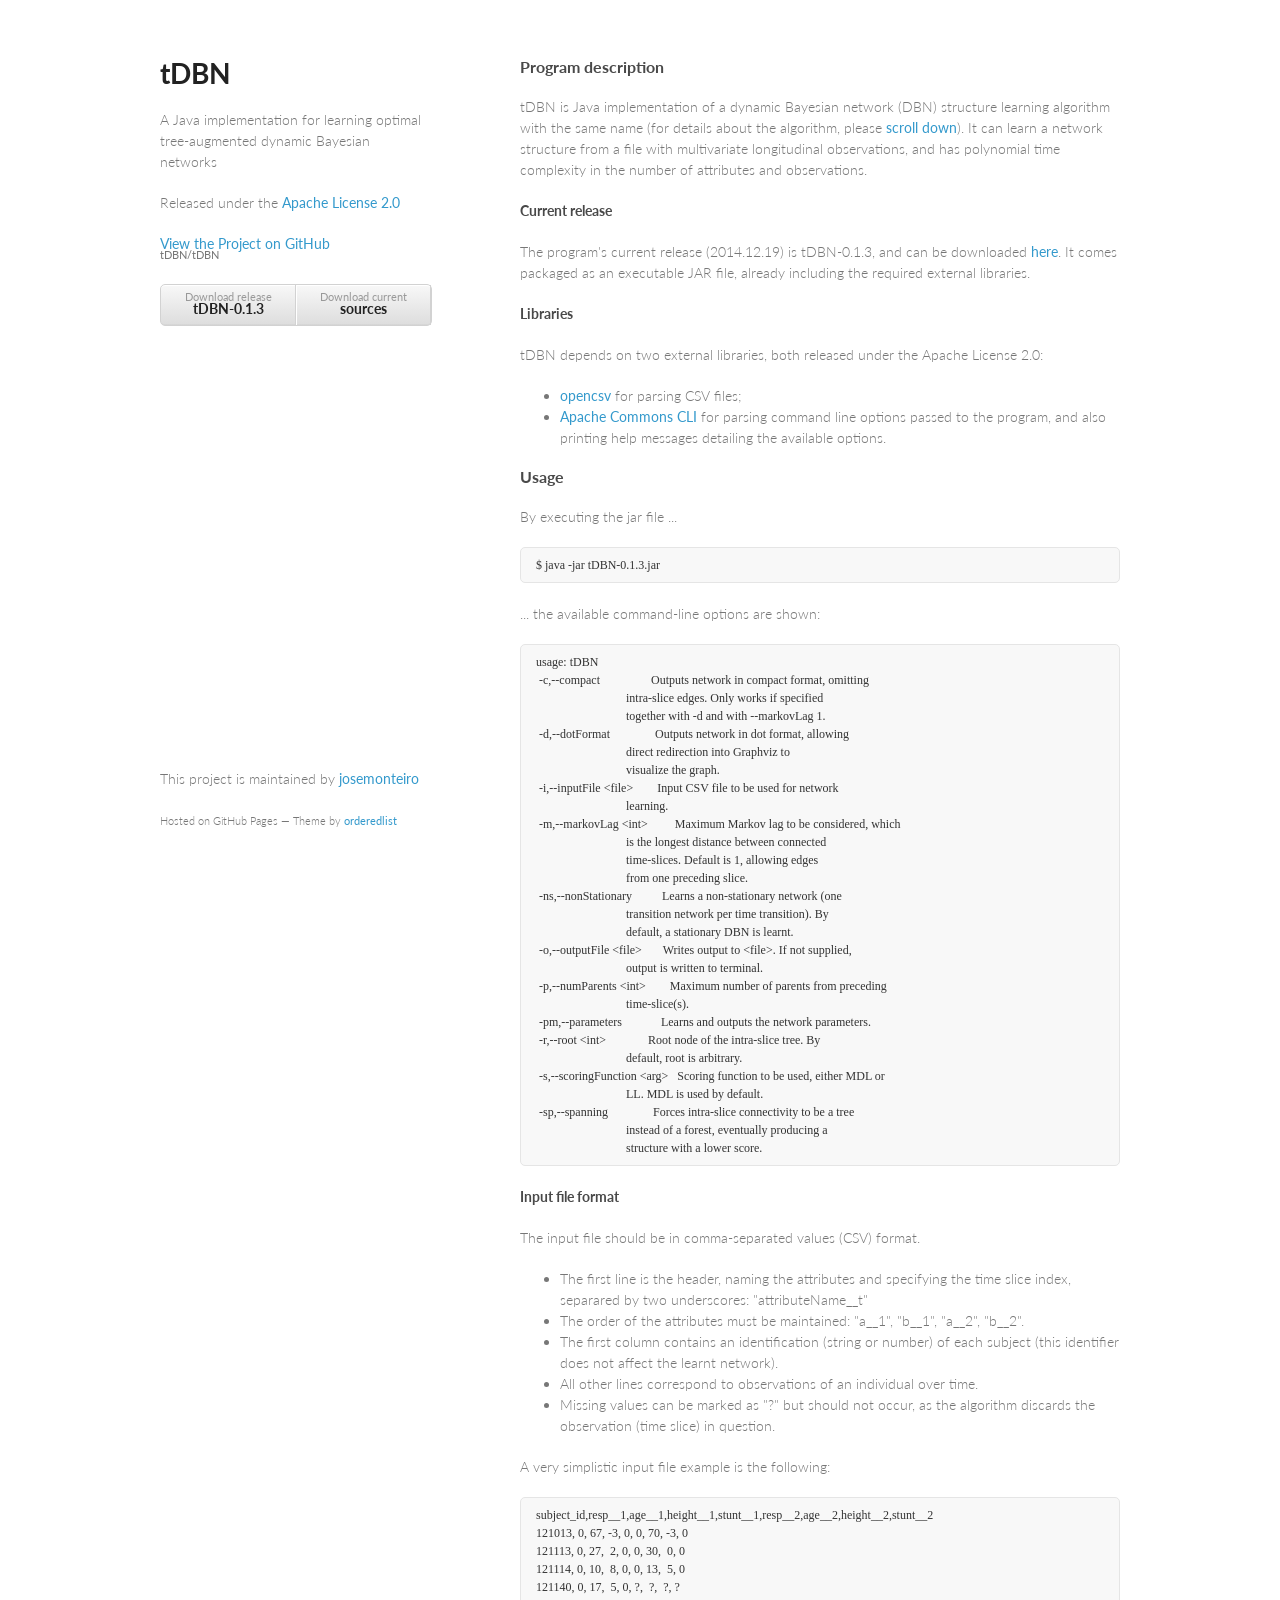
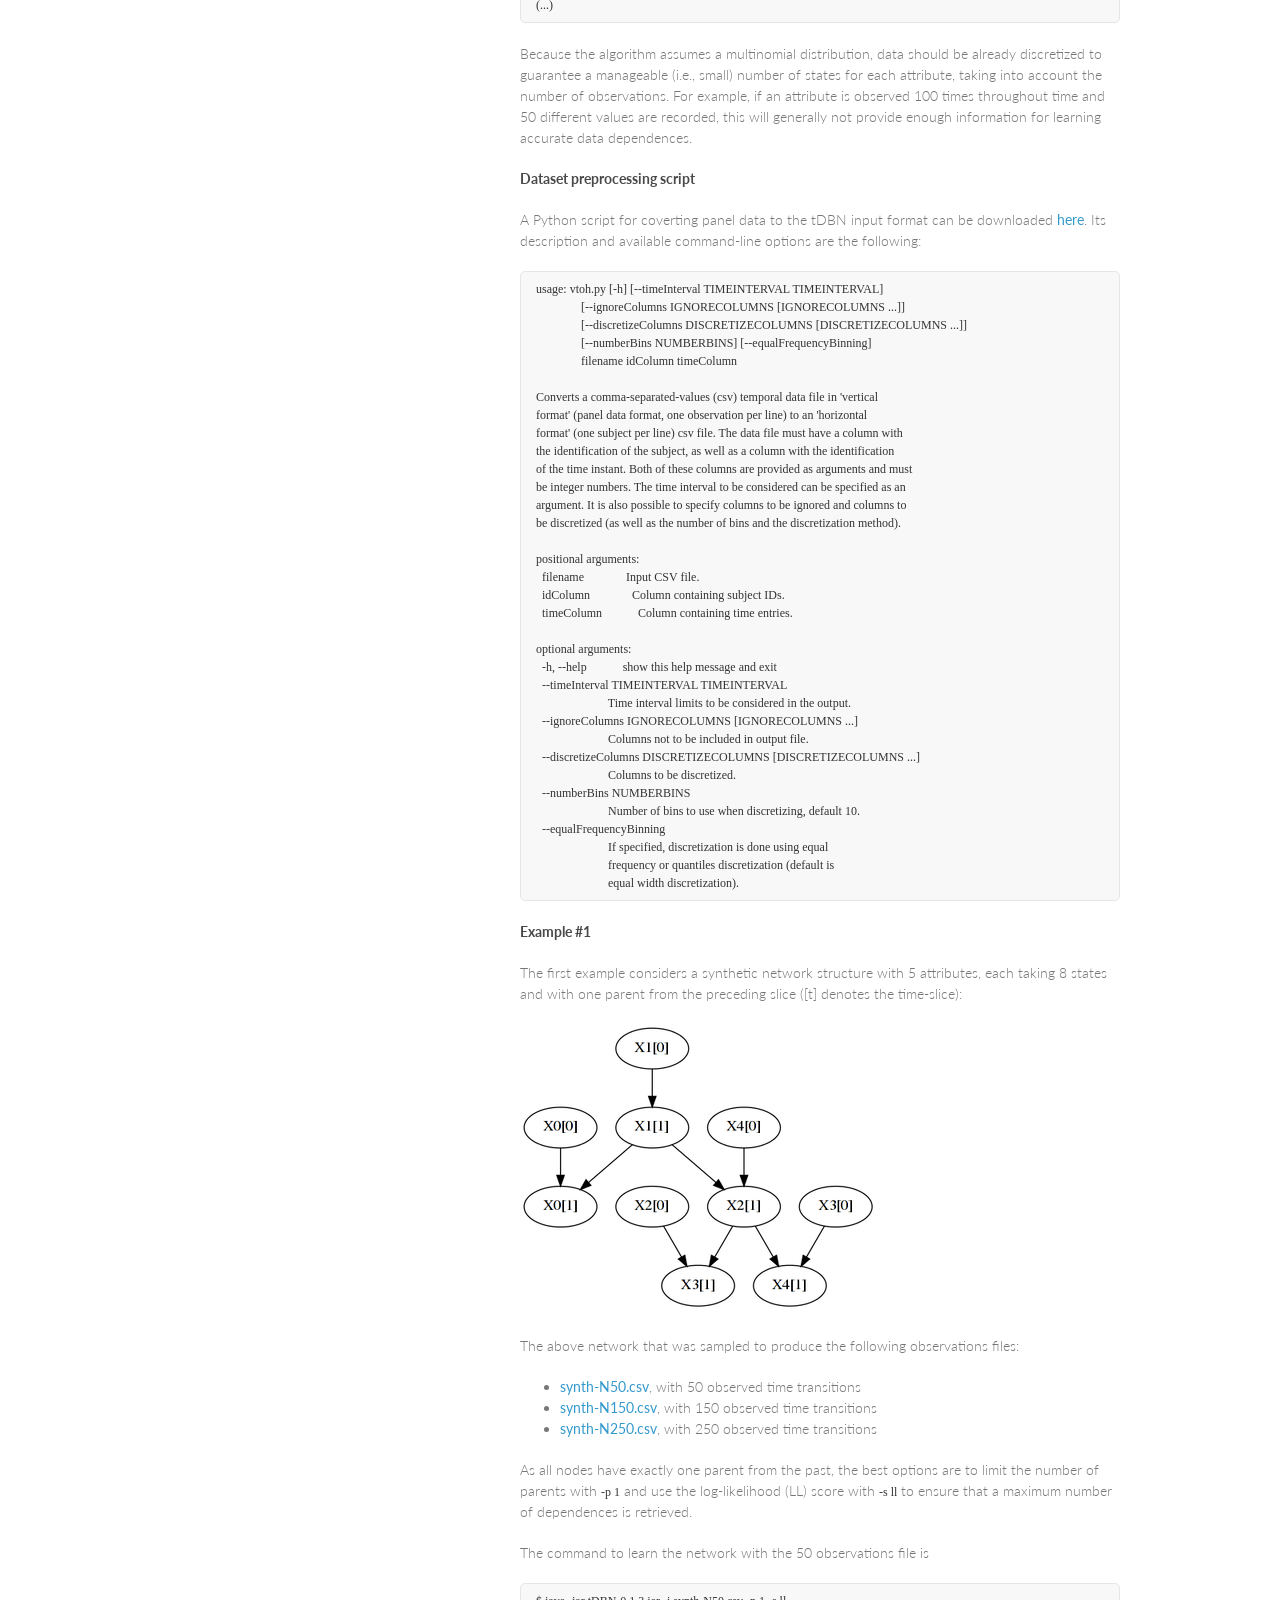
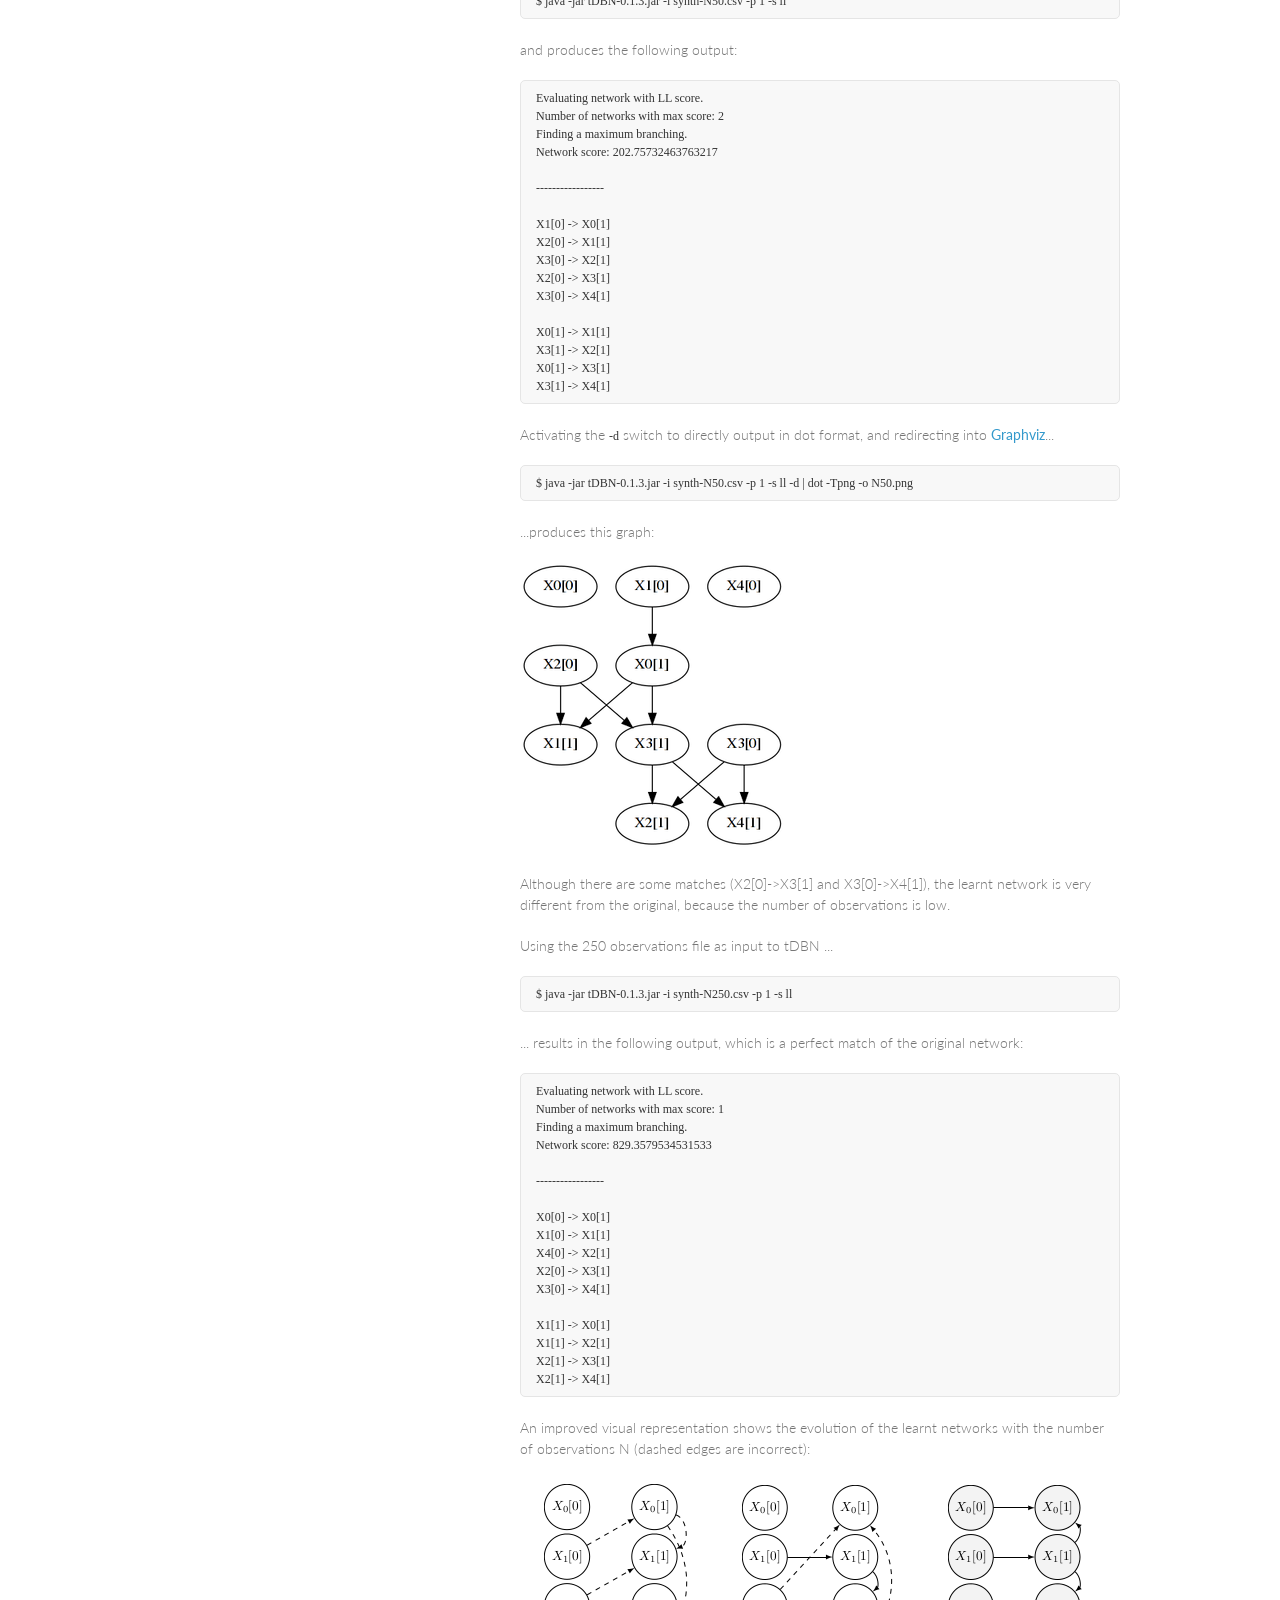
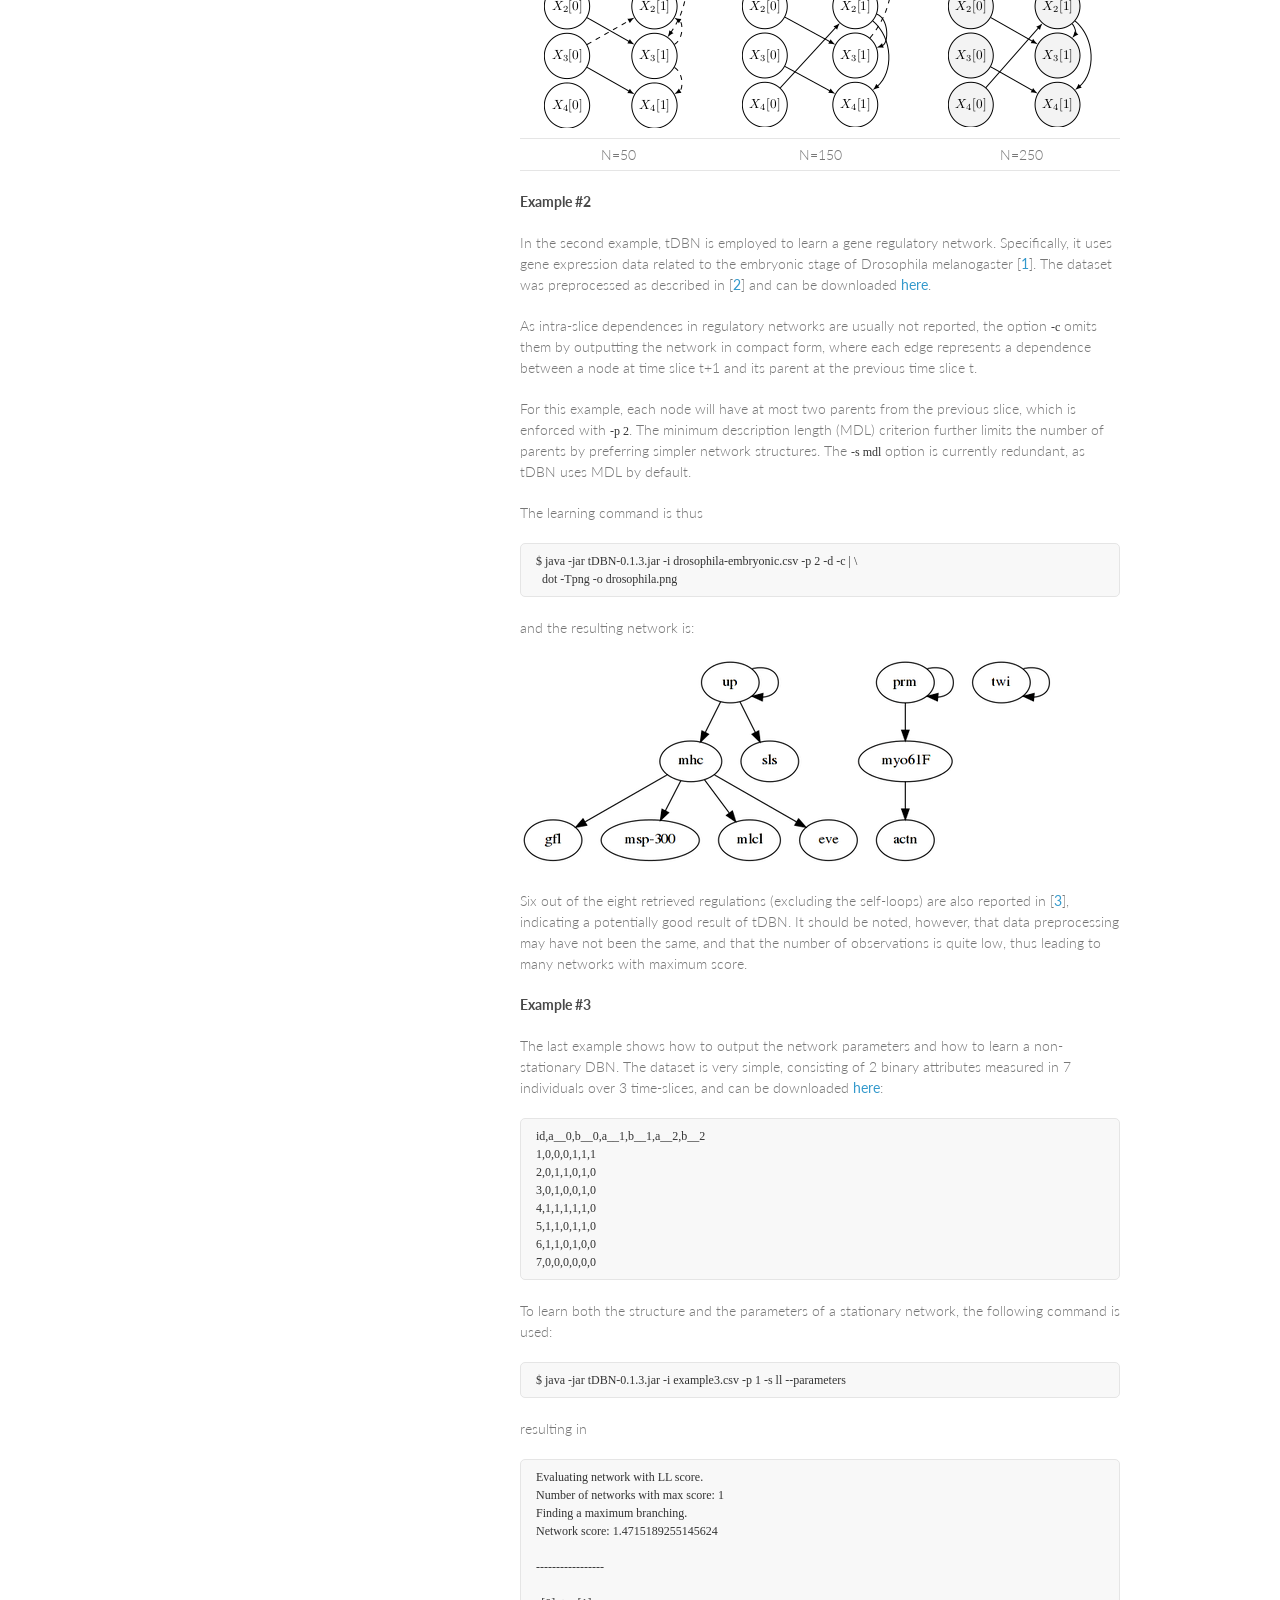
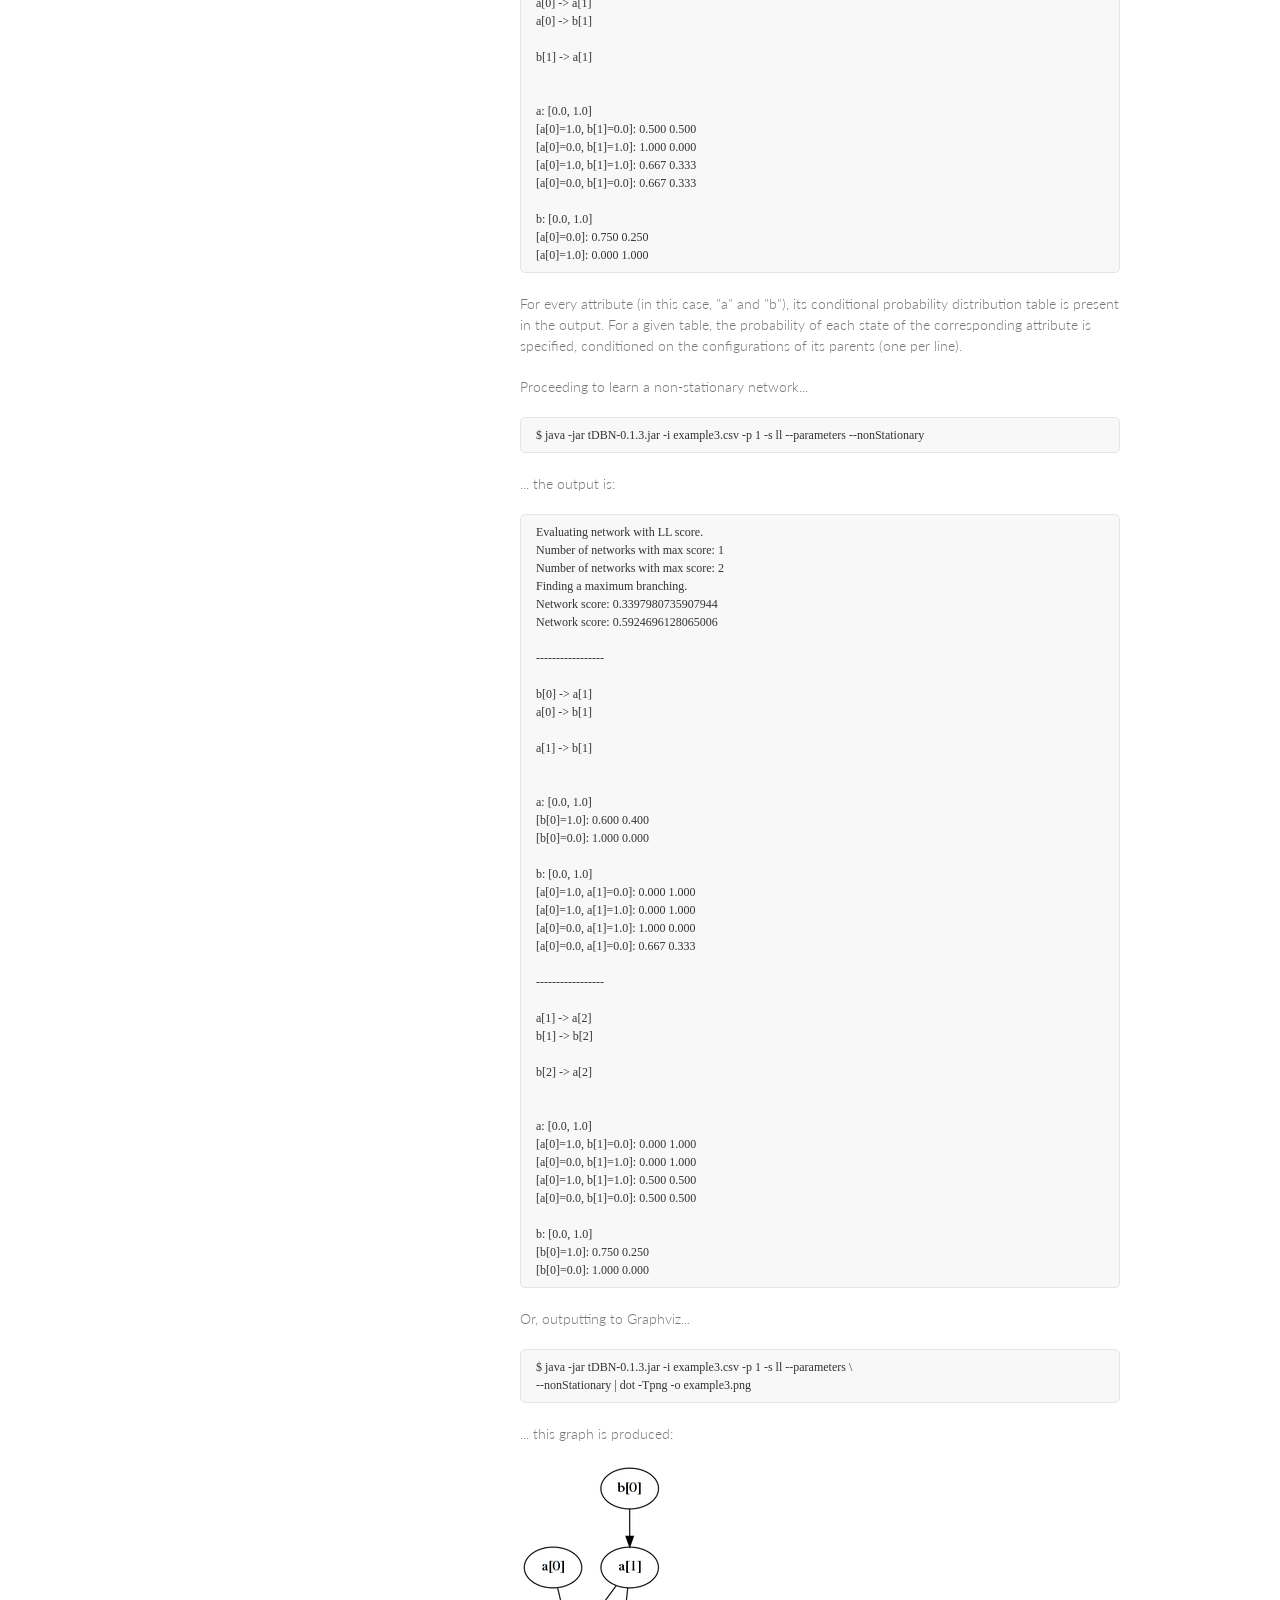
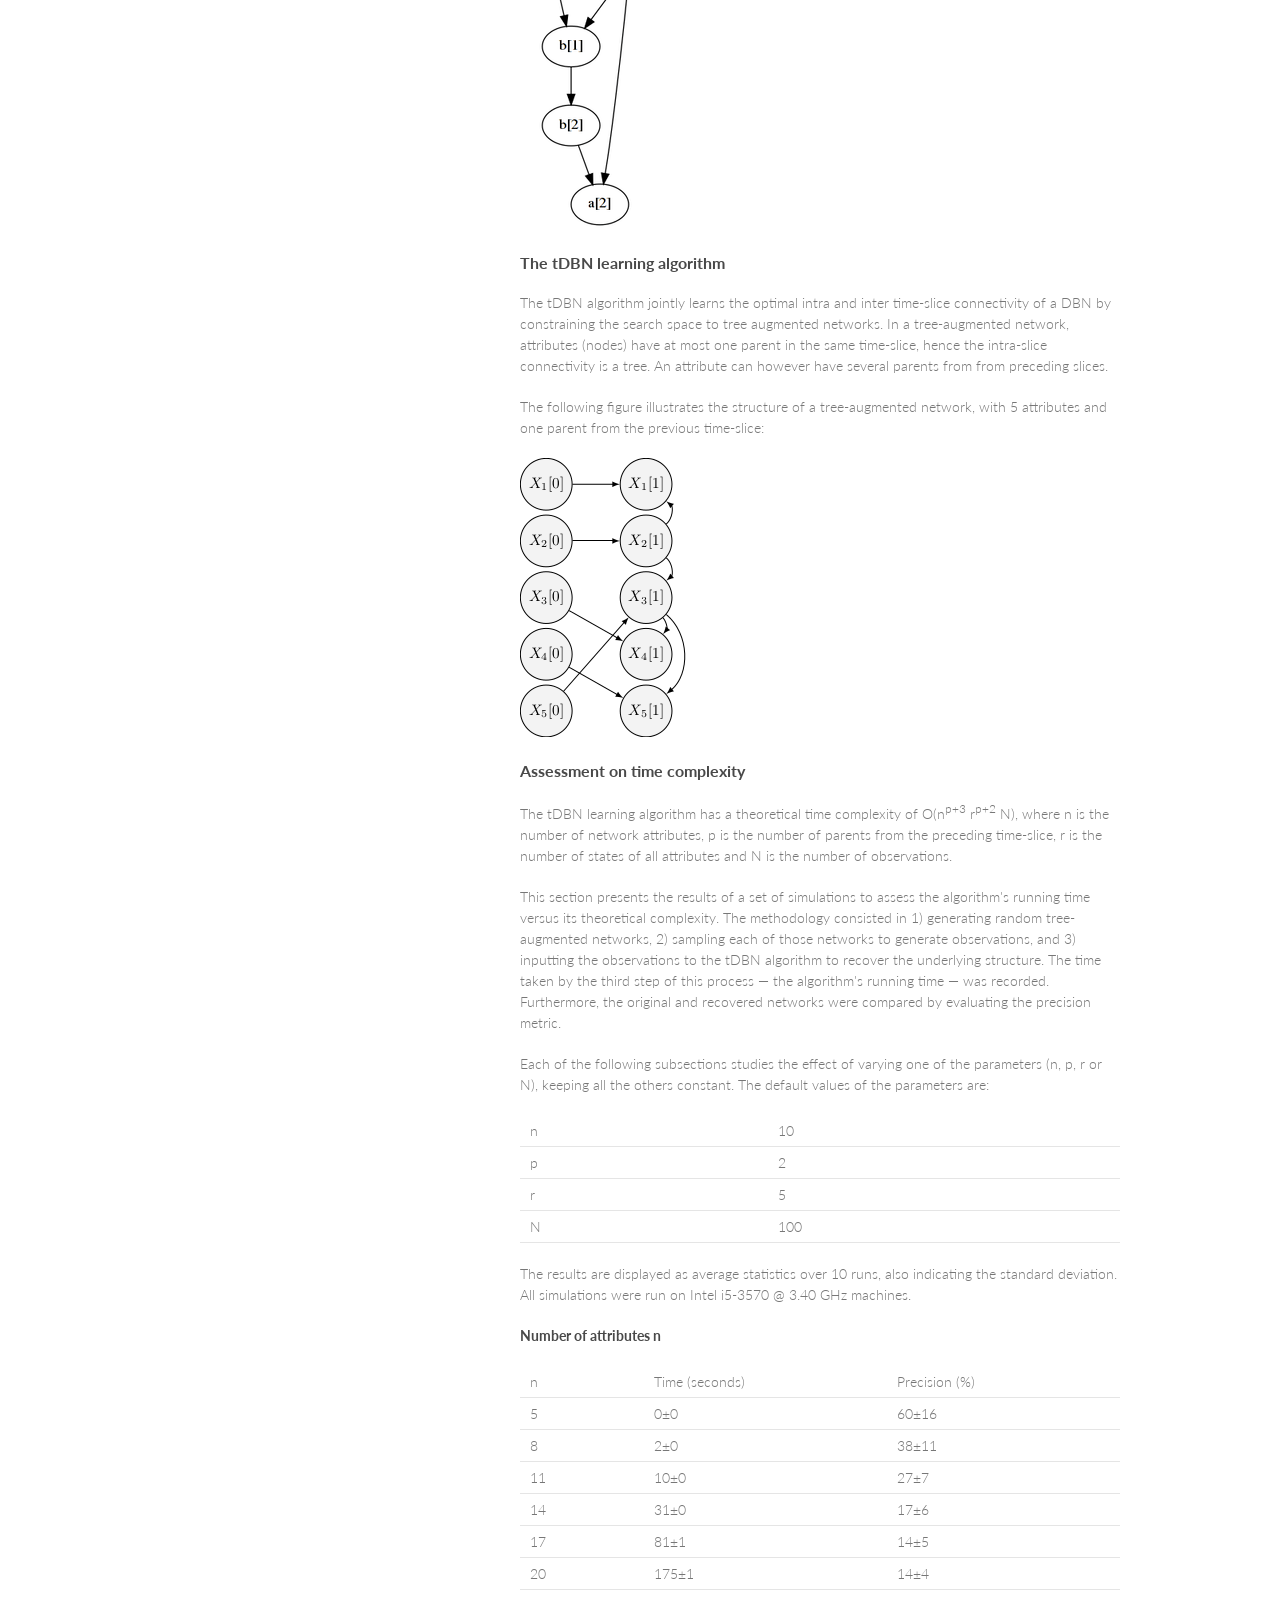
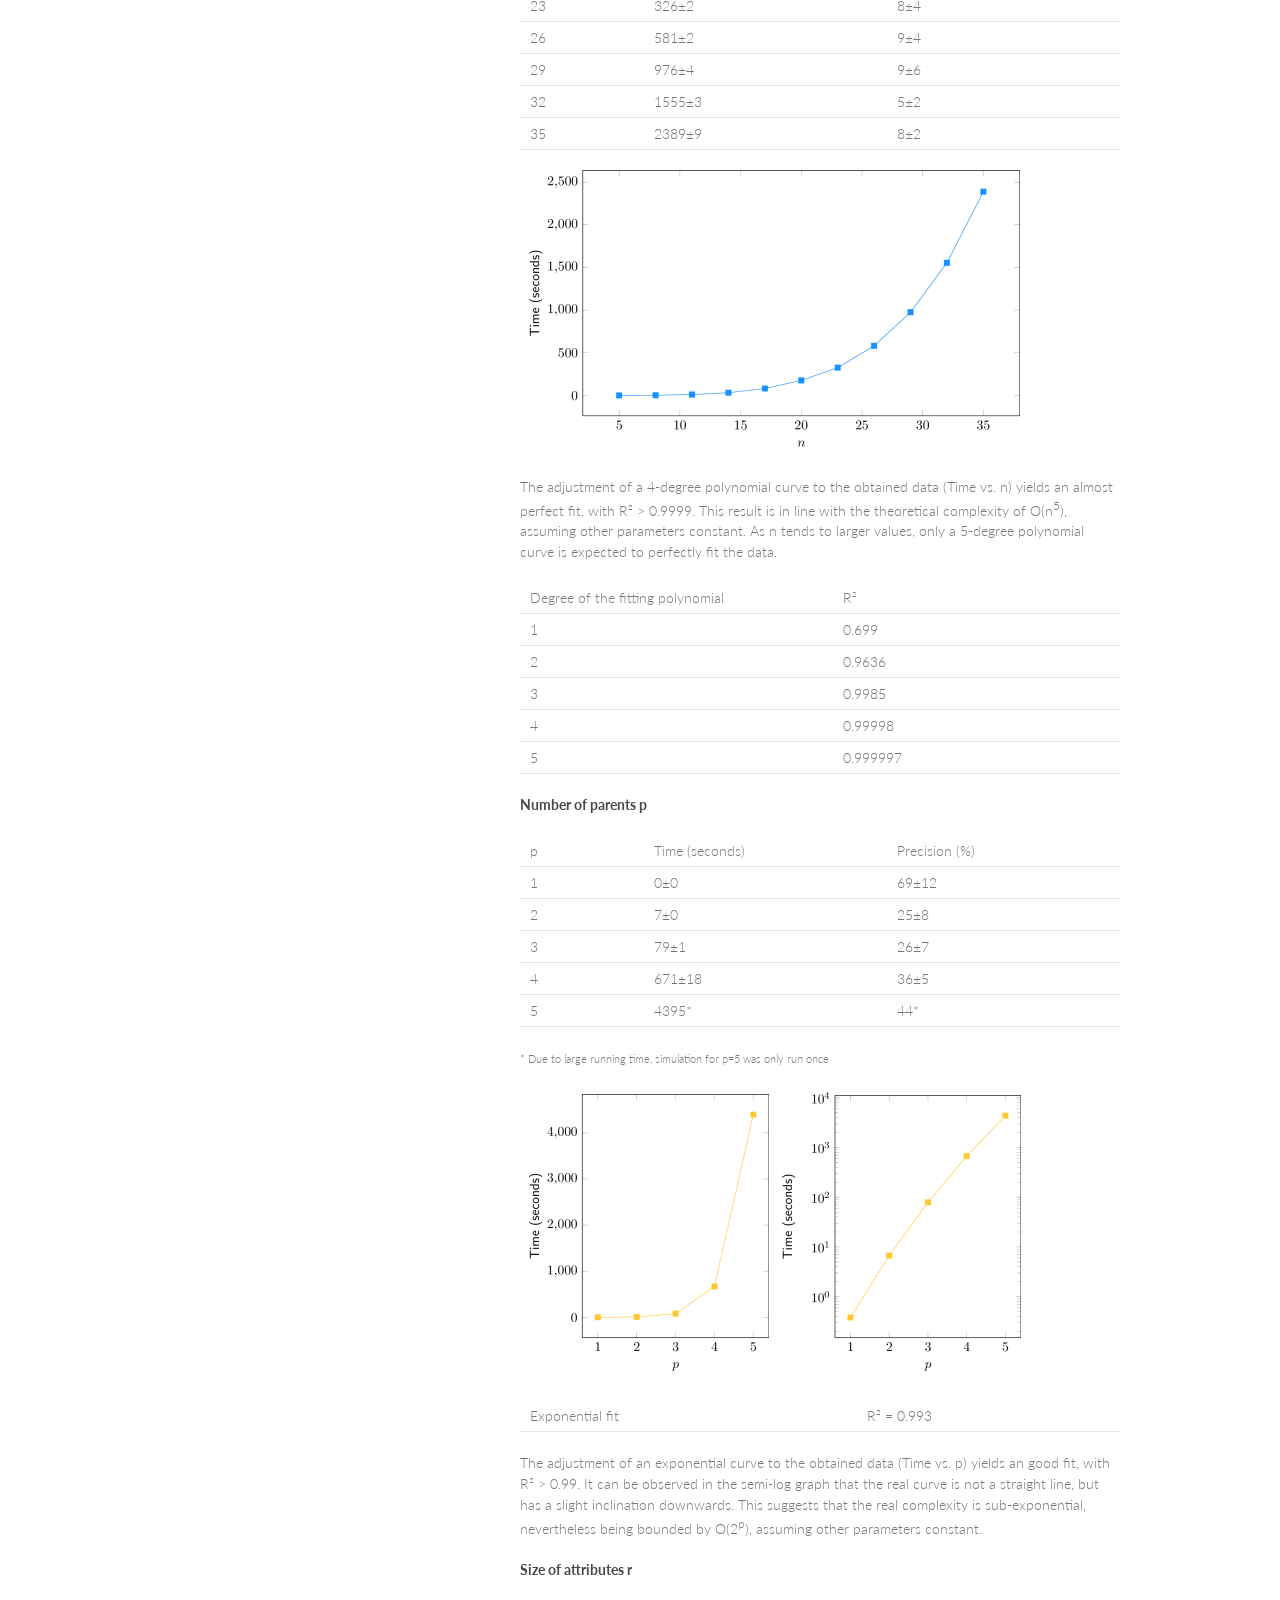
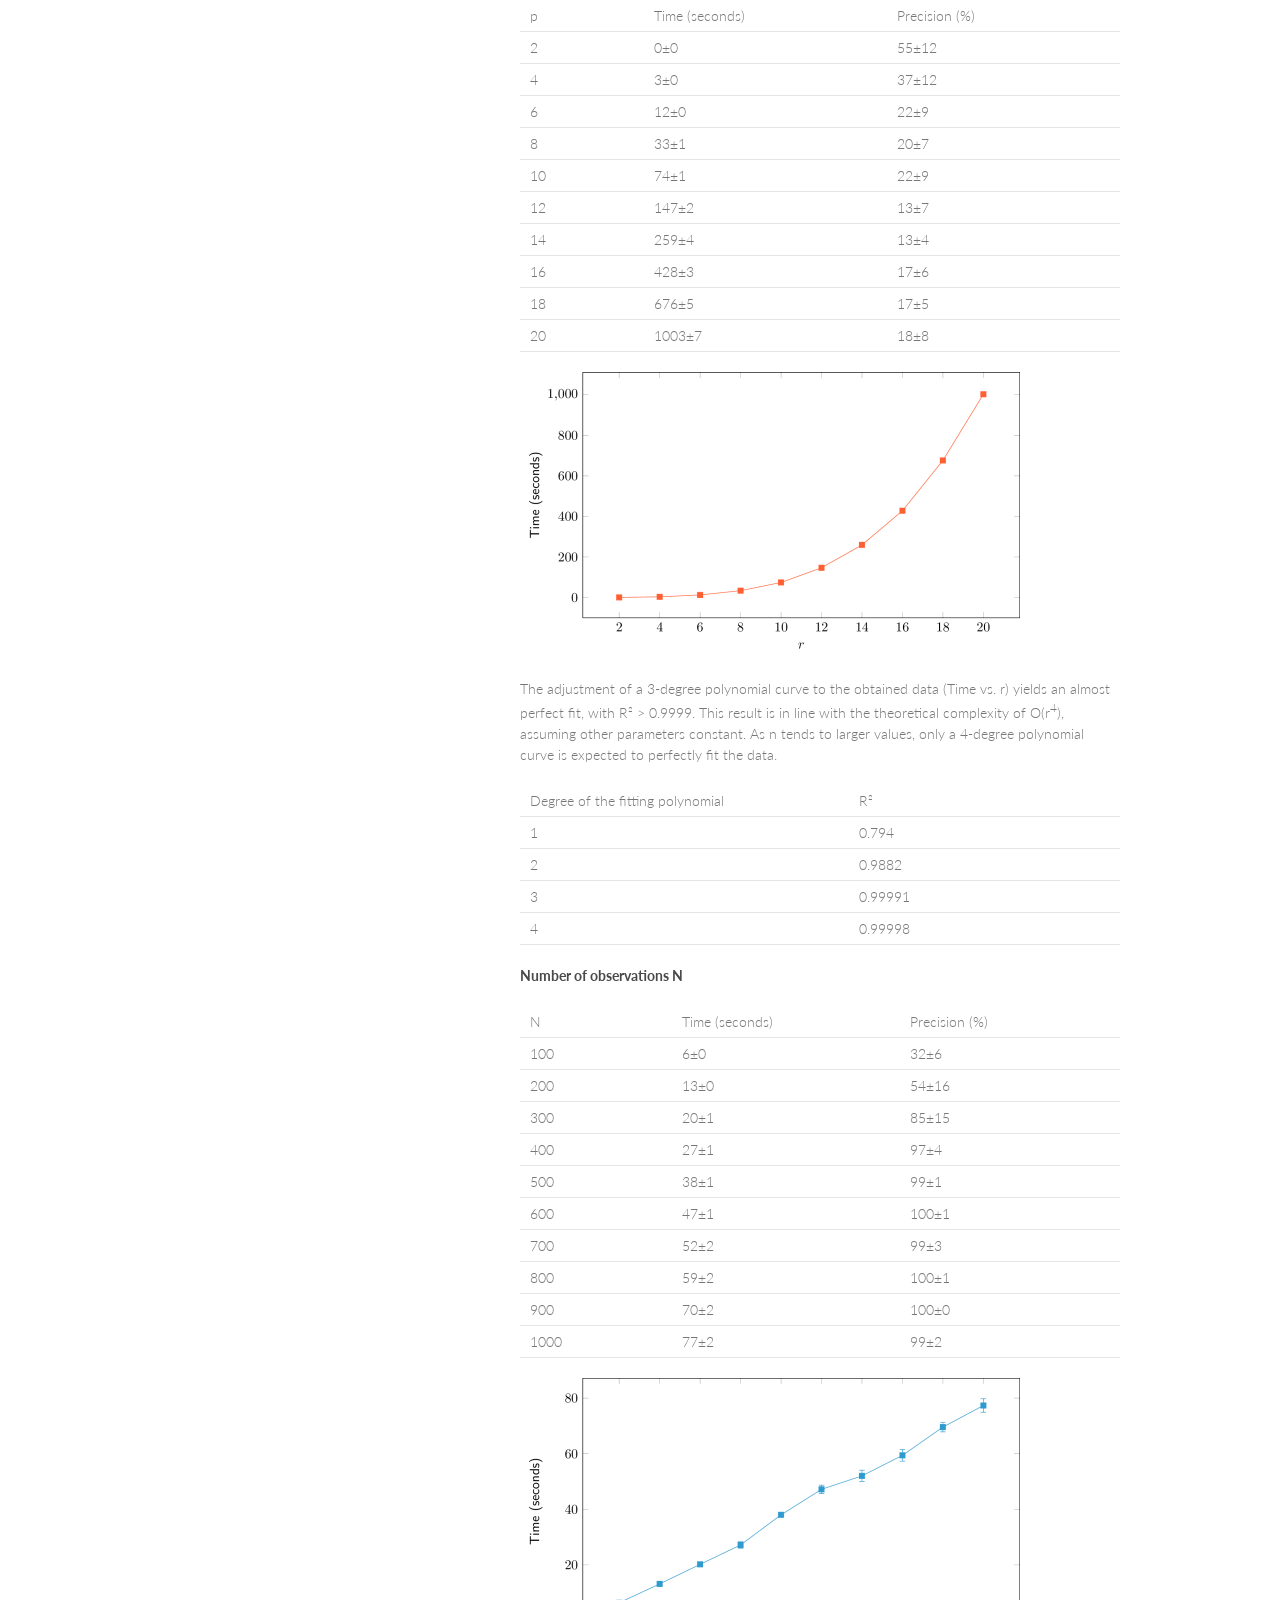
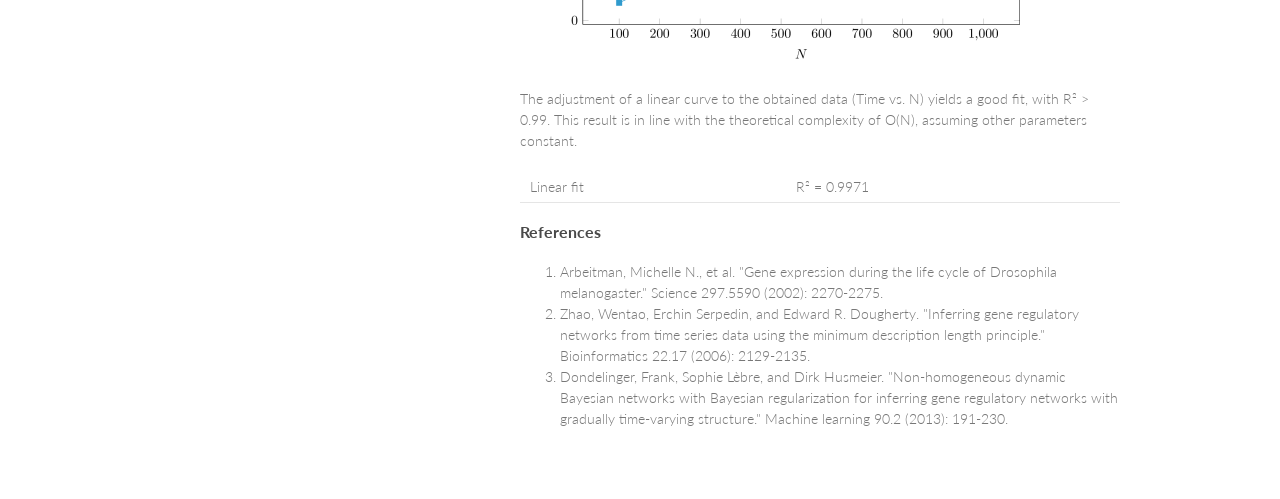
==== commit 94298bd6: "Update index.html" ====
--- a/index.html
+++ b/index.html
@@ -21,10 +21,10 @@
             networks
          </p>
          <p>Released under the <a href="http://www.apache.org/licenses/LICENSE-2.0">Apache License 2.0</a></p>
-         <p class="view"><a href="https://github.com/tdbn/tDBN">View the Project on GitHub <small>tdbn/tDBN</small></a></p>
+         <p class="view"><a href="https://github.com/josemonteiro/tDBN">View the Project on GitHub <small>tDBN/tDBN</small></a></p>
          <ul>
-            <li><a href="https://github.com/tdbn/tDBN/releases/download/0.1.3/tDBN-0.1.3.jar">Download release <strong>tDBN-0.1.3</strong></a></li>
-            <li><a href="https://github.com/tdbn/tDBN/zipball/master">Download current <strong>sources</strong></a></li>
+            <li><a href="https://github.com/josemonteiro/tDBN/releases/download/0.1.3/tDBN-0.1.3.jar">Download release <strong>tDBN-0.1.3</strong></a></li>
+            <li><a href="https://github.com/josemonteiro/tDBN/zipball/master">Download current <strong>sources</strong></a></li>
          </ul>
       </header>
       <section>
@@ -510,7 +510,7 @@
          
       </section>
       <footer>
-         <p>This project is maintained by <a href="https://github.com/tdbn">tdbn</a></p>
+         <p>This project is maintained by <a href="https://github.com/josemonteiro">josemonteiro</a></p>
          <p><small>Hosted on GitHub Pages &mdash; Theme by <a href="https://github.com/orderedlist">orderedlist</a></small></p>
       </footer>
       </div>
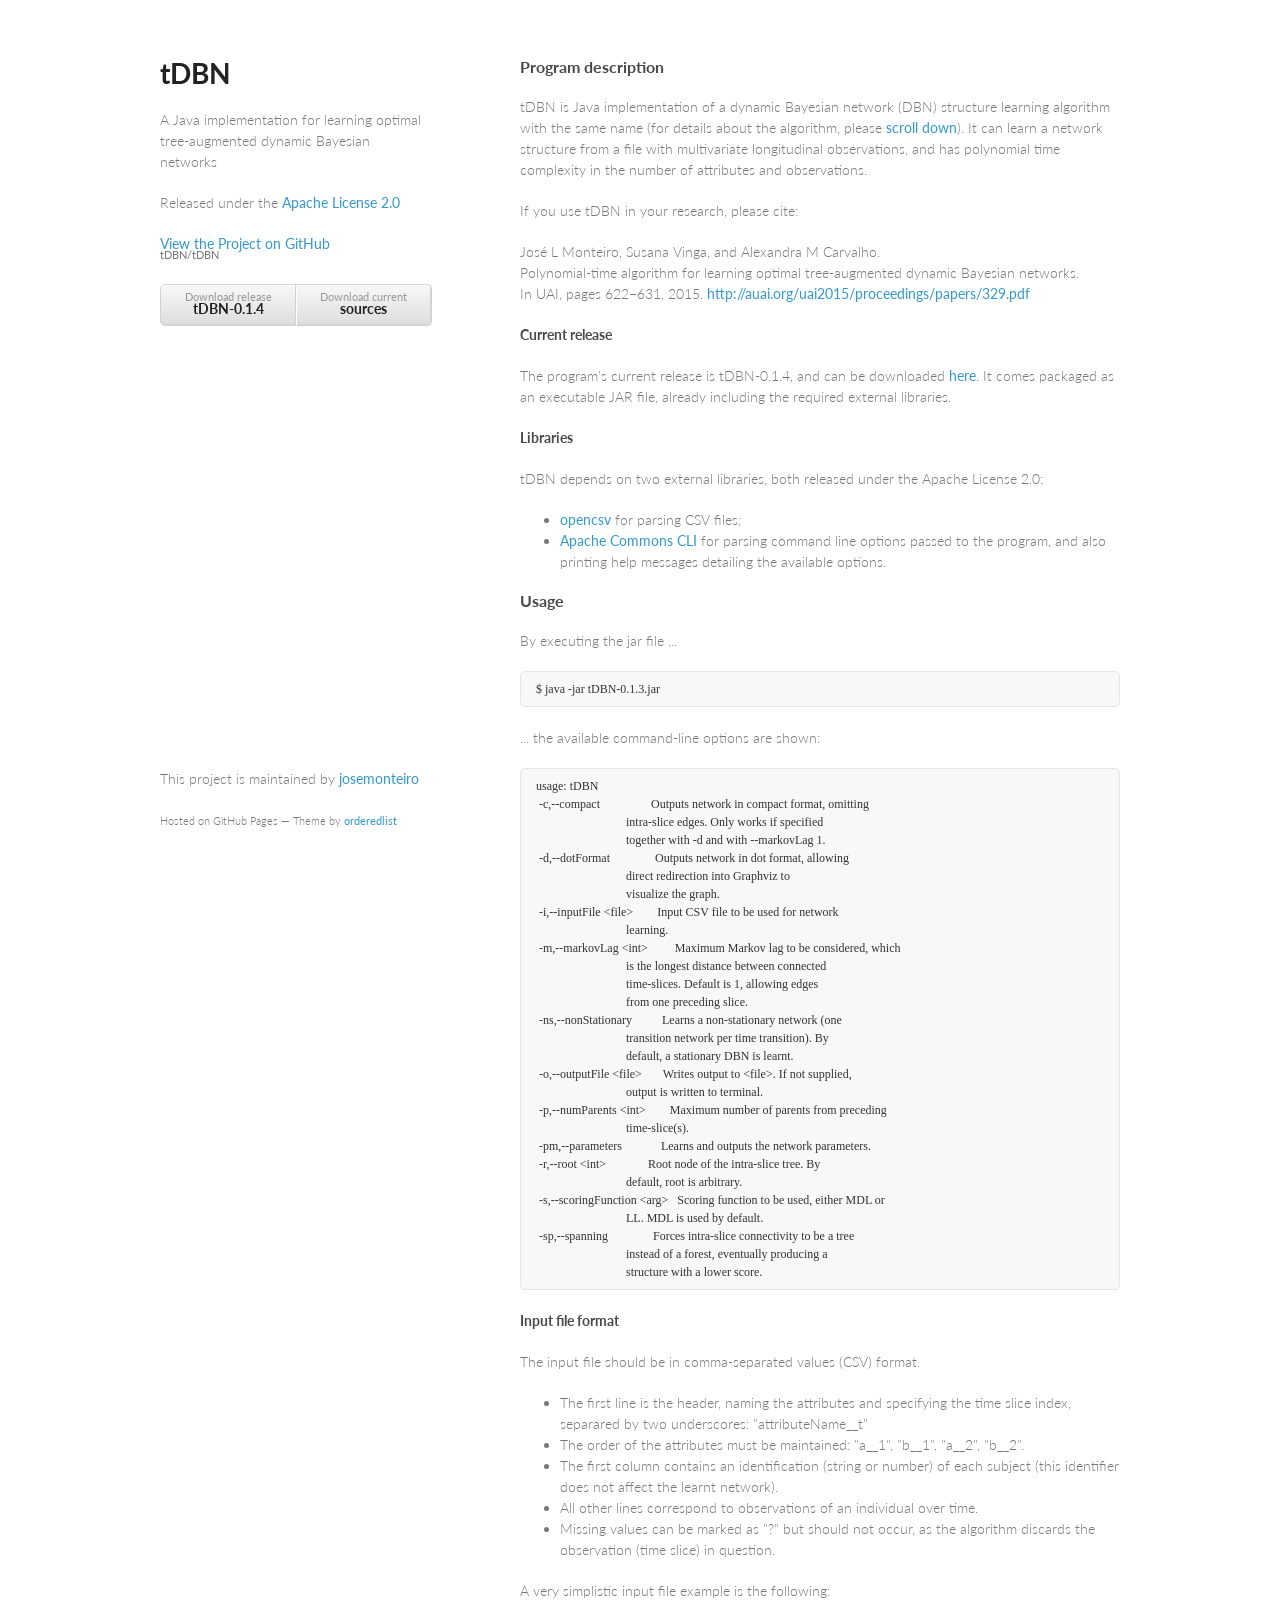
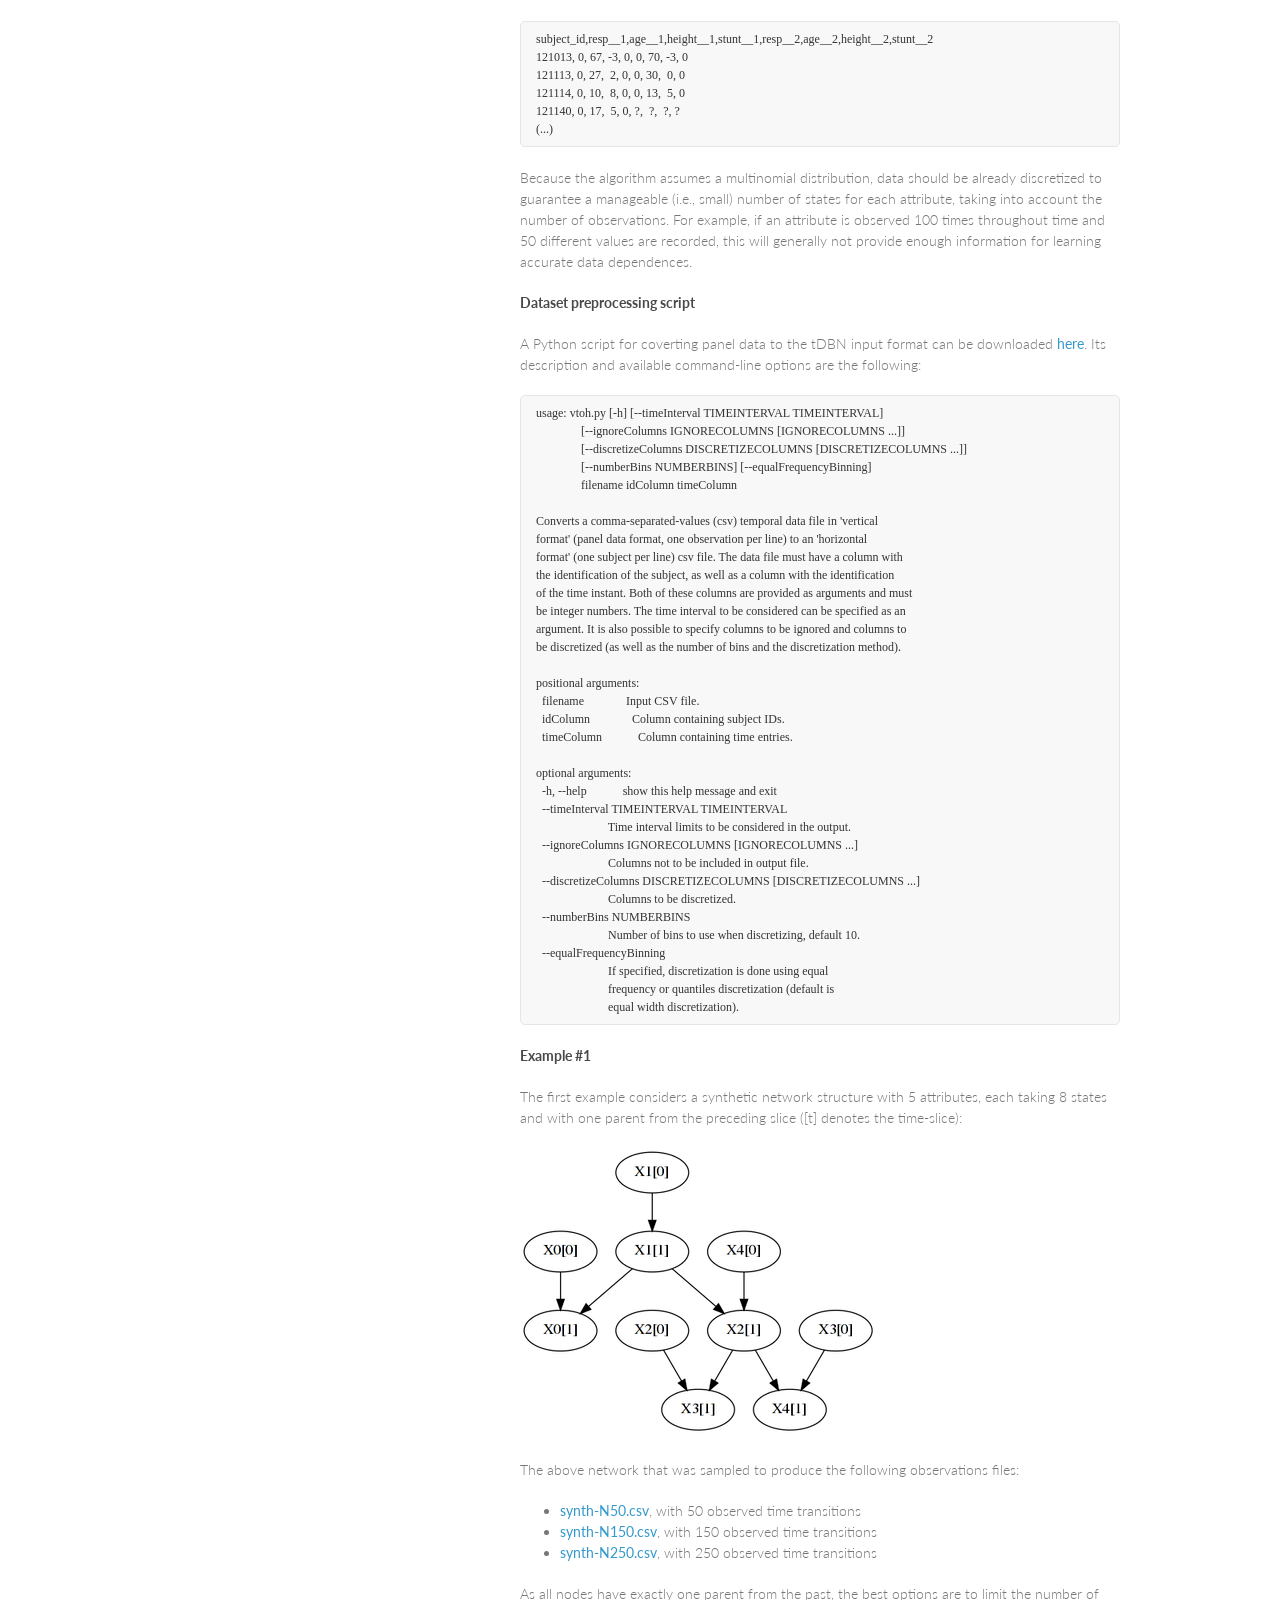
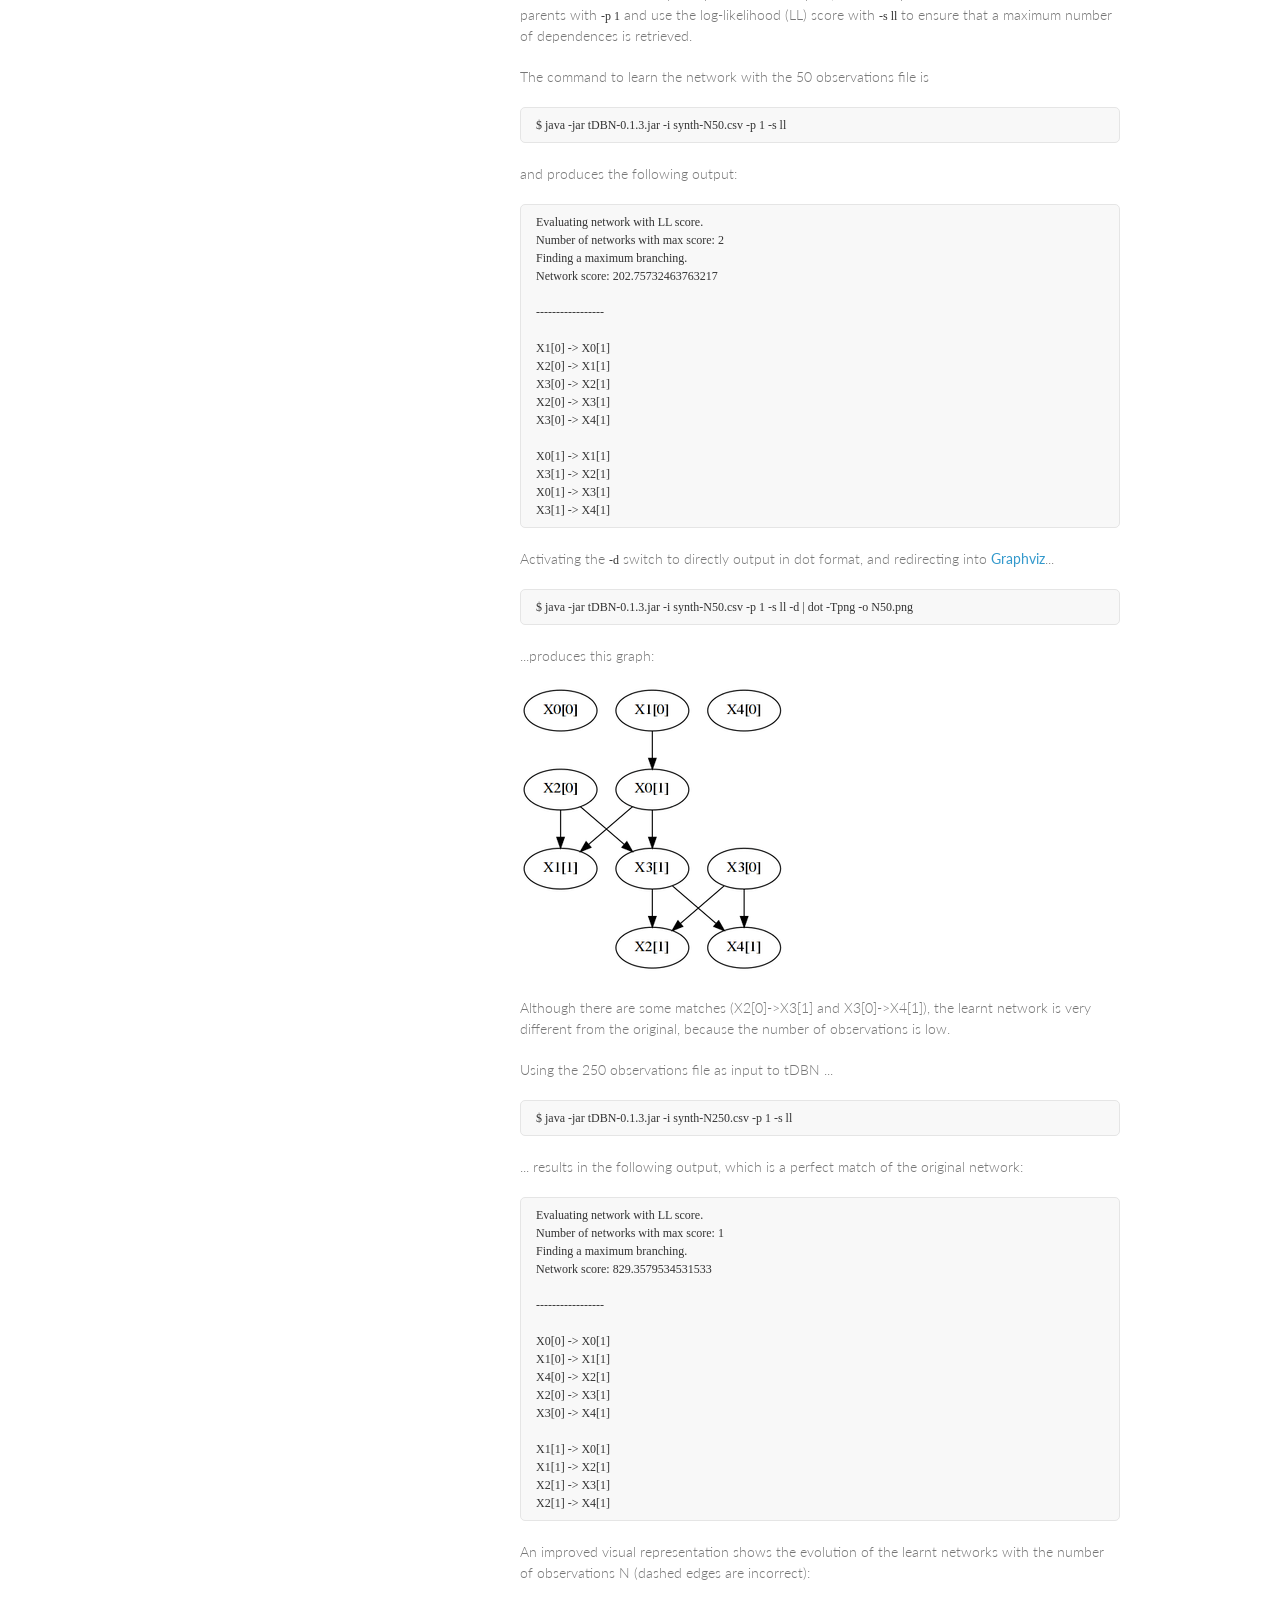
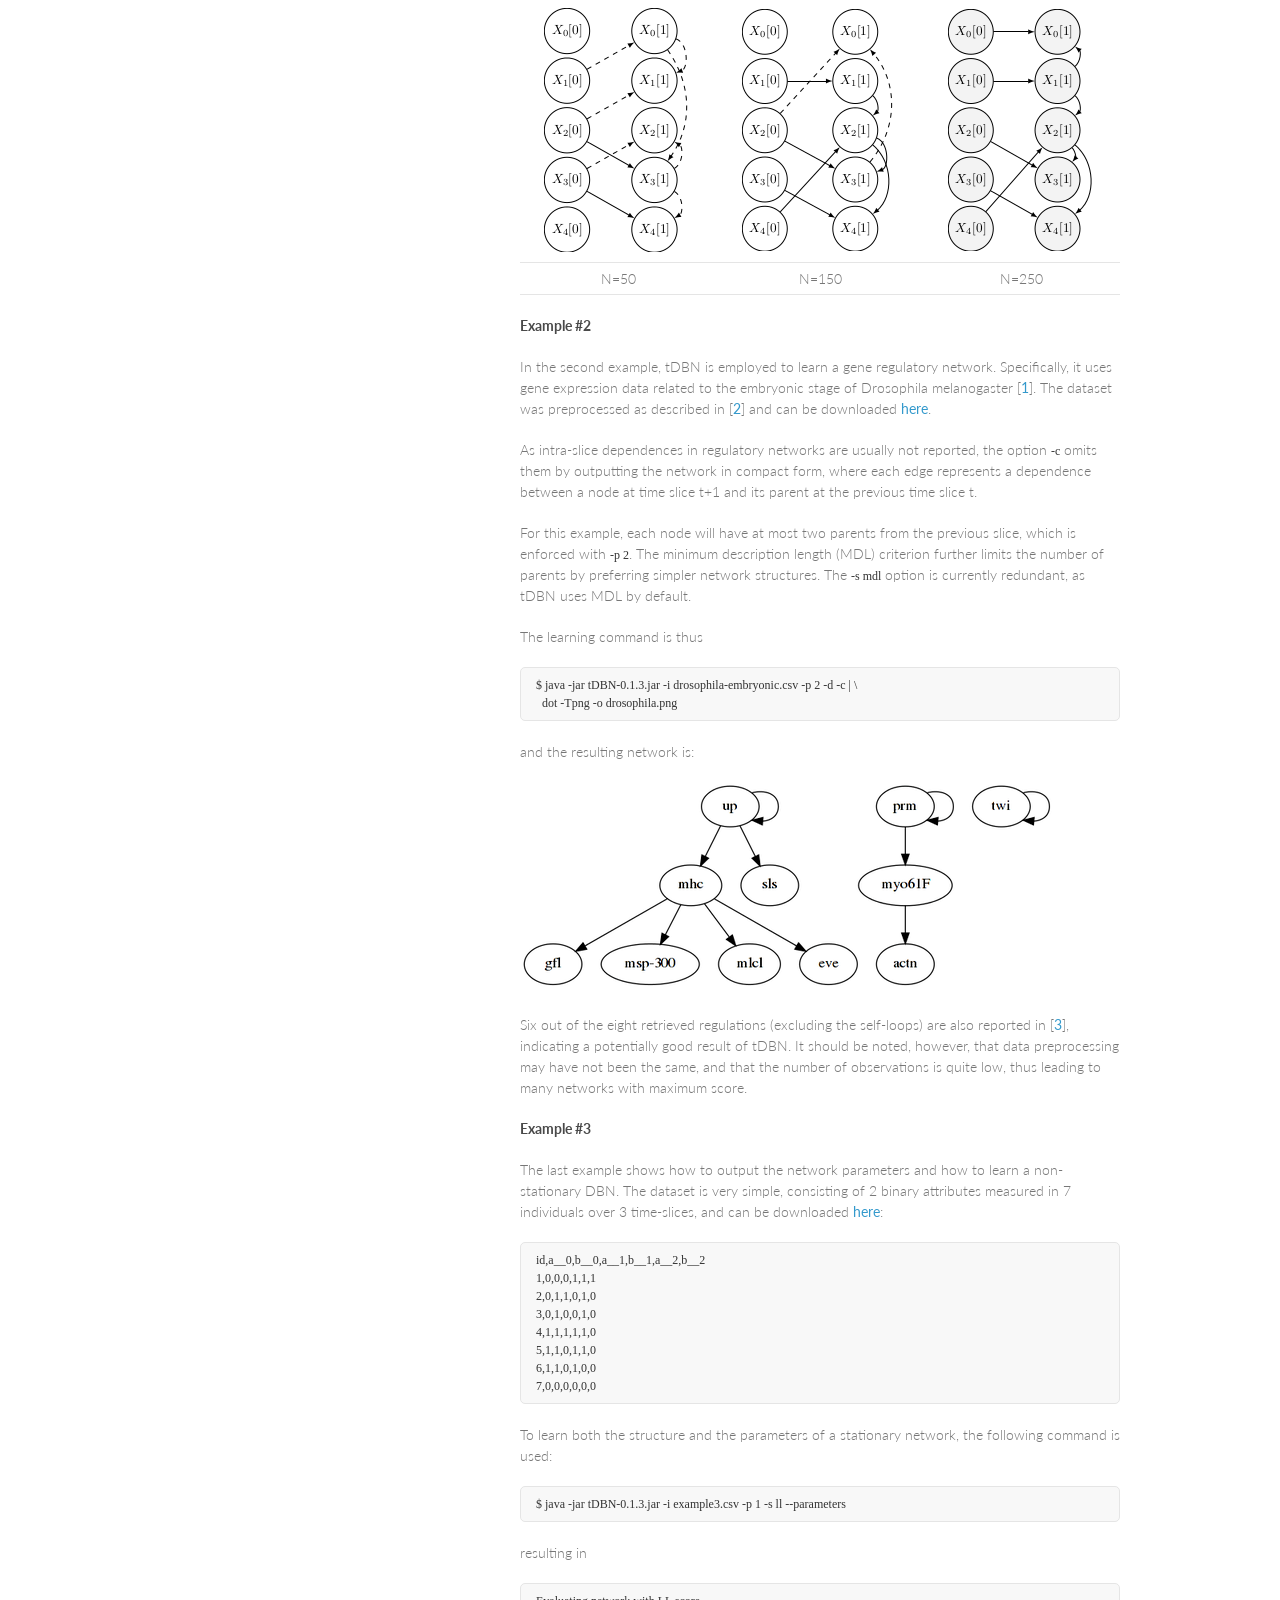
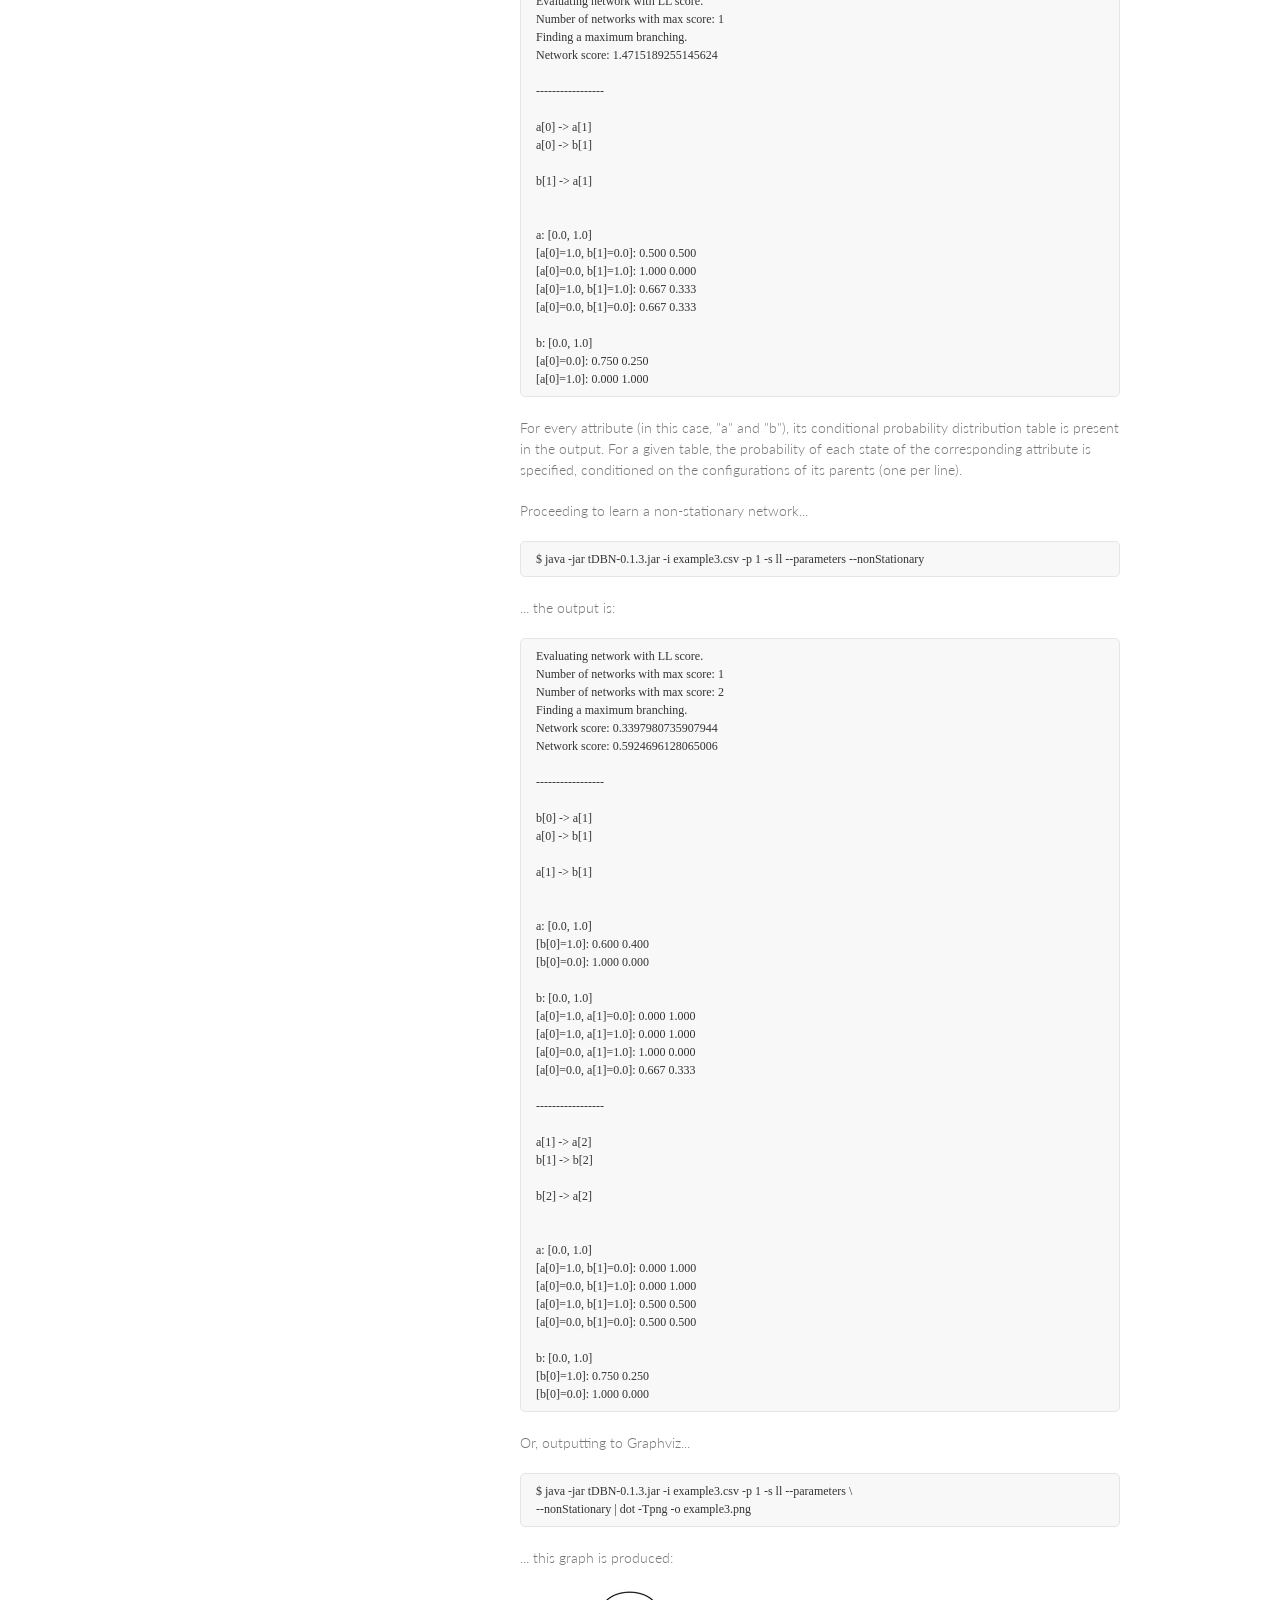
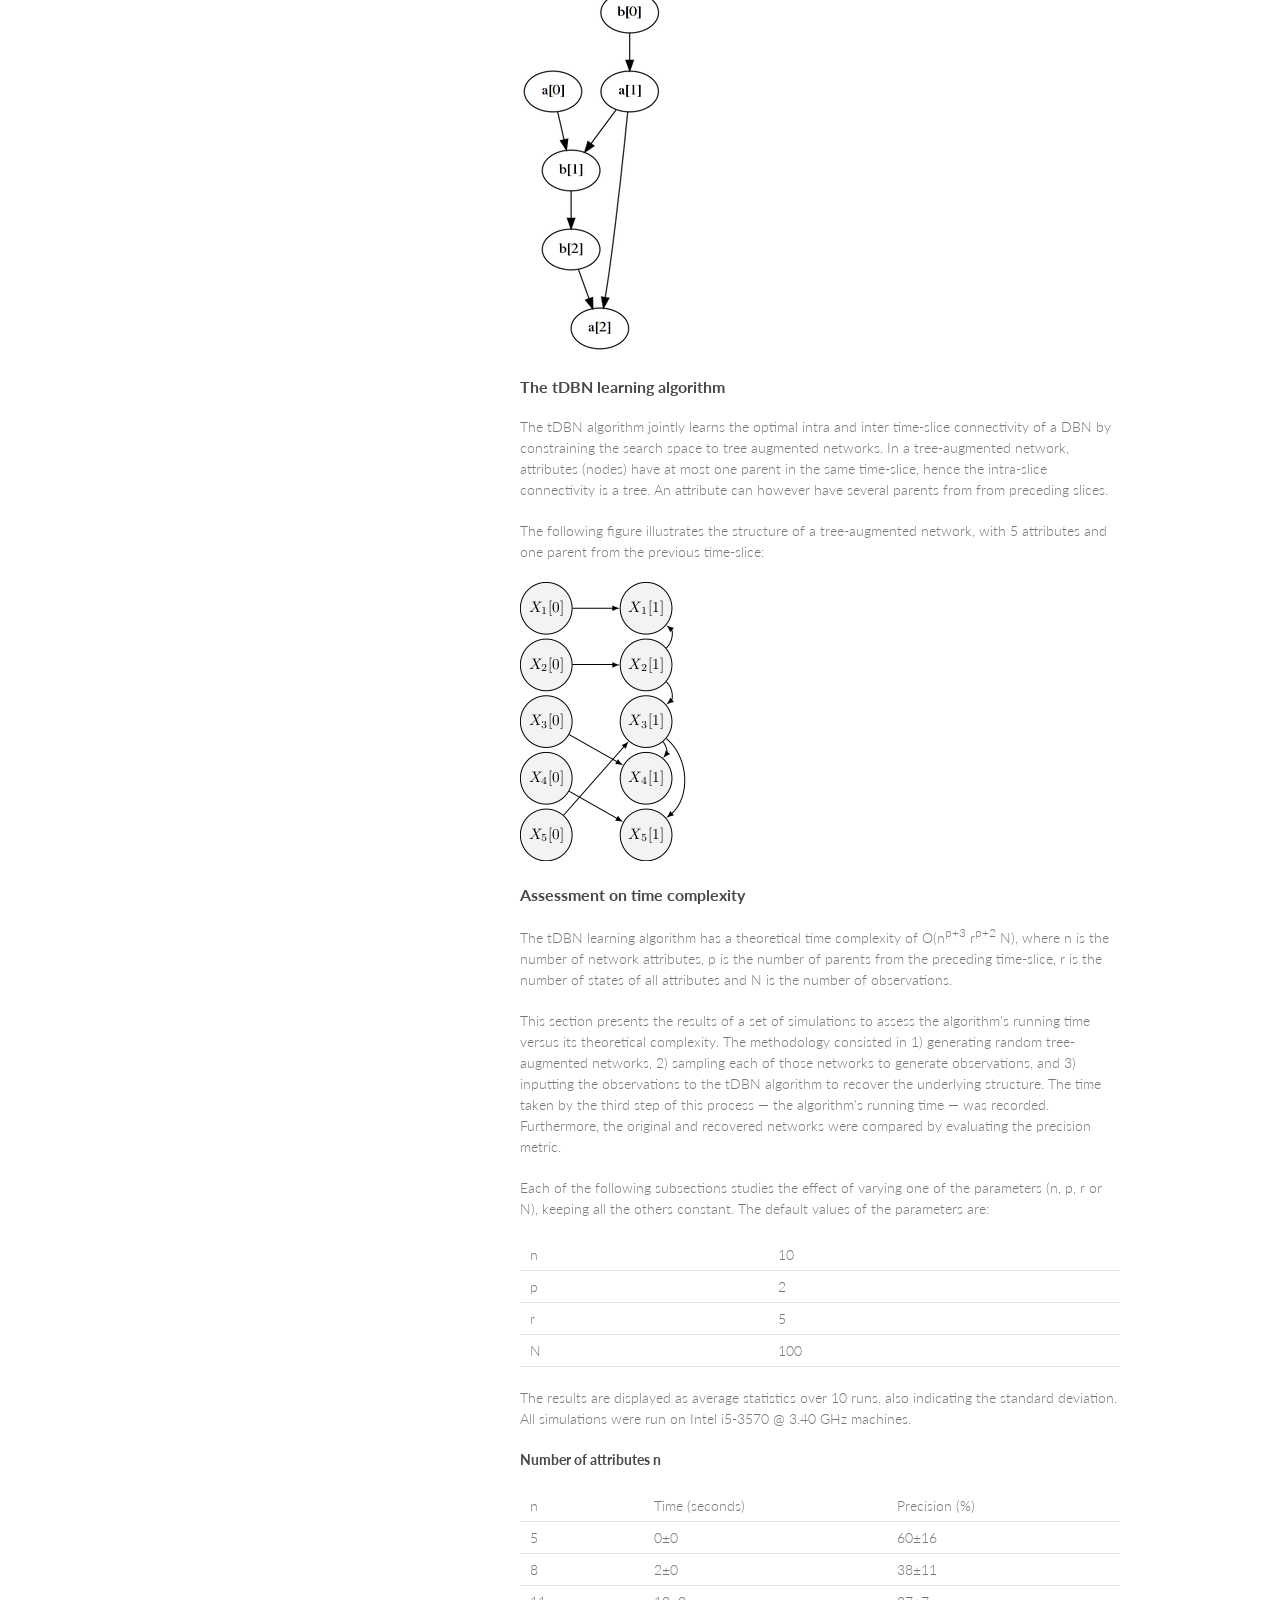
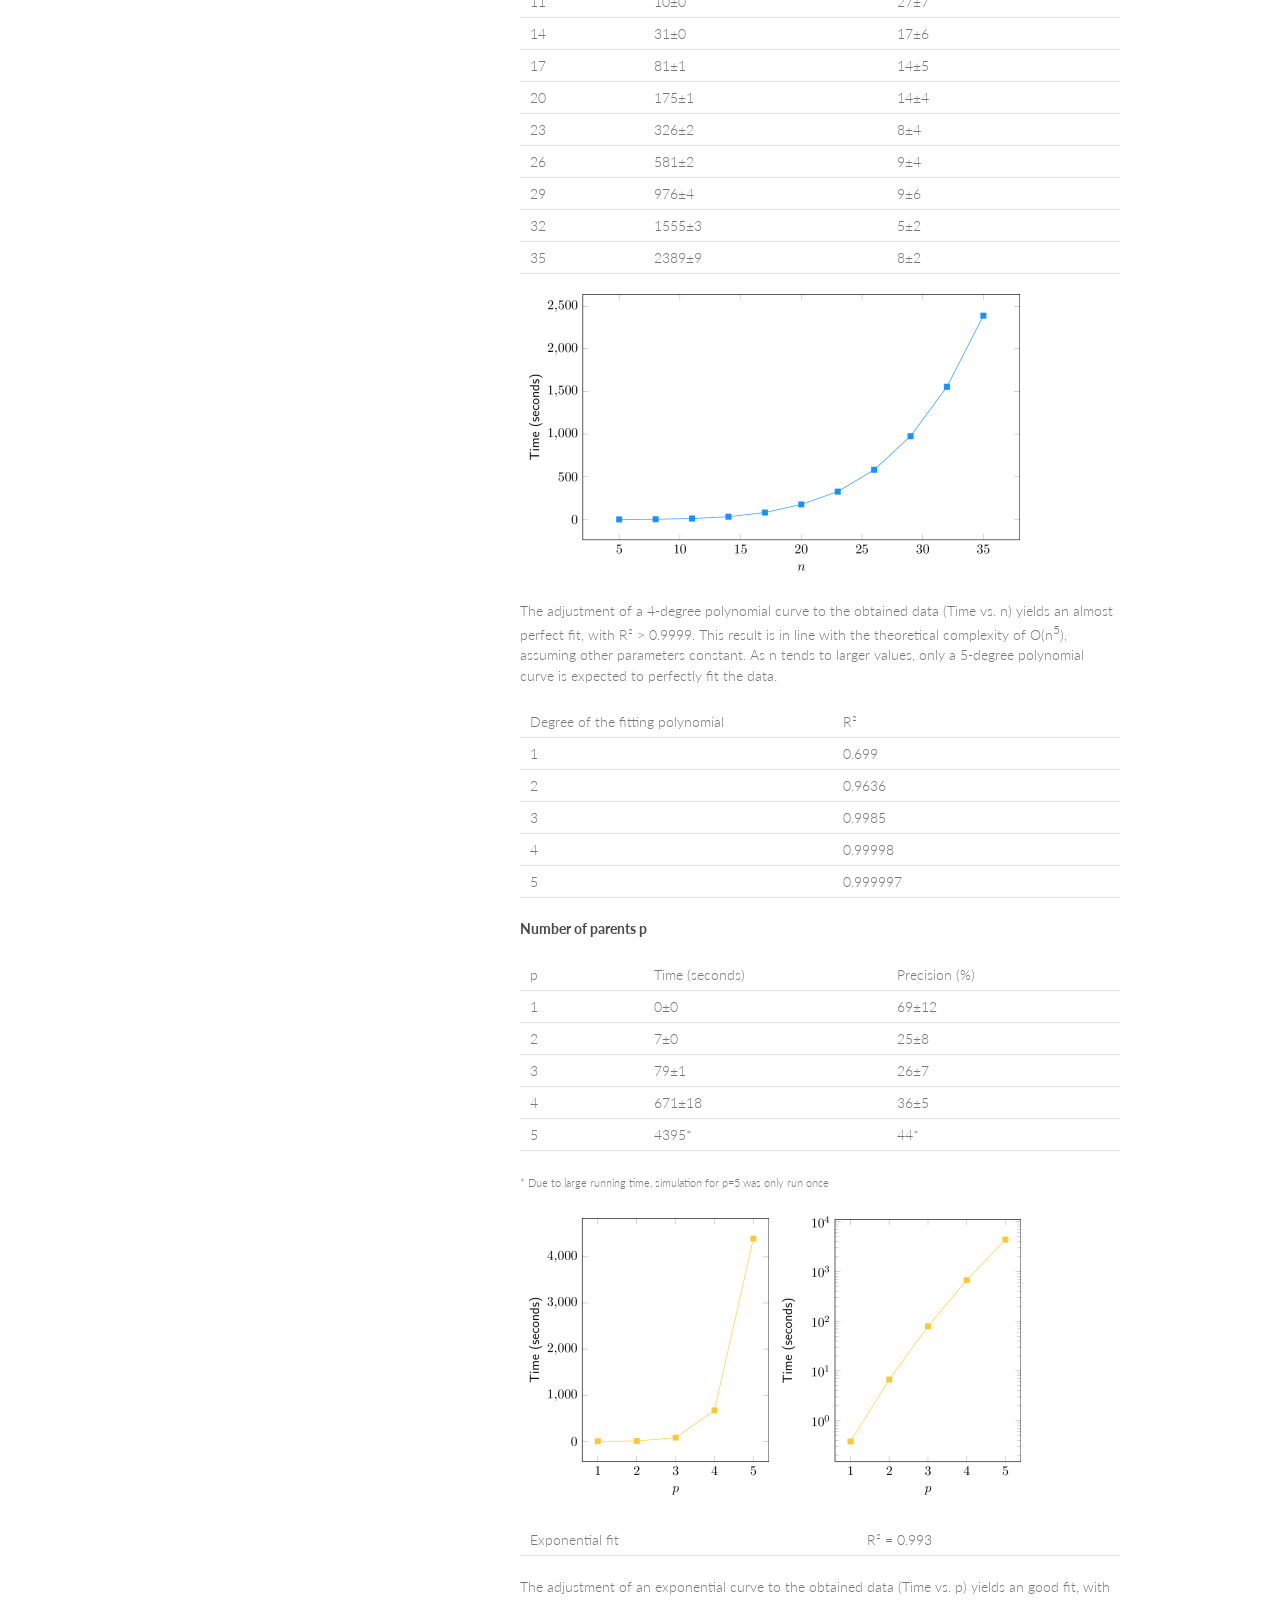
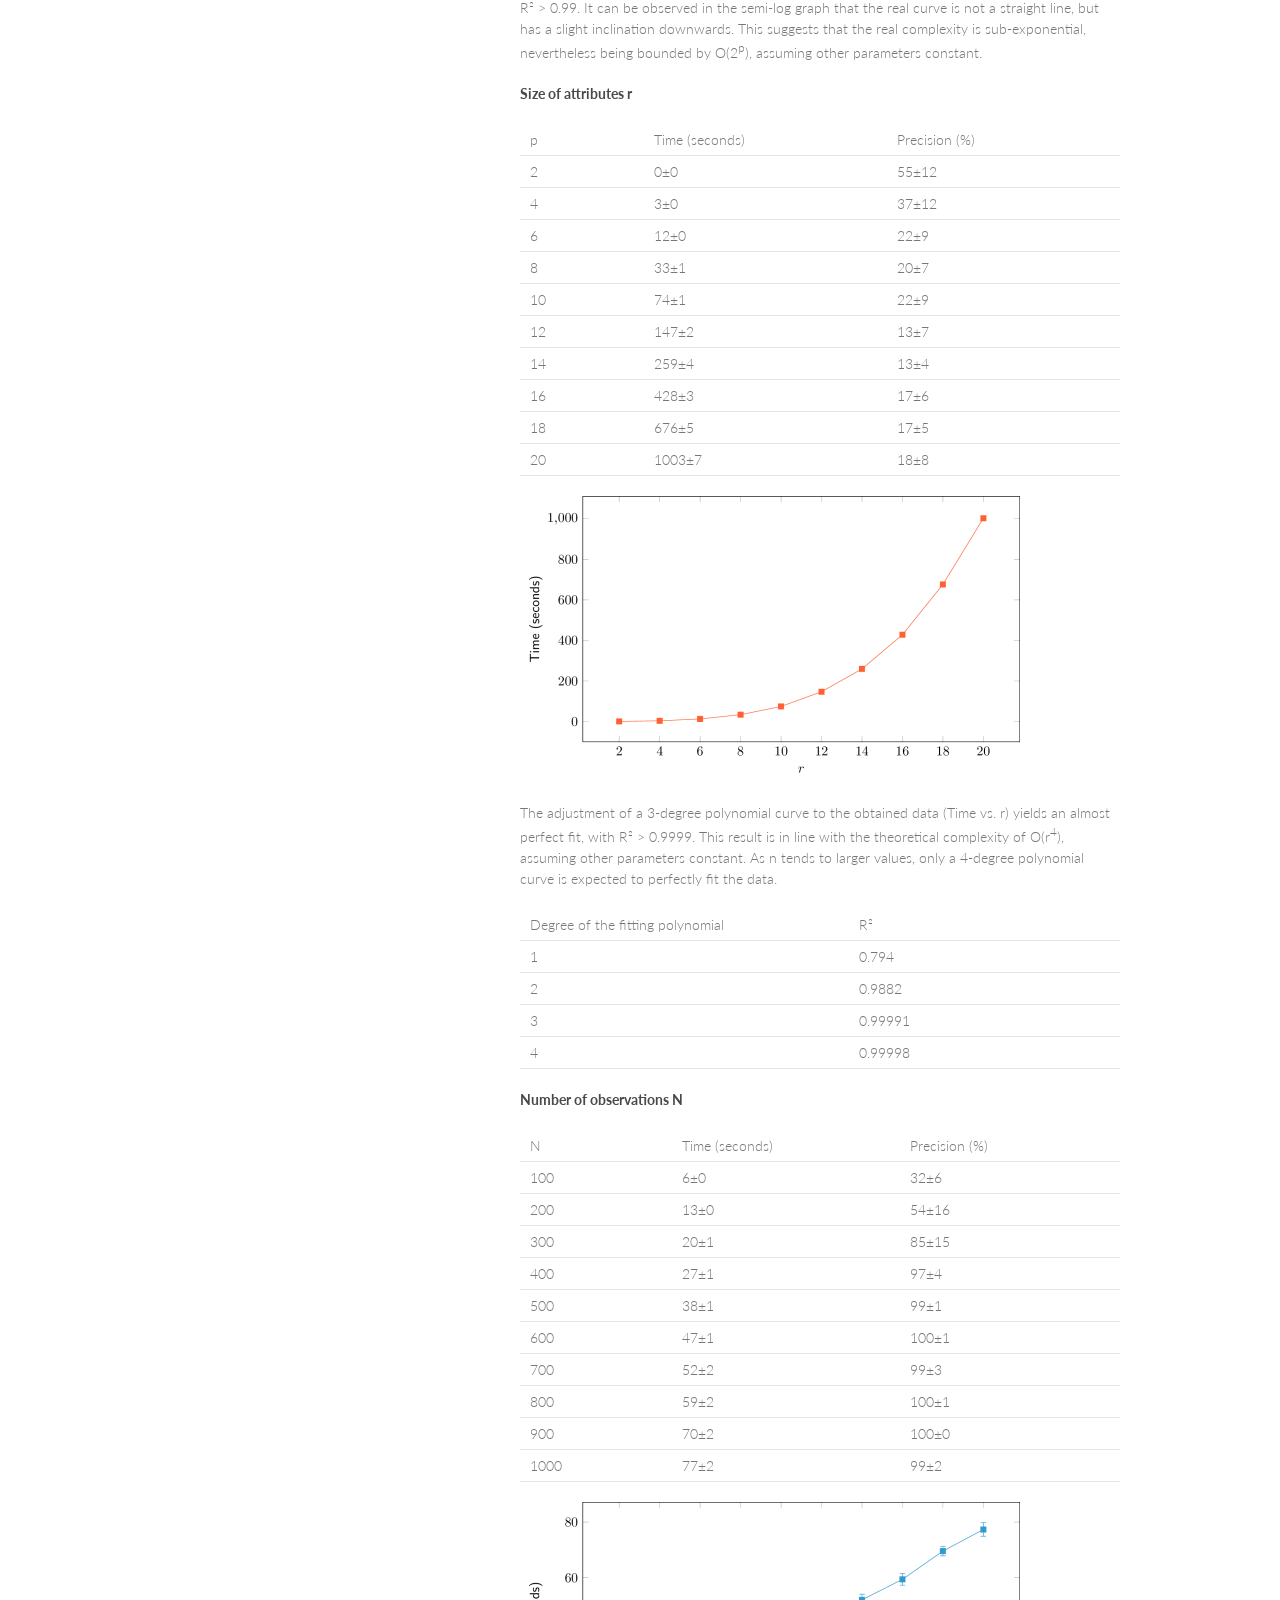
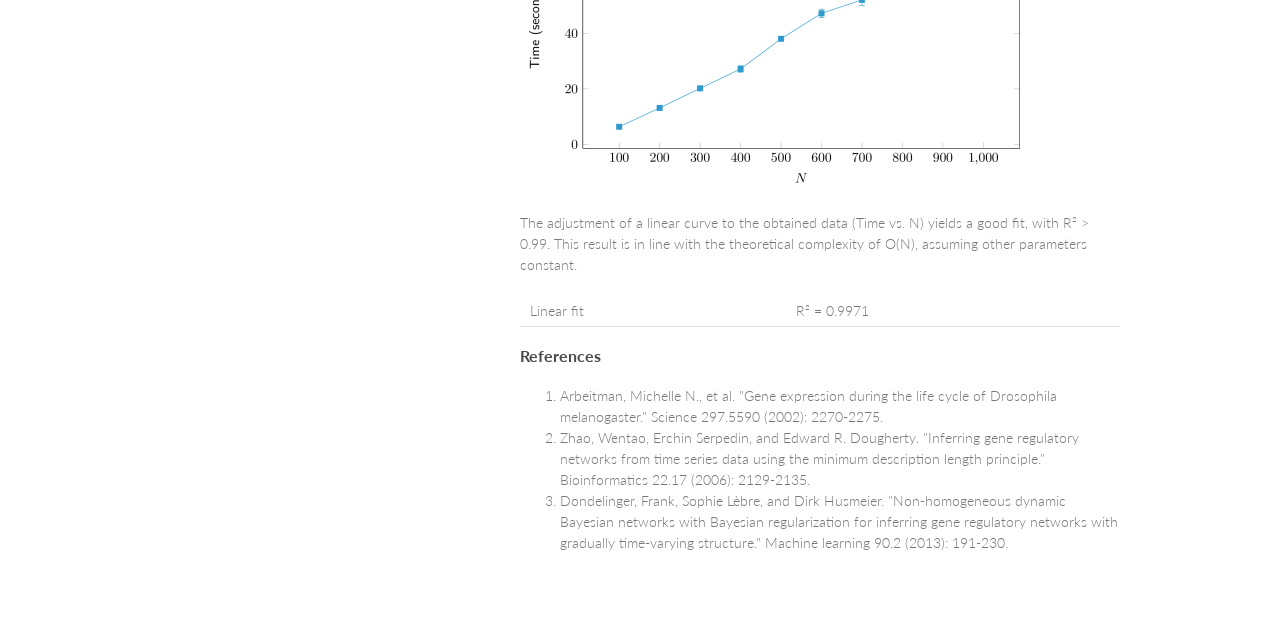
==== commit ee1e5747: "Update website with paper info and most recent release" ====
--- a/index.html
+++ b/index.html
@@ -23,7 +23,7 @@
          <p>Released under the <a href="http://www.apache.org/licenses/LICENSE-2.0">Apache License 2.0</a></p>
          <p class="view"><a href="https://github.com/josemonteiro/tDBN">View the Project on GitHub <small>tDBN/tDBN</small></a></p>
          <ul>
-            <li><a href="https://github.com/josemonteiro/tDBN/releases/download/0.1.3/tDBN-0.1.3.jar">Download release <strong>tDBN-0.1.3</strong></a></li>
+            <li><a href="https://github.com/josemonteiro/tDBN/releases/download/0.1.4/tDBN-0.1.4.jar">Download release <strong>tDBN-0.1.4</strong></a></li>
             <li><a href="https://github.com/josemonteiro/tDBN/zipball/master">Download current <strong>sources</strong></a></li>
          </ul>
       </header>
@@ -32,20 +32,28 @@
          <p>
             tDBN is Java implementation of a dynamic Bayesian network (DBN) structure learning algorithm with the same name (for details about the algorithm, please <a href="#algorithm">scroll down</a>). It can learn a network structure from a file with multivariate longitudinal observations, and has polynomial time complexity in the number of attributes and observations.
          </p>
+         <p>
+           If you use tDBN in your research, please cite:
+         </p>
+        <p>
+           José L Monteiro, Susana Vinga, and Alexandra M Carvalho.<br/>
+           Polynomial-time algorithm for learning optimal tree-augmented dynamic Bayesian networks.<br/>
+           In UAI, pages 622–631, 2015. <a href="http://auai.org/uai2015/proceedings/papers/329.pdf">http://auai.org/uai2015/proceedings/papers/329.pdf</a>
+        </p>
          <h4>Current release</h4>
          <p>
-            The program's current release (2014.12.19) is tDBN-0.1.3, and can be downloaded <a href="https://github.com/josemonteiro/tDBN/releases/download/0.1.3/tDBN-0.1.3.jar">here</a>. It comes packaged as an executable JAR file, already including the required external libraries.
+            The program's current release is tDBN-0.1.4, and can be downloaded <a href="https://github.com/josemonteiro/tDBN/releases/download/0.1.4/tDBN-0.1.4.jar">here</a>. It comes packaged as an executable JAR file, already including the required external libraries.
          </p>
          <h4>Libraries</h4>
          <p>
             tDBN depends on two external libraries, both released under the Apache License 2.0:
 <ul><li><a href="http://opencsv.sourceforge.net/">opencsv</a> for parsing CSV files;
-<li><a href="http://commons.apache.org/proper/commons-cli/">Apache Commons CLI</a> for parsing command line 
-options passed to the program, and also printing help messages detailing the 
+<li><a href="http://commons.apache.org/proper/commons-cli/">Apache Commons CLI</a> for parsing command line
+options passed to the program, and also printing help messages detailing the
 available options.
 </ul>
          </p>
-         
+
          <h3>Usage</h3>
          <p>By executing the jar file ...
          <pre><code>$ java -jar tDBN-0.1.3.jar</code></pre>
@@ -102,11 +110,11 @@
          <p>
             Because the algorithm assumes a multinomial distribution, data should be already discretized to guarantee a manageable (i.e., small) number of states for each attribute, taking into account the number of observations. For example, if an attribute is observed 100 times throughout time and 50 different values are recorded, this will generally not provide enough information for learning accurate data dependences.
          </p>
-         
+
 <h4>Dataset preprocessing script</h3>
 
 <p>A Python script for coverting panel data to the tDBN input format can be downloaded <a href="https://github.com/josemonteiro/tDBN/raw/master/vtoh.py">here</a>. Its description and available command-line options are the following:</p>
-         
+
 <pre><code>usage: vtoh.py [-h] [--timeInterval TIMEINTERVAL TIMEINTERVAL]
                [--ignoreColumns IGNORECOLUMNS [IGNORECOLUMNS ...]]
                [--discretizeColumns DISCRETIZECOLUMNS [DISCRETIZECOLUMNS ...]]
@@ -142,12 +150,12 @@
                         frequency or quantiles discretization (default is
                         equal width discretization).
 </code></pre>
-         
+
          <h4>Example #1</h4>
          <p>
             The first example considers a synthetic network structure with 5 attributes, each taking 8 states and with one parent from the preceding slice ([t] denotes the time-slice):
          </p>
-         <p><img src="images/example1-original.png">            
+         <p><img src="images/example1-original.png">
          </p>
          <p>
             The above network that was sampled to produce the following observations files:
@@ -230,22 +238,22 @@
          <h4>Example #2</h4>
          <p>
          In the second example, tDBN is employed to learn a gene regulatory network. Specifically, it uses gene expression data related to the embryonic stage of Drosophila melanogaster [<a href="#ref1">1</a>]. The dataset was preprocessed as described in [<a href="#ref2">2</a>] and can be downloaded <a href="files/drosophila-embryonic.csv">here</a>. </p>
-         
+
          <p>As intra-slice dependences in regulatory networks are usually not reported, the option <code>-c</code> omits them by outputting the network in compact form, where each edge represents a dependence between a node at time slice t+1 and its parent at the previous time slice t.</p>
-         
+
          <p>For this example, each node will have at most two parents from the previous slice, which is enforced with <code>-p 2</code>. The minimum description length (MDL) criterion further limits the number of parents by preferring simpler network structures. The <code>-s mdl</code> option is currently redundant, as tDBN uses MDL by default.</p>
-         
+
          <p>The learning command is thus</p>
          <pre><code>$ java -jar tDBN-0.1.3.jar -i drosophila-embryonic.csv -p 2 -d -c | \
   dot -Tpng -o drosophila.png</code></pre>
-  
+
         <p>and the resulting network is:</p>
          <p><img src="images/example2-drosophila-e.png"></p>
 <p>Six out of the eight retrieved regulations (excluding the self-loops) are also reported in [<a href="#ref3">3</a>], indicating a potentially good result of tDBN. It should be noted, however, that data preprocessing may have not been the same, and that the number of observations is quite low, thus leading to many networks with maximum score.
-            
-            
+
+
             <h4>Example #3</h4>
-            
+
             <p>
             The last example shows how to output the network parameters and how to learn a non-stationary DBN. The dataset is very simple, consisting of 2 binary attributes measured in 7 individuals over 3 time-slices, and can be downloaded <a href="files/example3.csv">here</a>:
          </p>
@@ -339,9 +347,9 @@
 --nonStationary | dot -Tpng -o example3.png</code></pre>
 <p>... this graph is produced:</p>
 <p><img src="images/example3.png"></p>
-            
+
             <!--Advanced usage: tDBN-0.1.3.jar uses the class com.github.tDBN.cli.LearnFromFile as entry point. Other entry points exist.-->
-            
+
          <h3><a name="algorithm"></a>The tDBN learning algorithm</h3>
          <p>
             The tDBN algorithm jointly learns the optimal intra and inter time-slice connectivity of a DBN by constraining the search space to tree augmented networks.  In a tree-augmented network, attributes (nodes) have at most one parent in the same time-slice, hence the intra-slice connectivity is a tree. An attribute can however have several parents from from preceding slices.
@@ -355,7 +363,7 @@
         <p>
         The tDBN learning algorithm has a theoretical time complexity of O(n<sup>p+3</sup> r<sup>p+2</sup> N), where n is the number of network attributes, p is the number of parents from the preceding time-slice, r is the number of states of all attributes and N is the number of observations.</p>
         <p>This section presents the results of a set of simulations to assess the algorithm's running time versus its theoretical complexity.  The methodology consisted in 1) generating random tree-augmented networks, 2) sampling each of those networks to generate observations, and 3) inputting the observations to the tDBN algorithm to recover the underlying structure. The time taken by the third step of this process &mdash; the algorithm's running time &mdash; was recorded. Furthermore, the original and recovered networks were compared by evaluating the precision metric.</p>
-        
+
         <p>Each of the following subsections studies the effect of varying one of the parameters (n, p, r or N), keeping all the others constant. The default values of the parameters are:</p>
         <table>
         <tr><td>n</td><td>10</td></td></tr>
@@ -393,7 +401,7 @@
 <tr><td>
 35</td><td>2389&plusmn;9</td><td>8&plusmn;2</td></tr>
         </table></p>
-        
+
         <p><img src="images/n-variation.png"></p>
                 <p>The adjustment of a 4-degree polynomial curve to the obtained data (Time vs. n) yields an almost perfect fit, with R&sup2; > 0.9999. This result is in line with the theoretical complexity of O(n<sup>5</sup>), assuming other parameters constant. As n tends to larger values, only a 5-degree polynomial curve is expected to perfectly fit the data.</p>
         <p><table>
@@ -406,7 +414,7 @@
         <tr><td>5</td><td>0.999997</td></td></tr>
         </table>
 
-        
+
         <h4>Number of parents p</h4>
         <p><table>
         <colgroup><col width="40"/><col width="40"/><col width="40"/></colgroup>
@@ -423,13 +431,13 @@
 5</td><td>4395*</td><td>44*</td></tr>
         </table>
         <small>* Due to large running time, simulation for p=5 was only run once</small></p>
-        
+
         <p><img src="images/p-variation.png">&nbsp;<img src="images/p-variation-log.png"></p>
-        
+
         <table><tr><td>Exponential fit</td><td>R&sup2; = 0.993</td></tr></table>
-            
+
             <p>The adjustment of an exponential curve to the obtained data (Time vs. p) yields an good fit, with R&sup2; > 0.99. It can be observed in the semi-log graph that the real curve is not a straight line, but has a slight inclination downwards. This suggests that the real complexity is sub-exponential, nevertheless being bounded by O(2<sup>p</sup>), assuming other parameters constant.</p>
-        
+
         <h4>Size of attributes r</h4>
         <p><table>
         <colgroup><col width="40"/><col width="40"/><col width="40"/></colgroup>
@@ -455,7 +463,7 @@
 <tr><td>
 20</td><td>1003&plusmn;7</td><td>18&plusmn;8</td></tr>
         </table></p>
-        
+
         <p><img src="images/r-variation.png"></p>
         <p>The adjustment of a 3-degree polynomial curve to the obtained data (Time vs. r) yields an almost perfect fit, with R&sup2; > 0.9999. This result is in line with the theoretical complexity of O(r<sup>4</sup>), assuming other parameters constant. As n tends to larger values, only a 4-degree polynomial curve is expected to perfectly fit the data.</p>
         <p><table>
@@ -466,7 +474,7 @@
         <tr><td>3</td><td>0.99991</td></td></tr>
         <tr><td>4</td><td>0.99998</td></td></tr>
         </table>
-        
+
         <h4>Number of observations N</h4>
 
         <p><table>
@@ -493,11 +501,11 @@
 <tr><td>
 1000</td><td>77&plusmn;2</td><td>99&plusmn;2</td></tr>
         </table></p>
-        
+
                 <p><img src="images/N-variation.png"></p>
-                
+
                 <p>The adjustment of a linear curve to the obtained data (Time vs. N) yields a good fit, with R&sup2; > 0.99. This result is in line with the theoretical complexity of O(N), assuming other parameters constant.</p>
-                
+
             <table><tr><td>Linear fit</td><td>R&sup2; = 0.9971</td></tr></table>
 
 
@@ -507,7 +515,7 @@
             <li><a name="ref2"></a>Zhao, Wentao, Erchin Serpedin, and Edward R. Dougherty. "Inferring gene regulatory networks from time series data using the minimum description length principle." Bioinformatics 22.17 (2006): 2129-2135.</li>
             <li><a name="ref3"></a>Dondelinger, Frank, Sophie Lèbre, and Dirk Husmeier. "Non-homogeneous dynamic Bayesian networks with Bayesian regularization for inferring gene regulatory networks with gradually time-varying structure." Machine learning 90.2 (2013): 191-230.</li>
          </ol>
-         
+
       </section>
       <footer>
          <p>This project is maintained by <a href="https://github.com/josemonteiro">josemonteiro</a></p>
@@ -516,4 +524,3 @@
       </div>
    </body>
 </html>
-
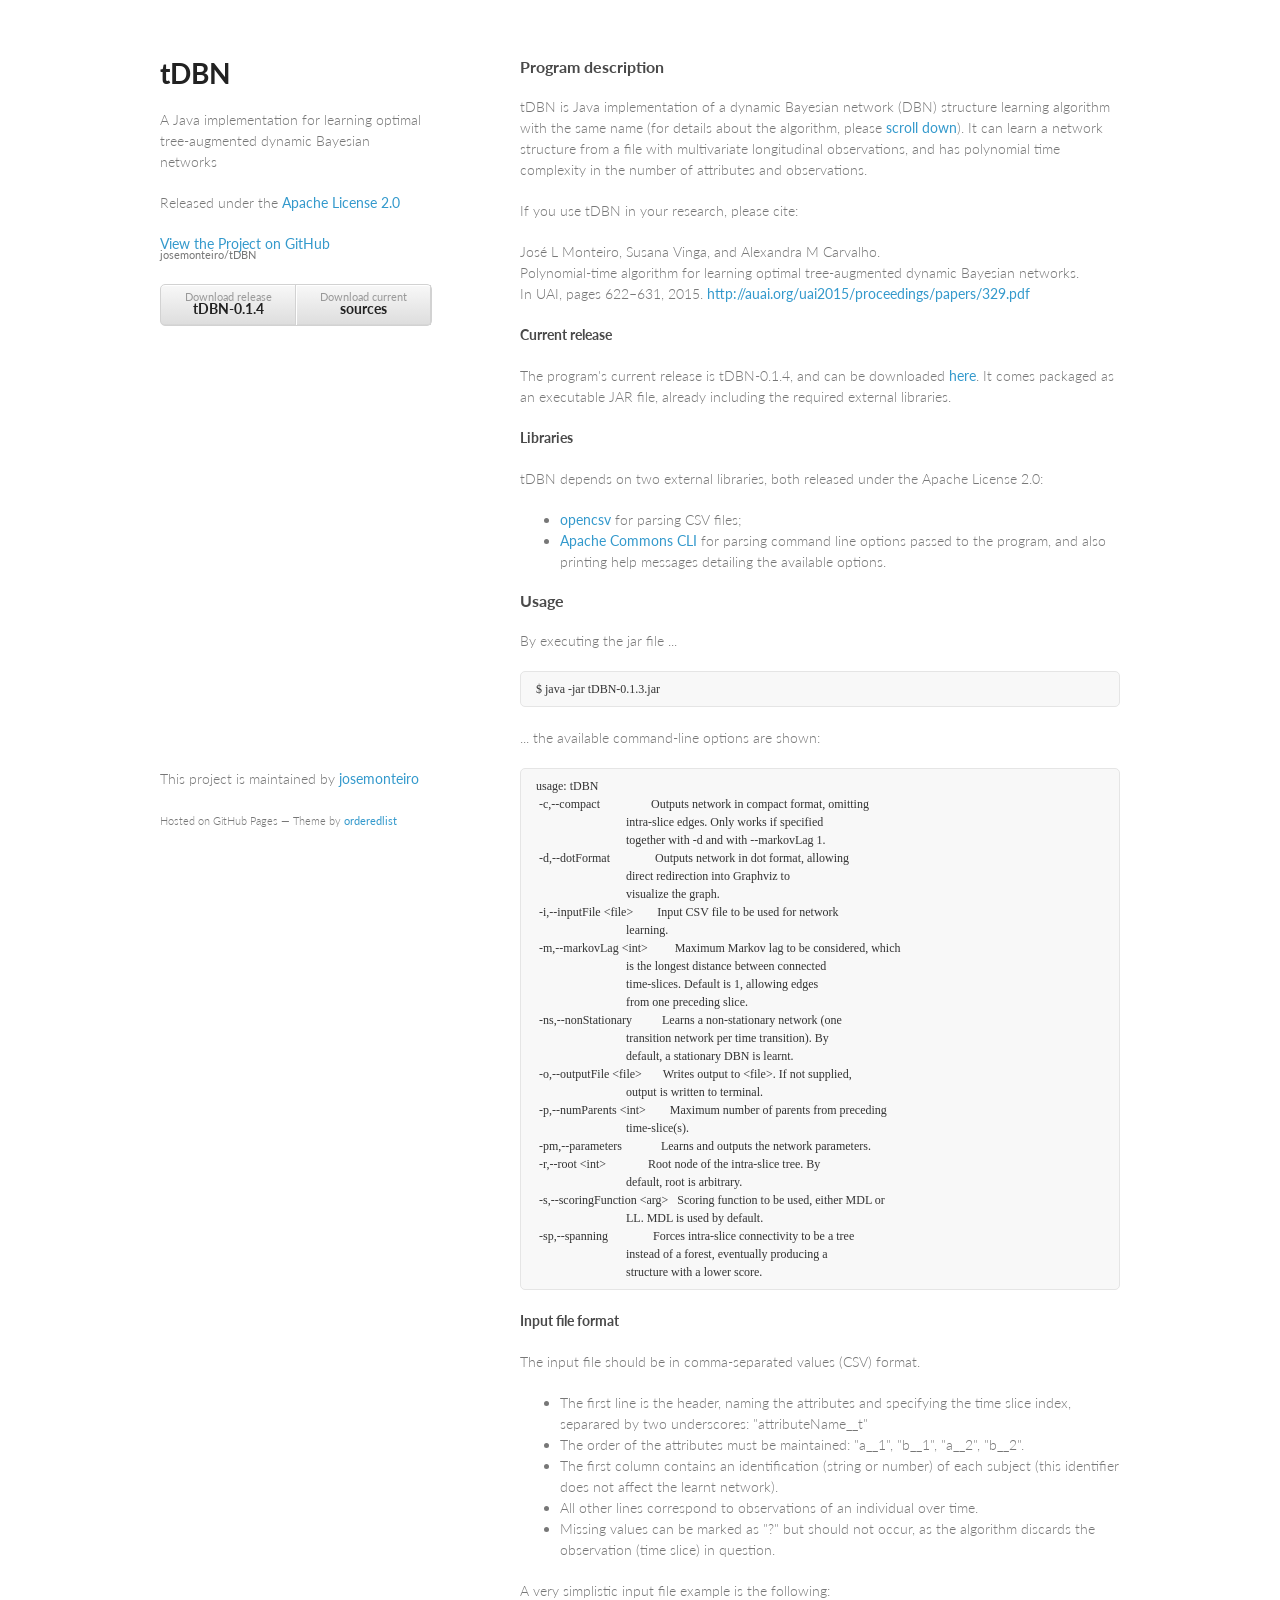
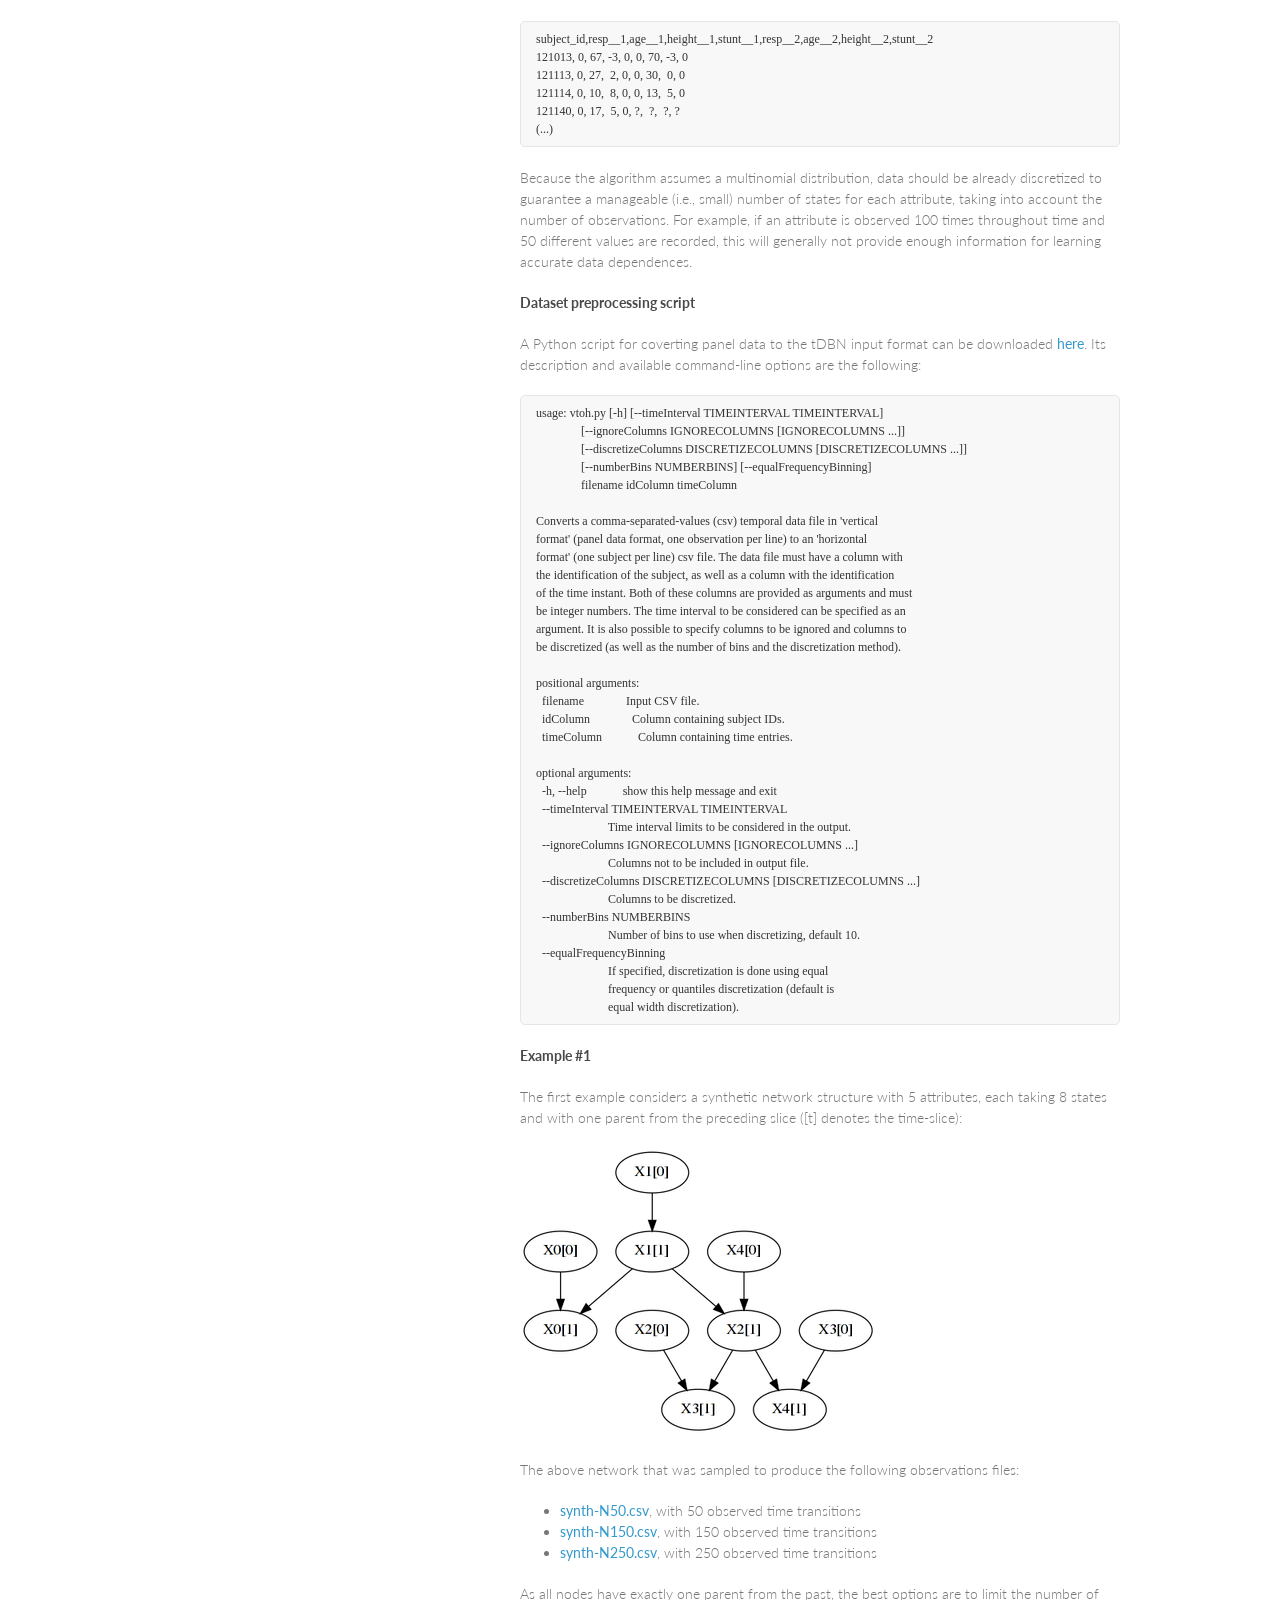
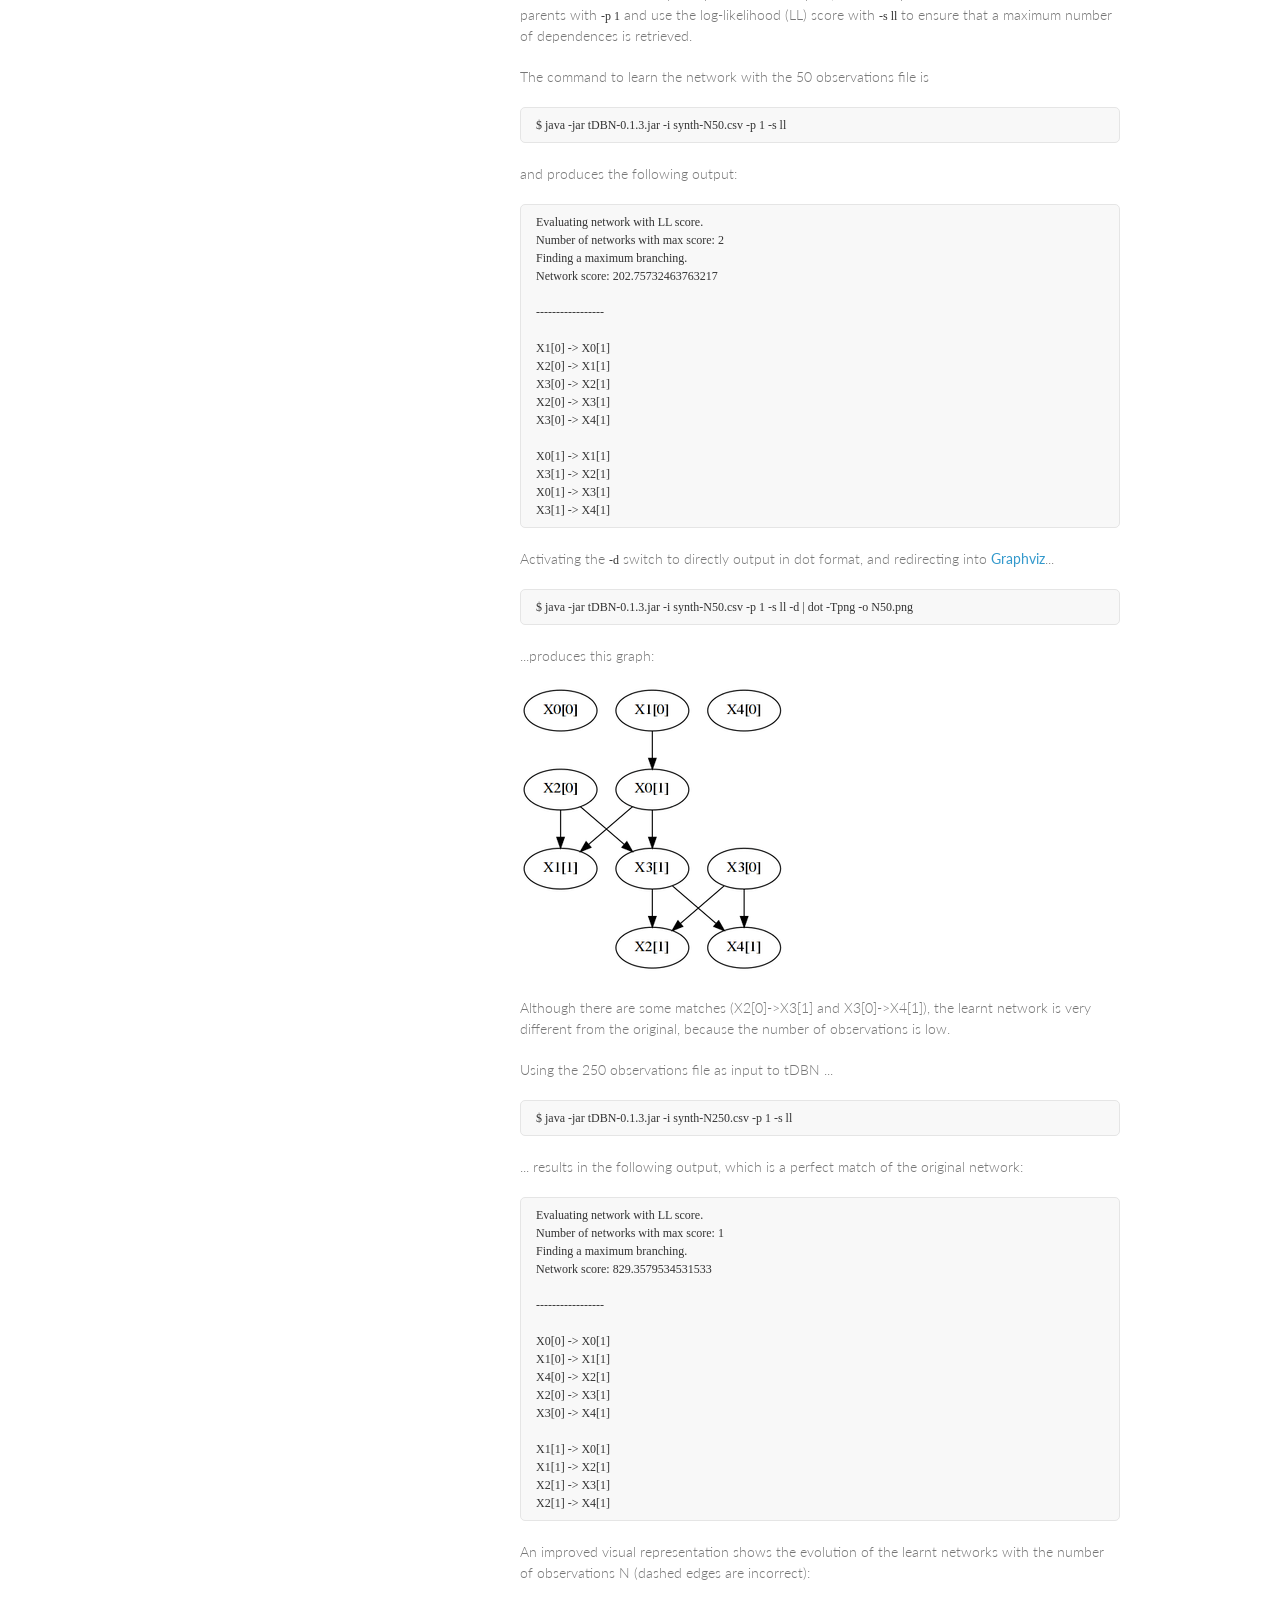
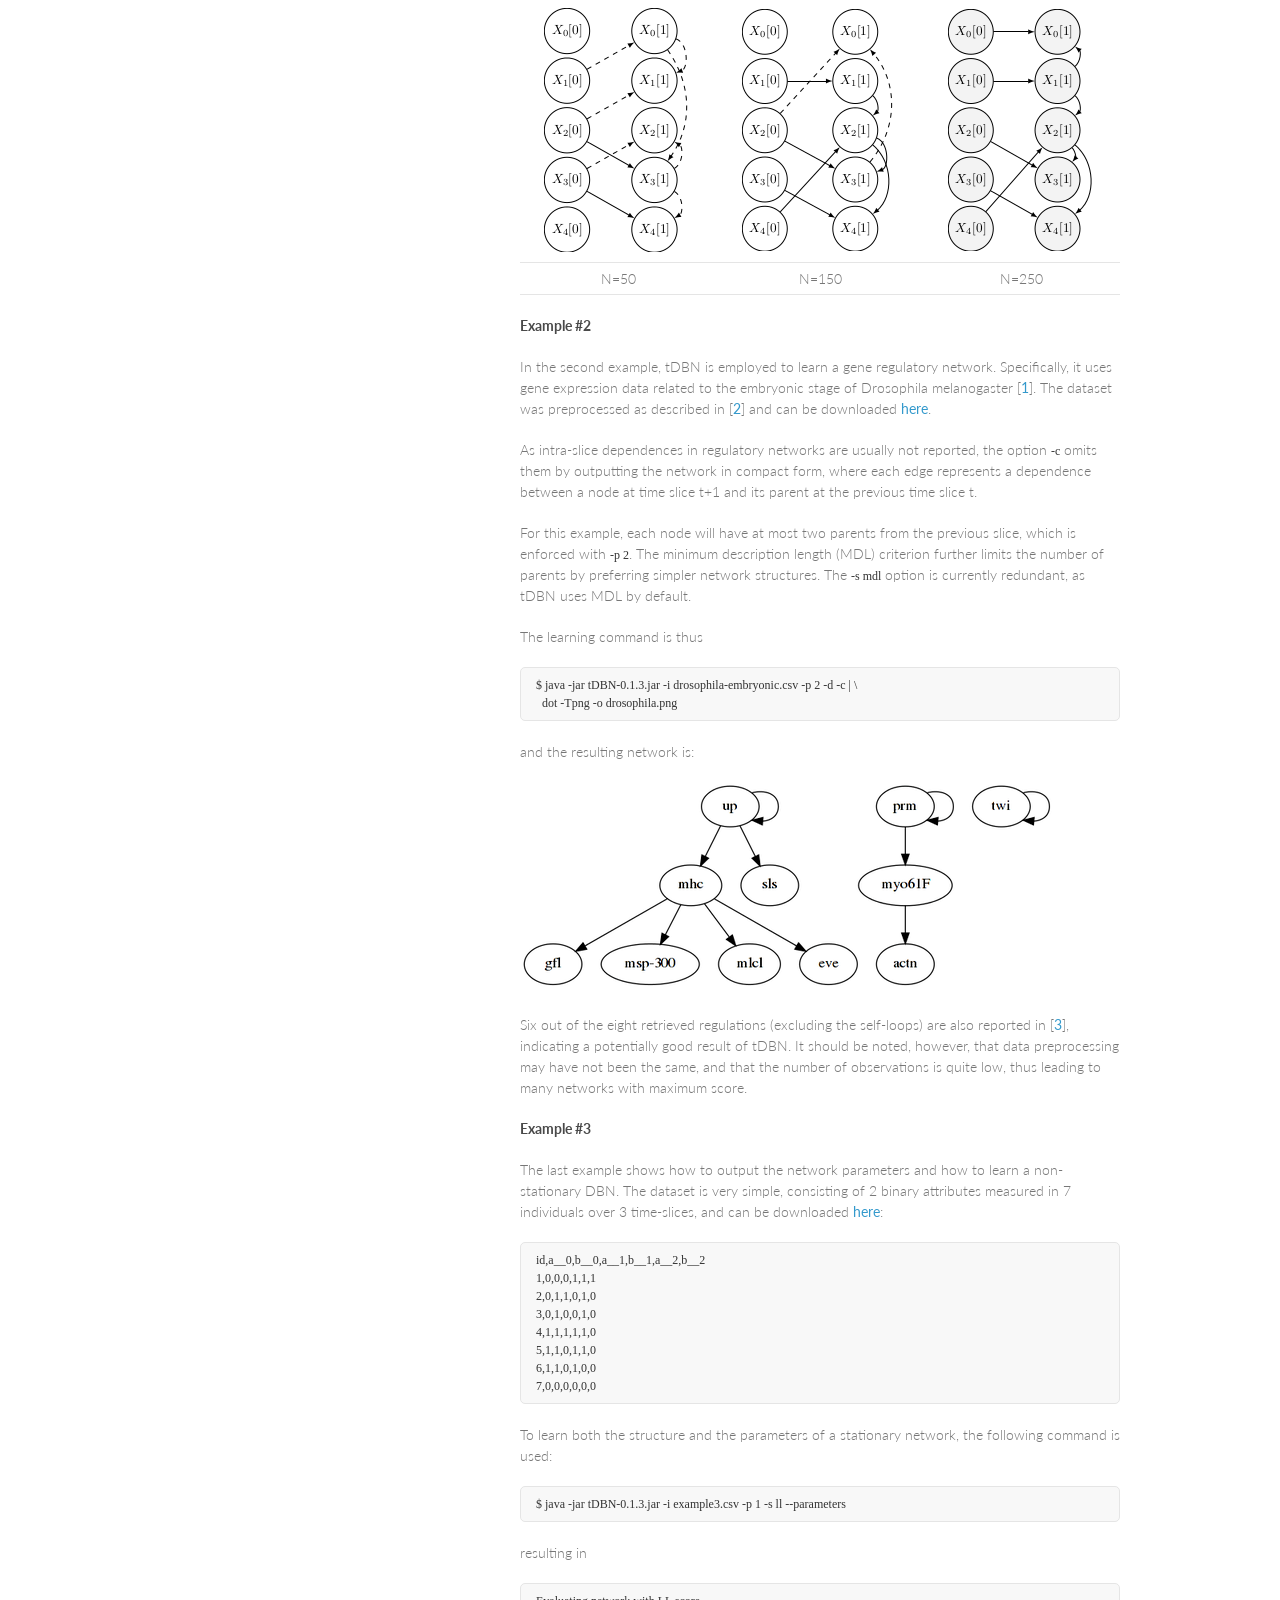
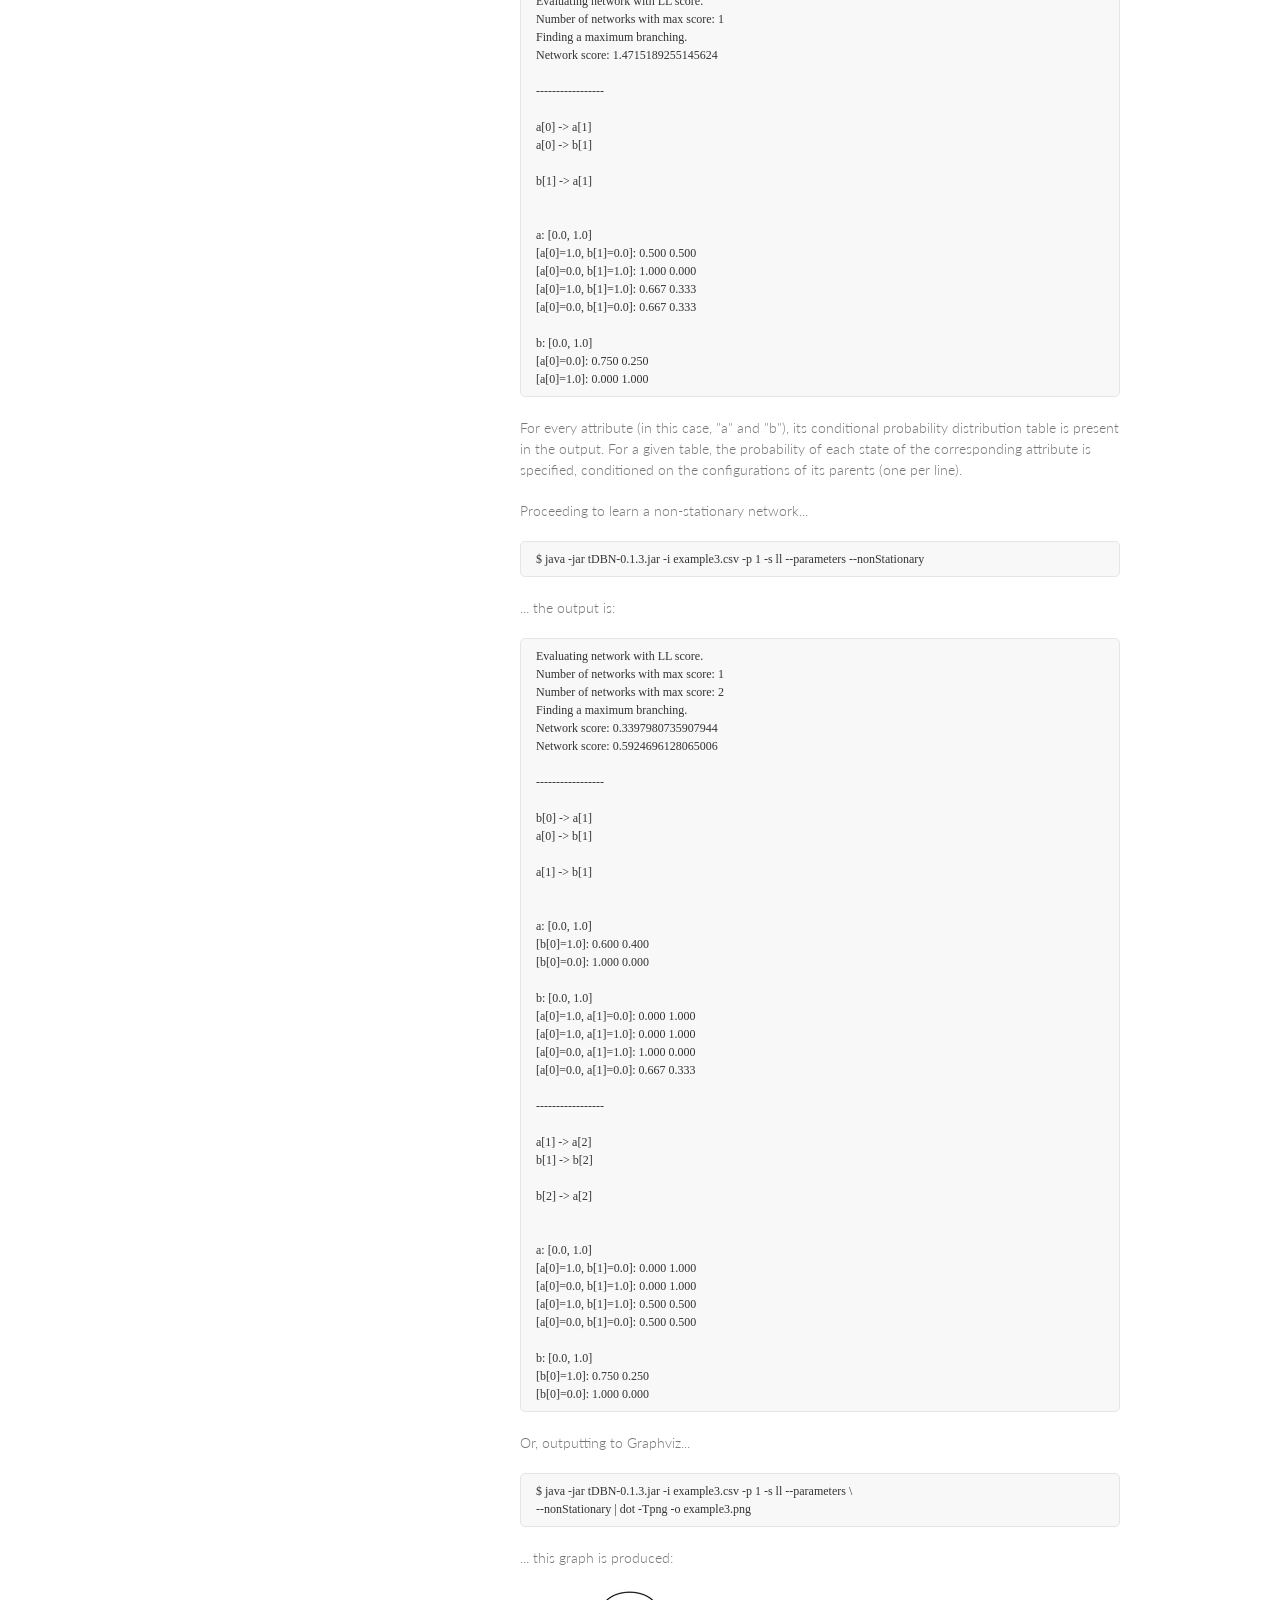
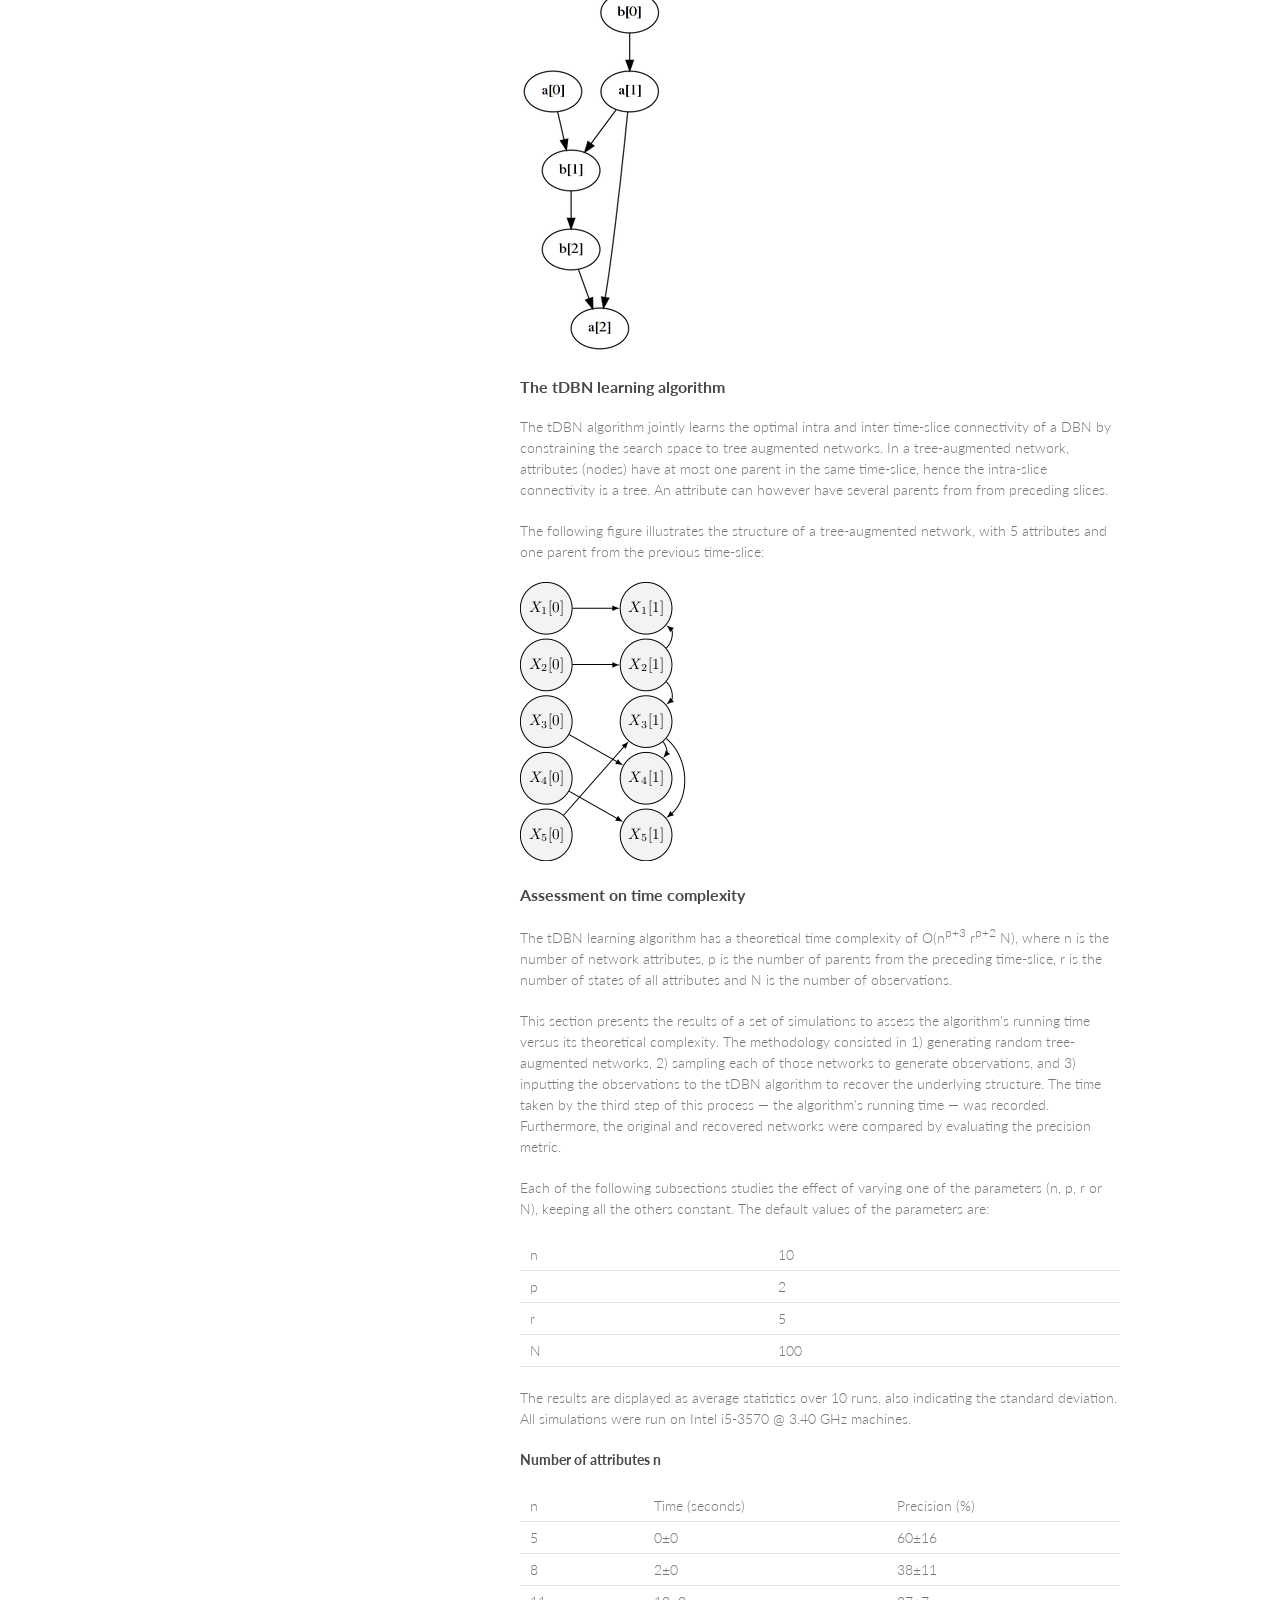
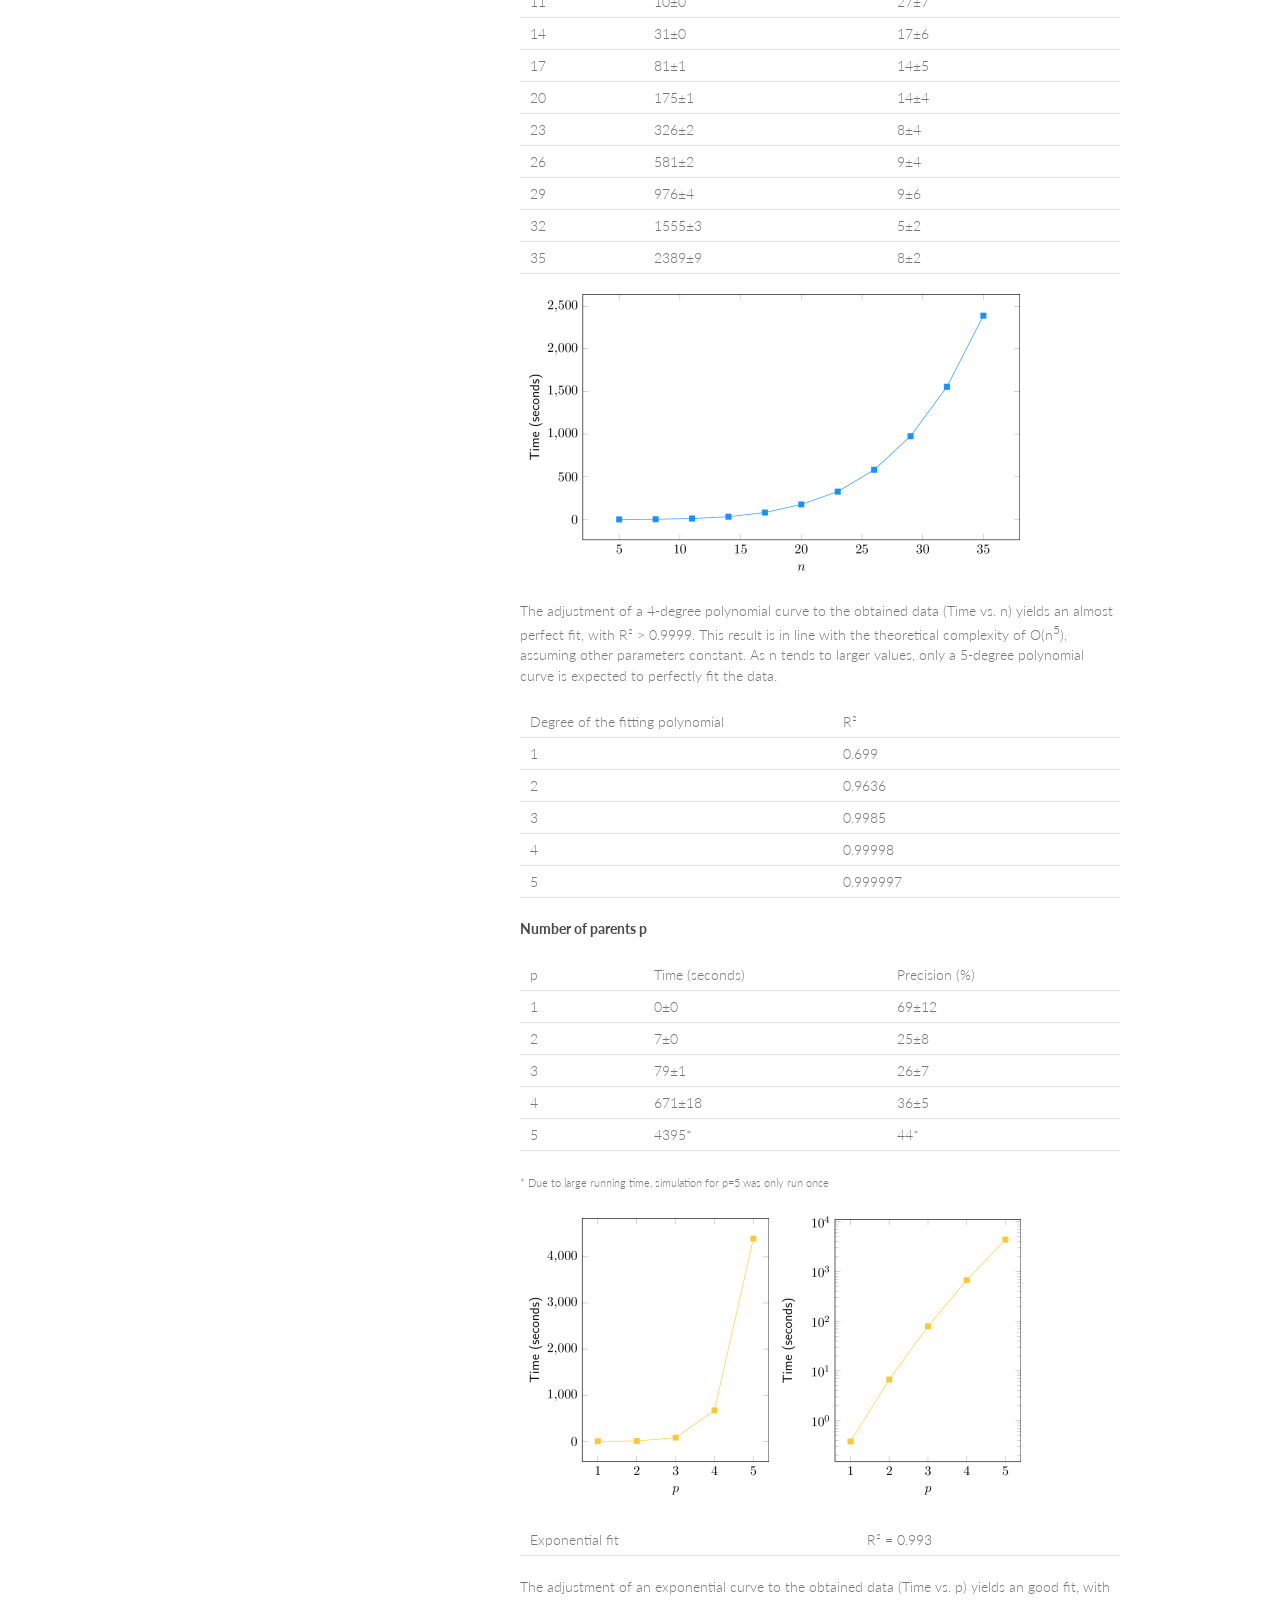
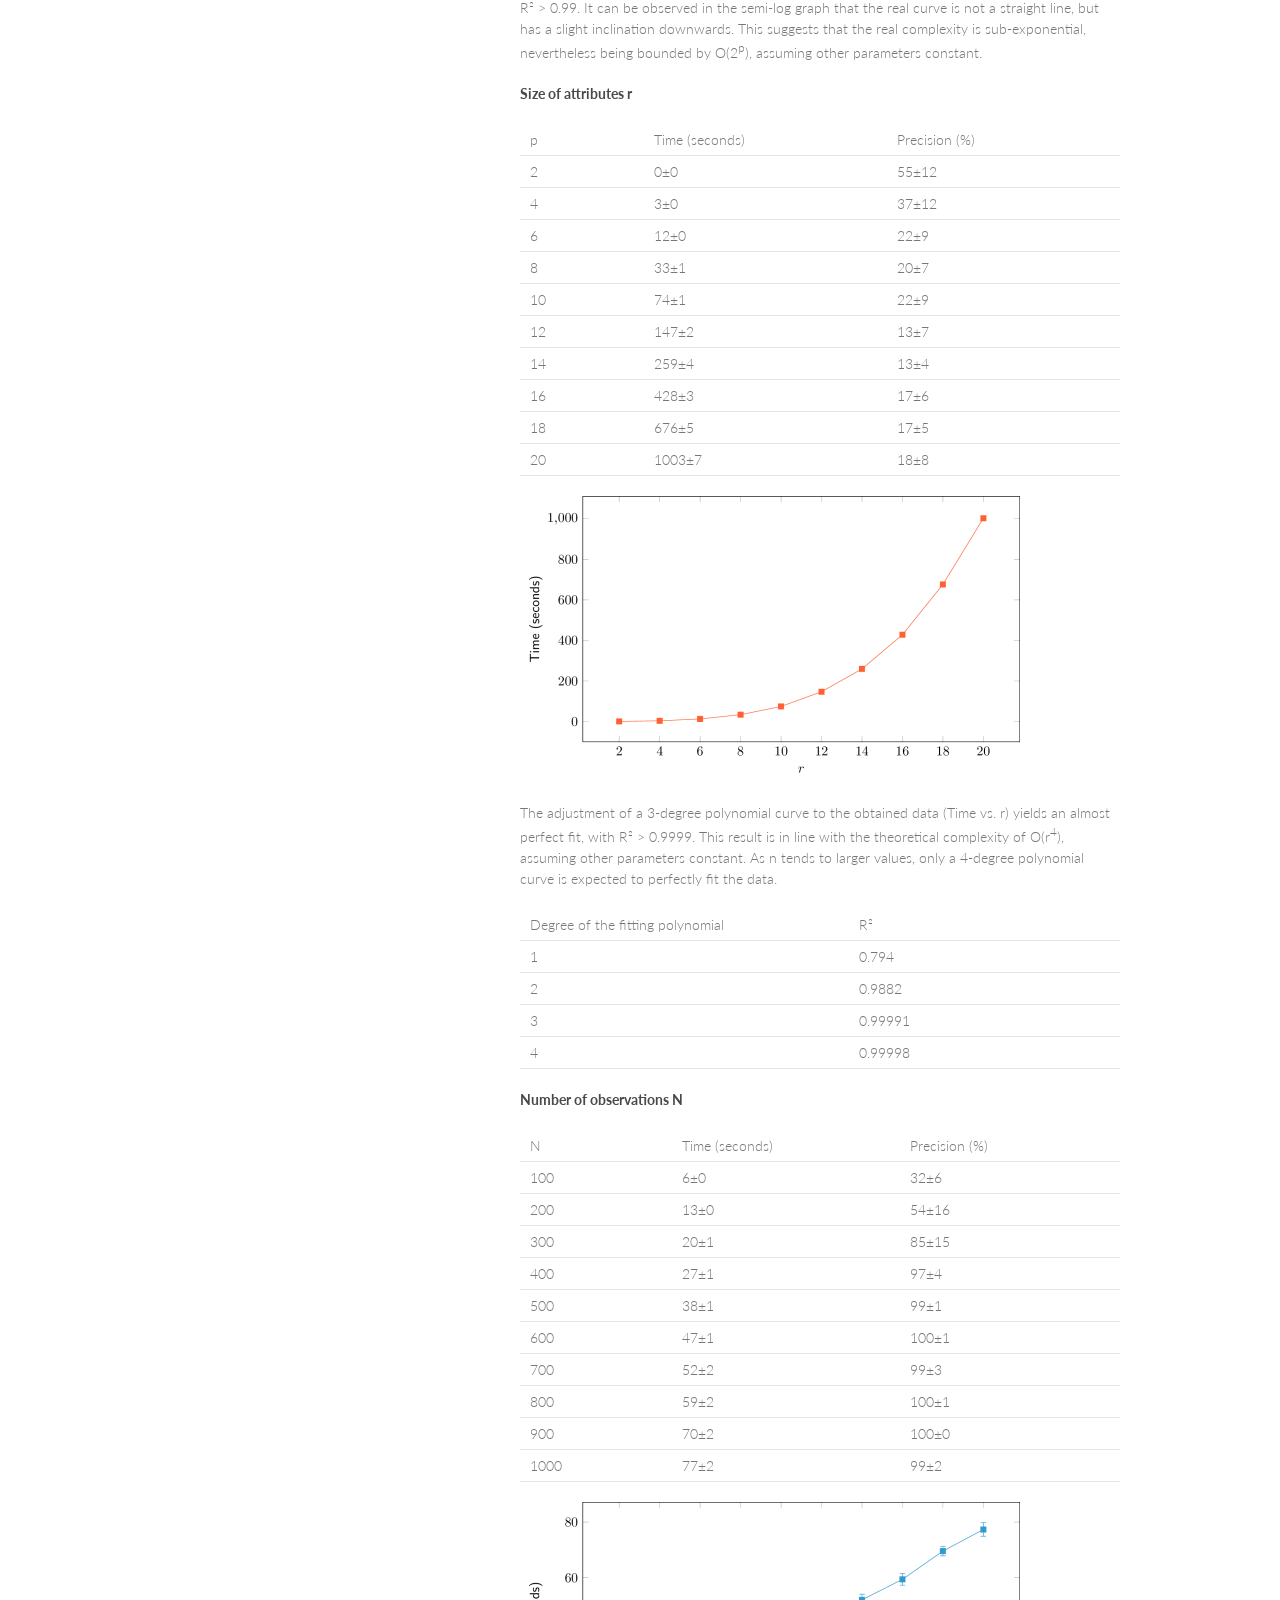
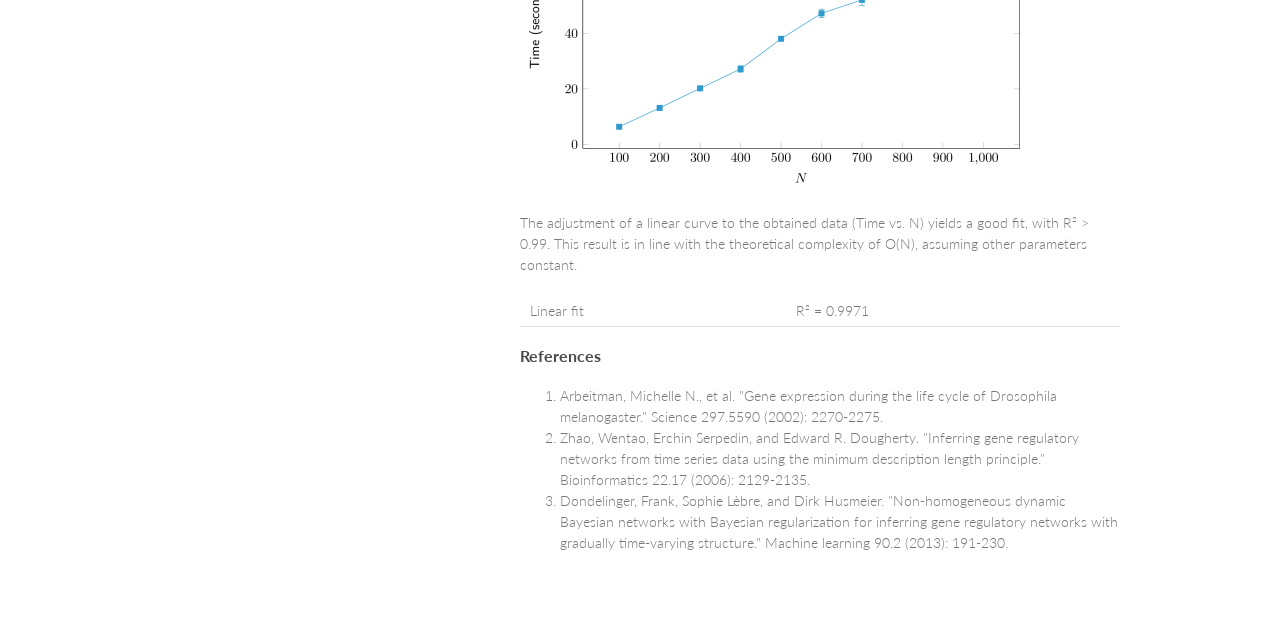
==== commit dc5631ff: "Update repo owner name" ====
--- a/index.html
+++ b/index.html
@@ -21,7 +21,7 @@
             networks
          </p>
          <p>Released under the <a href="http://www.apache.org/licenses/LICENSE-2.0">Apache License 2.0</a></p>
-         <p class="view"><a href="https://github.com/josemonteiro/tDBN">View the Project on GitHub <small>tDBN/tDBN</small></a></p>
+         <p class="view"><a href="https://github.com/josemonteiro/tDBN">View the Project on GitHub <small>josemonteiro/tDBN</small></a></p>
          <ul>
             <li><a href="https://github.com/josemonteiro/tDBN/releases/download/0.1.4/tDBN-0.1.4.jar">Download release <strong>tDBN-0.1.4</strong></a></li>
             <li><a href="https://github.com/josemonteiro/tDBN/zipball/master">Download current <strong>sources</strong></a></li>
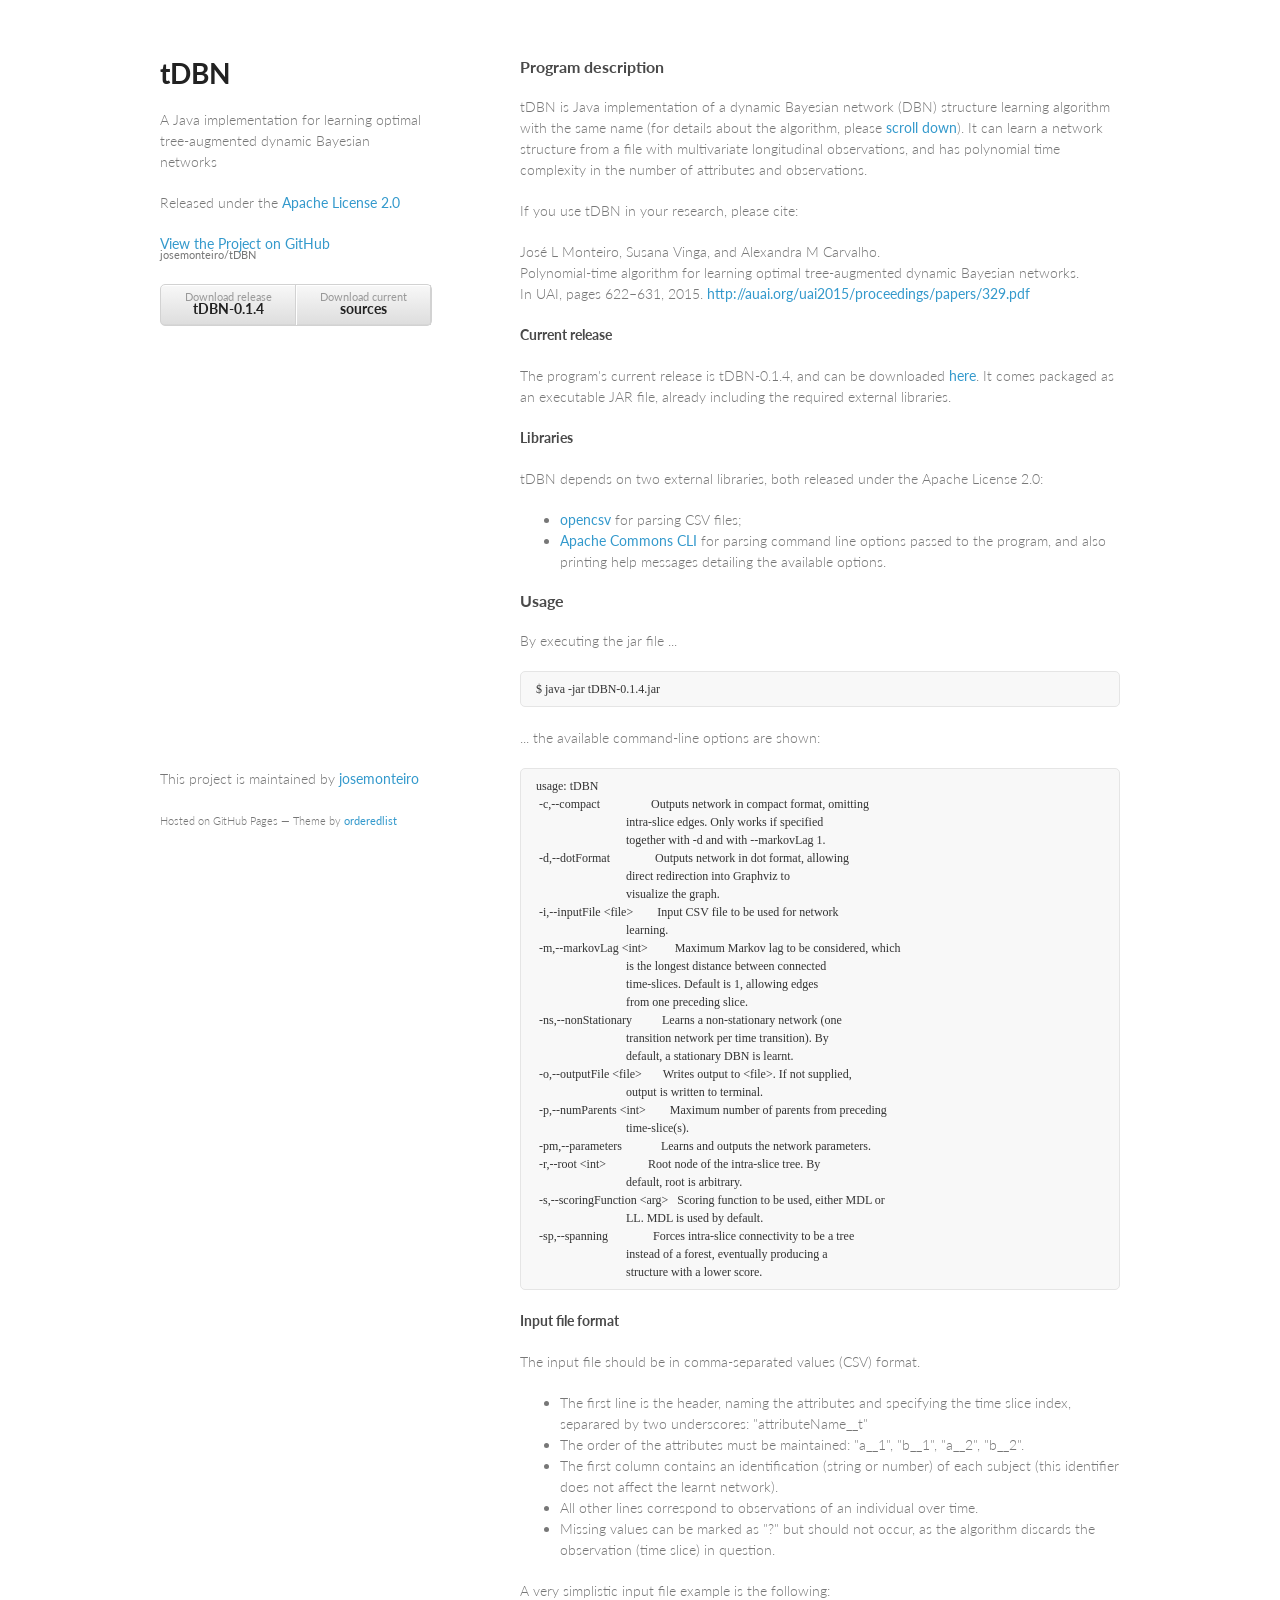
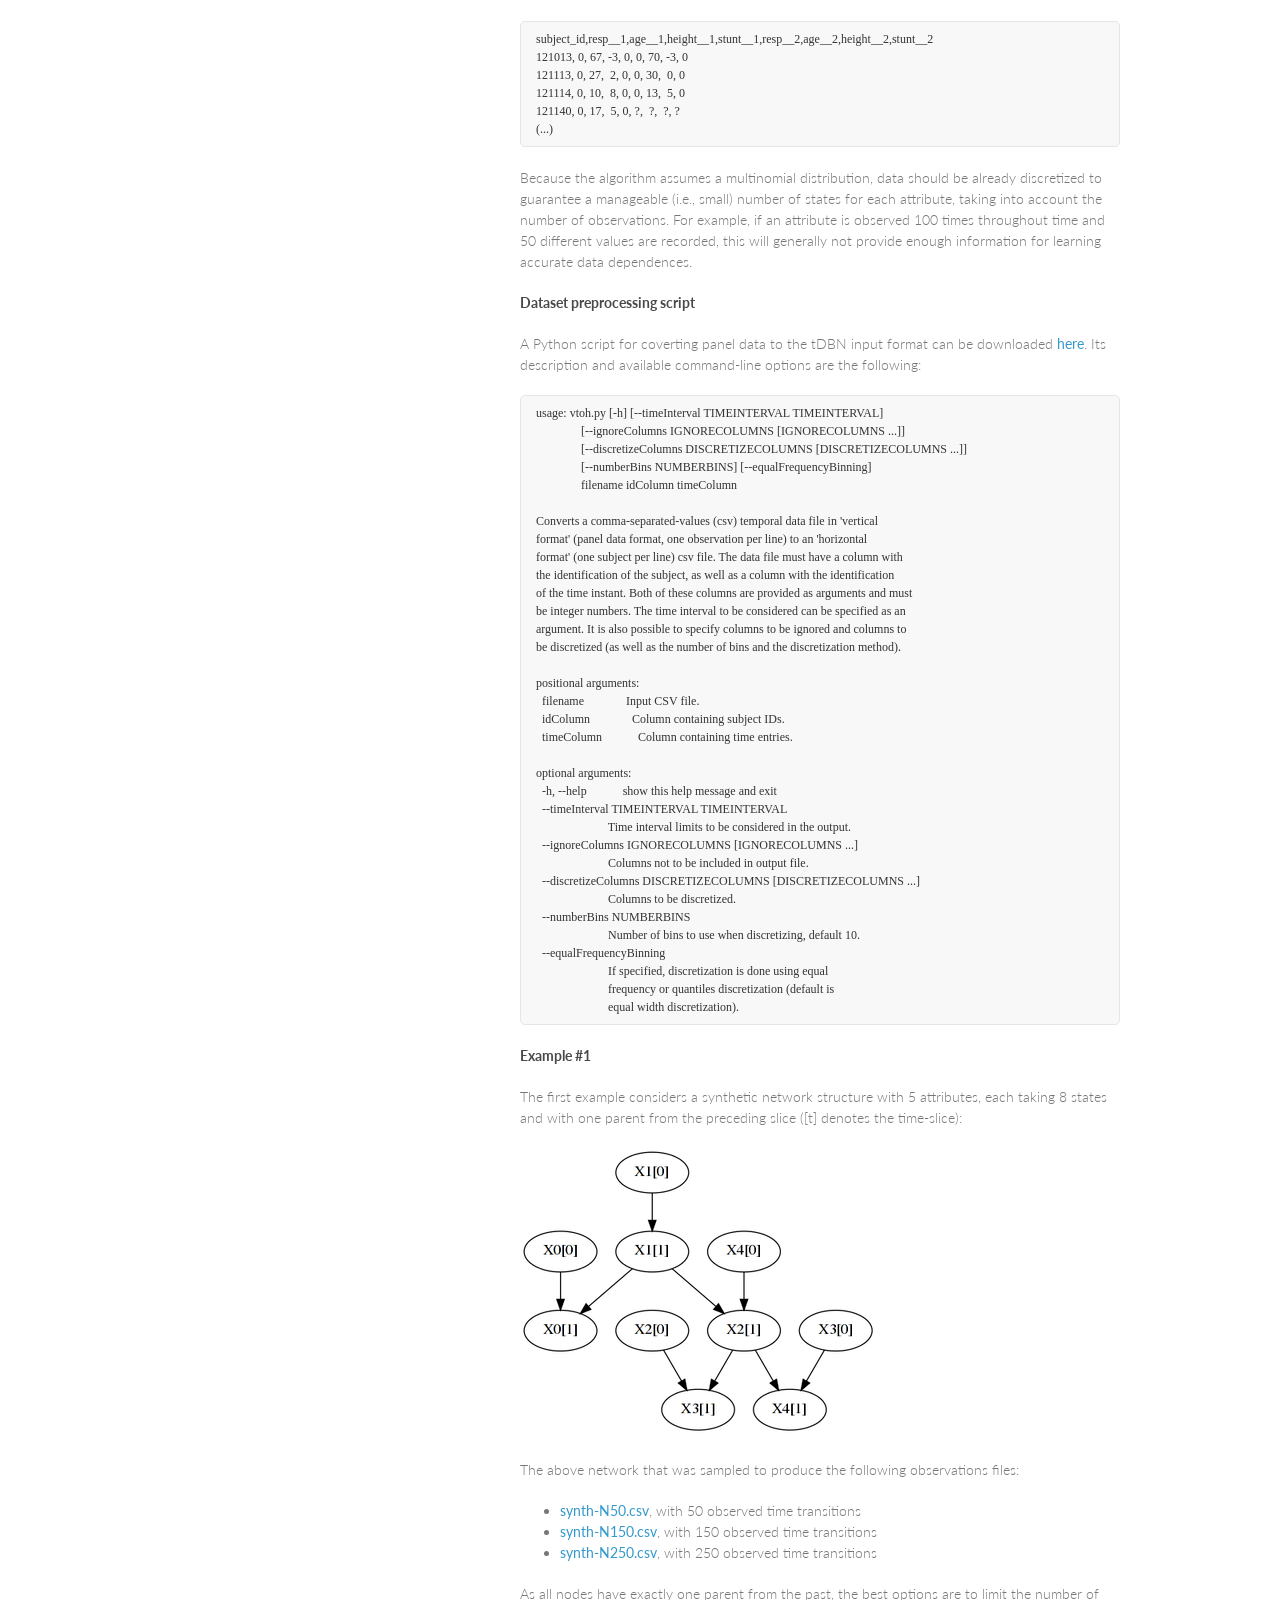
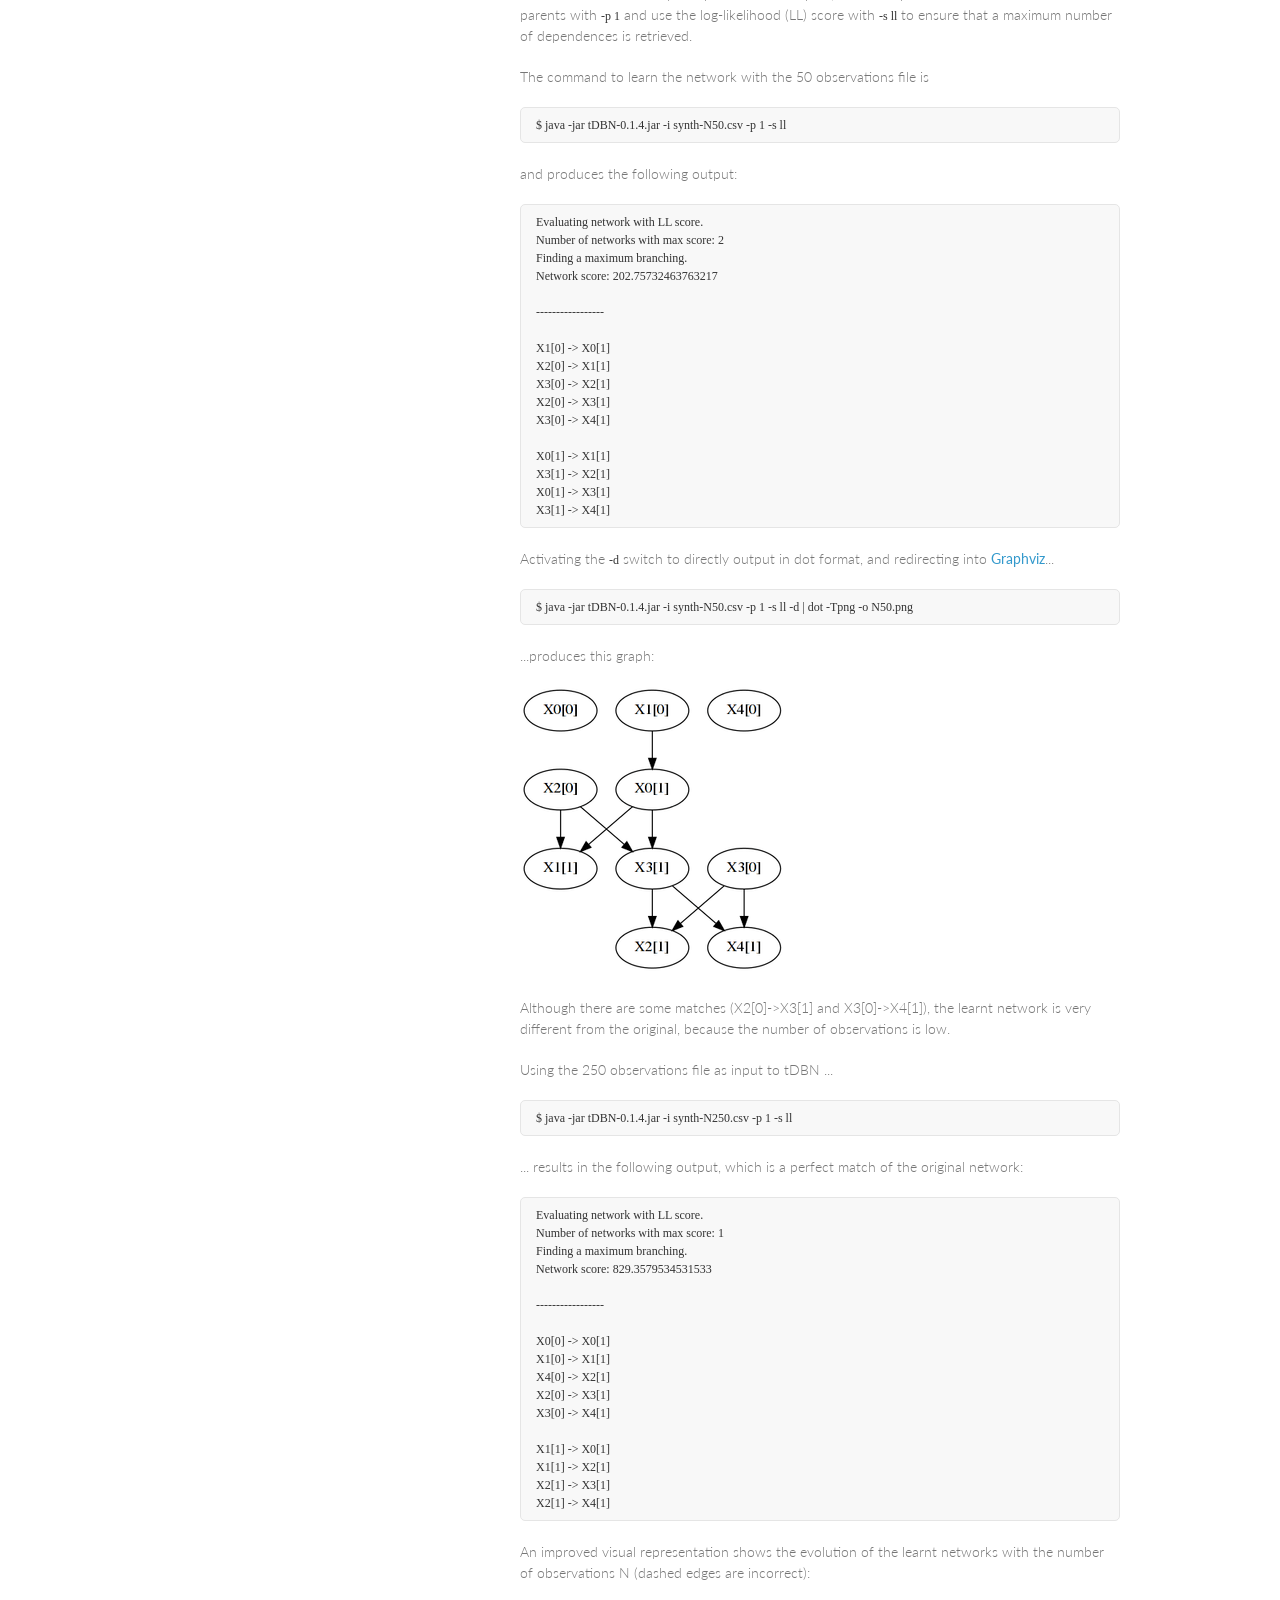
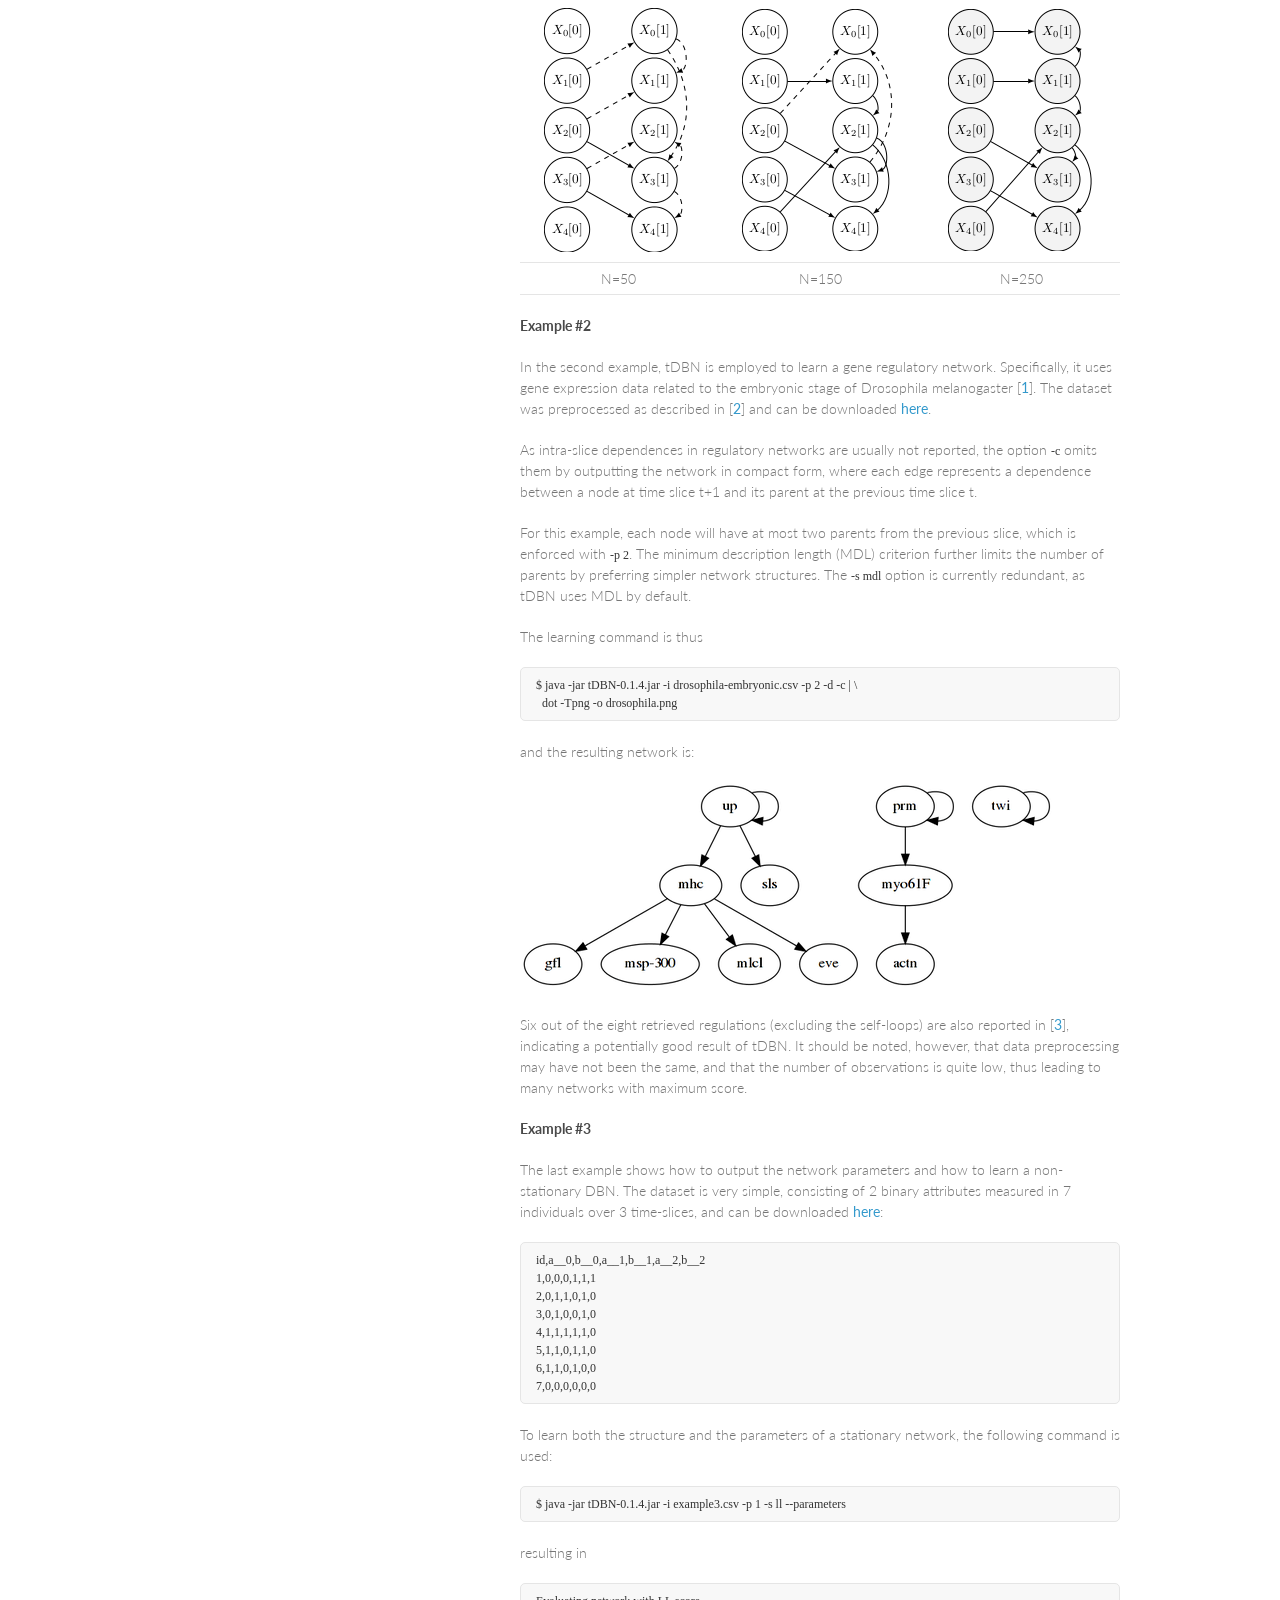
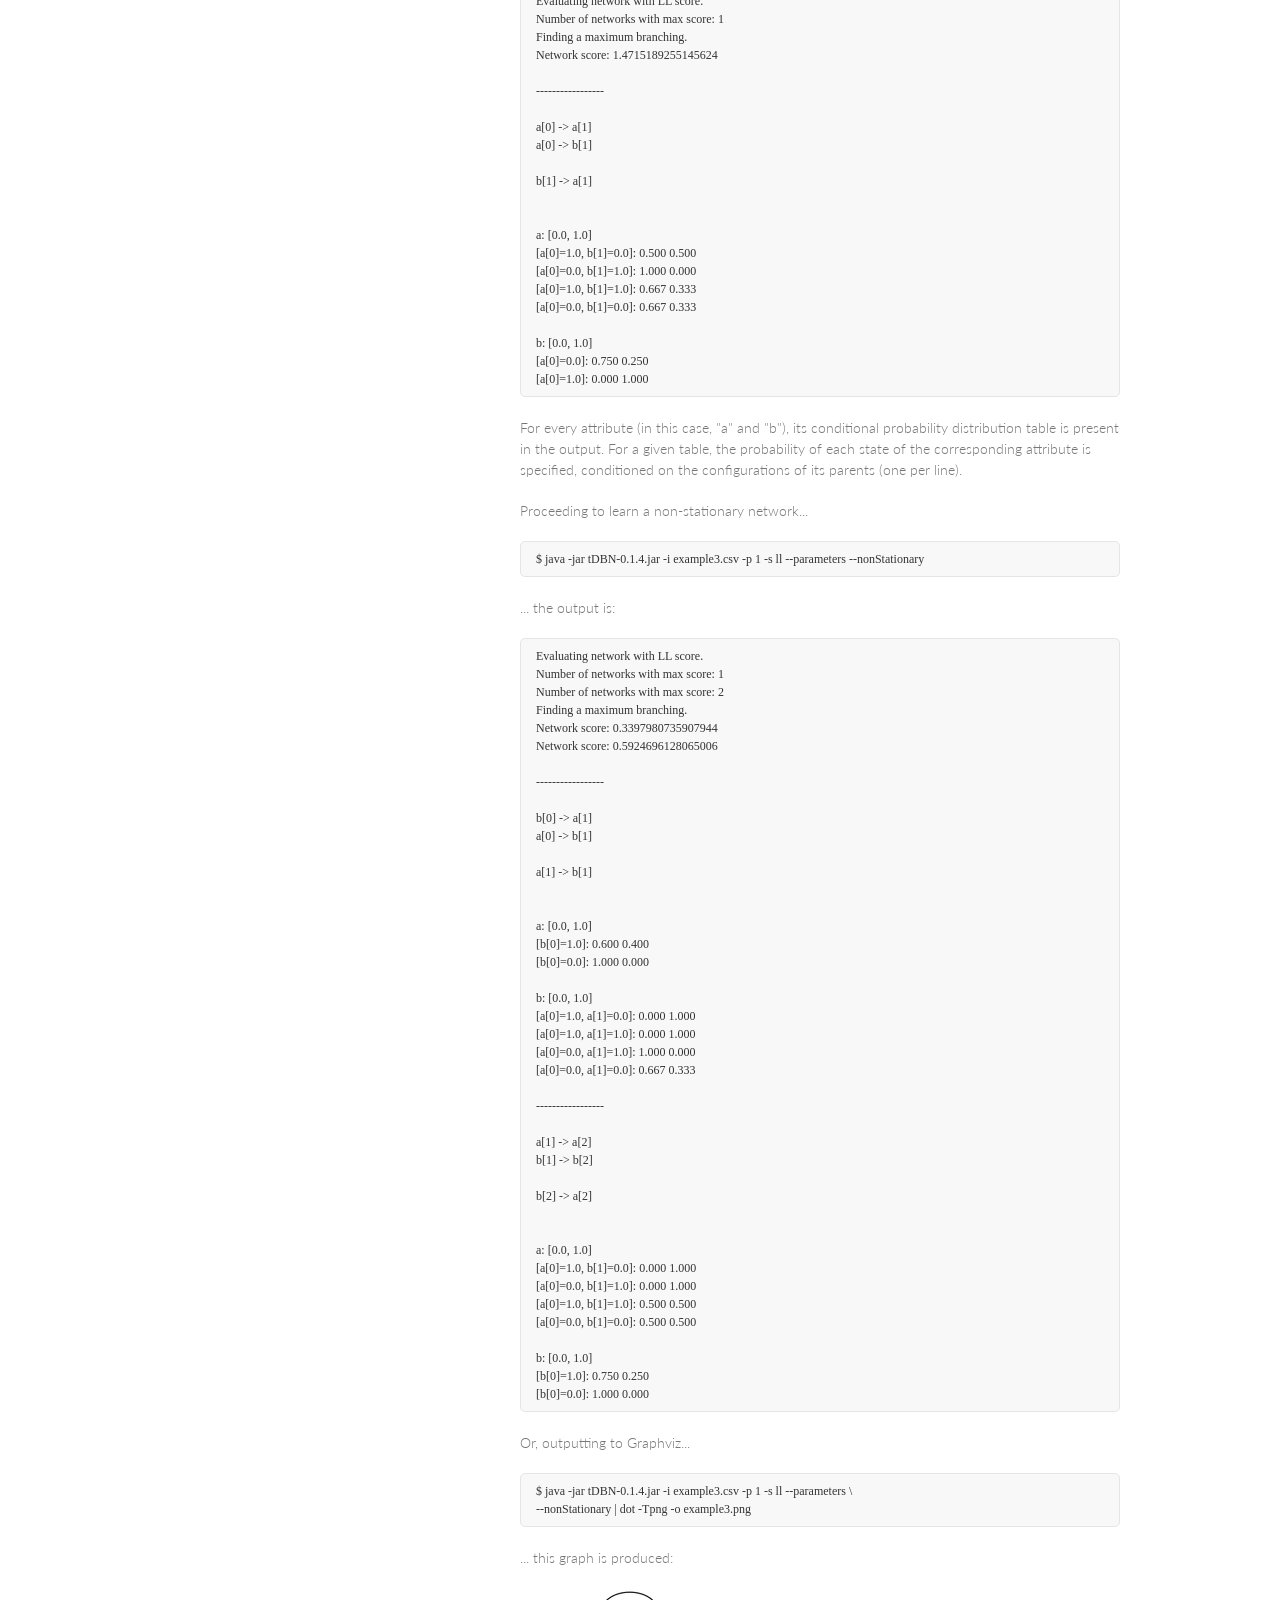
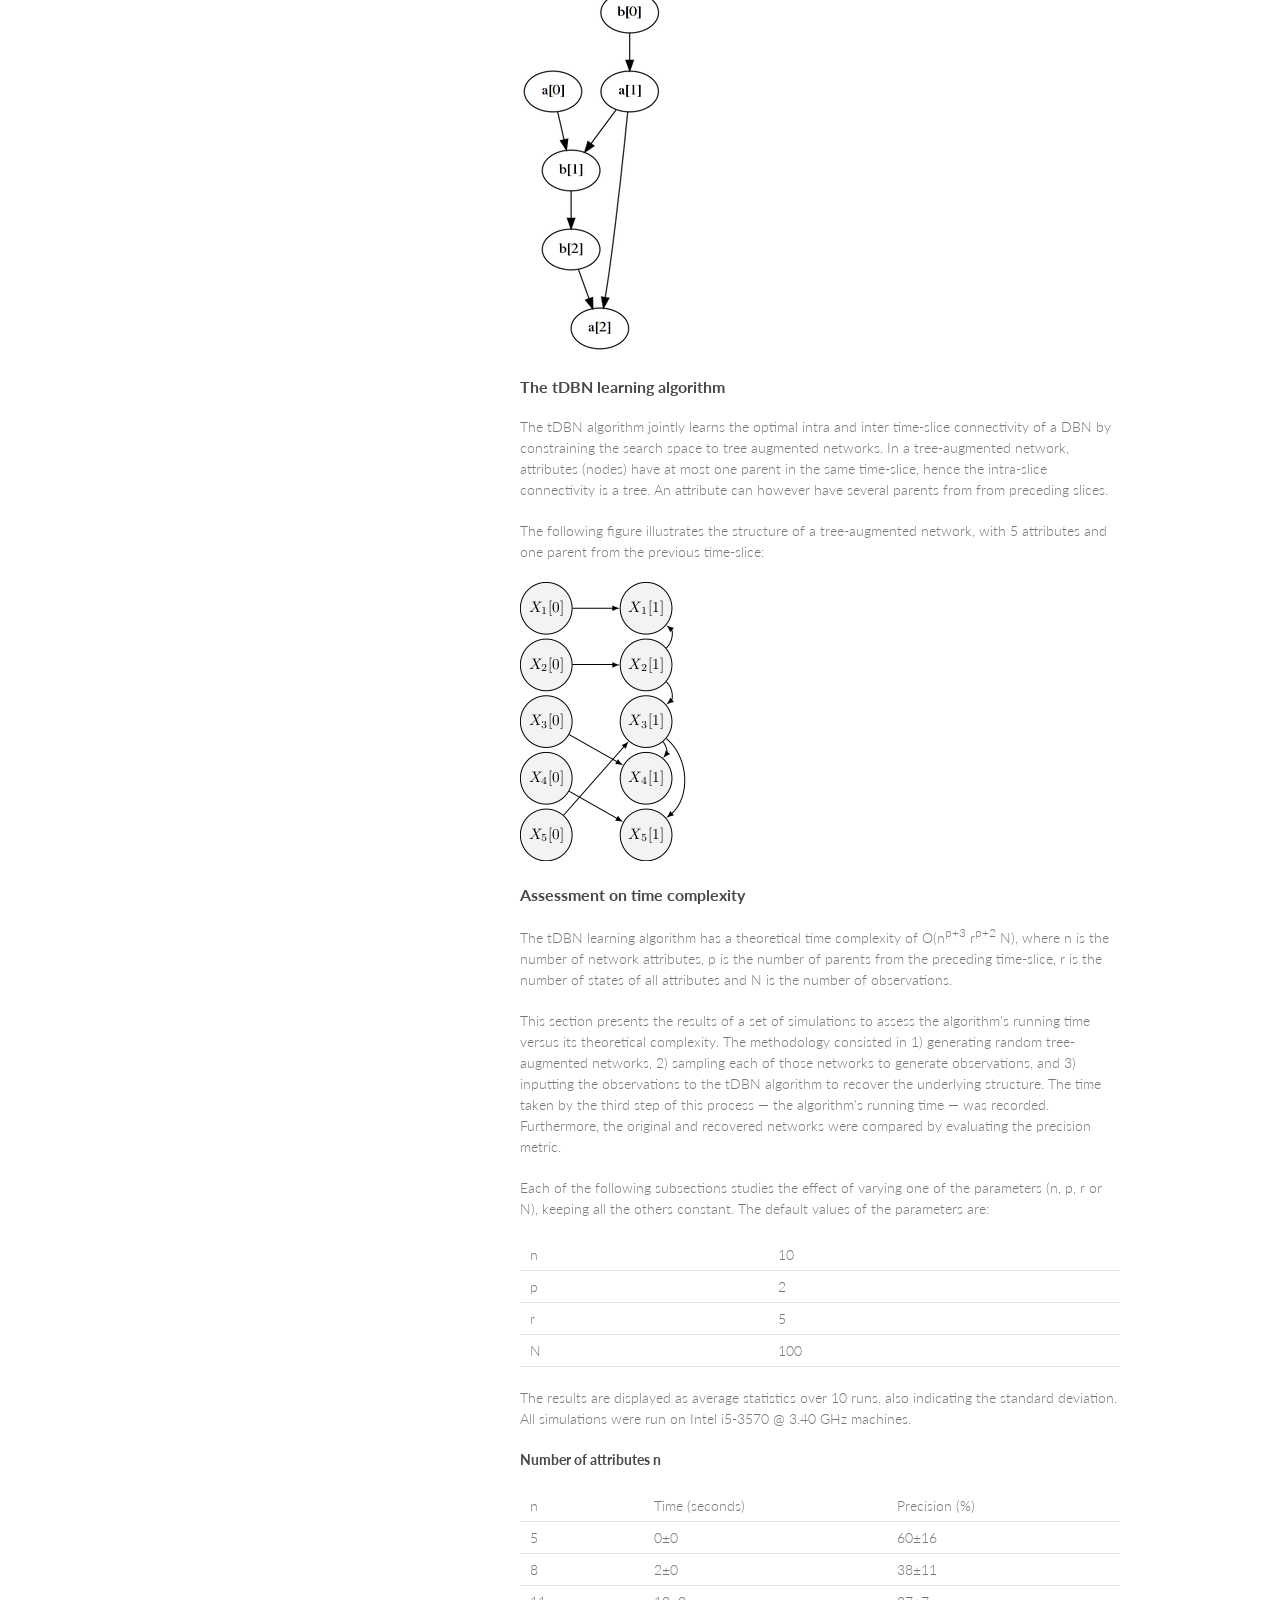
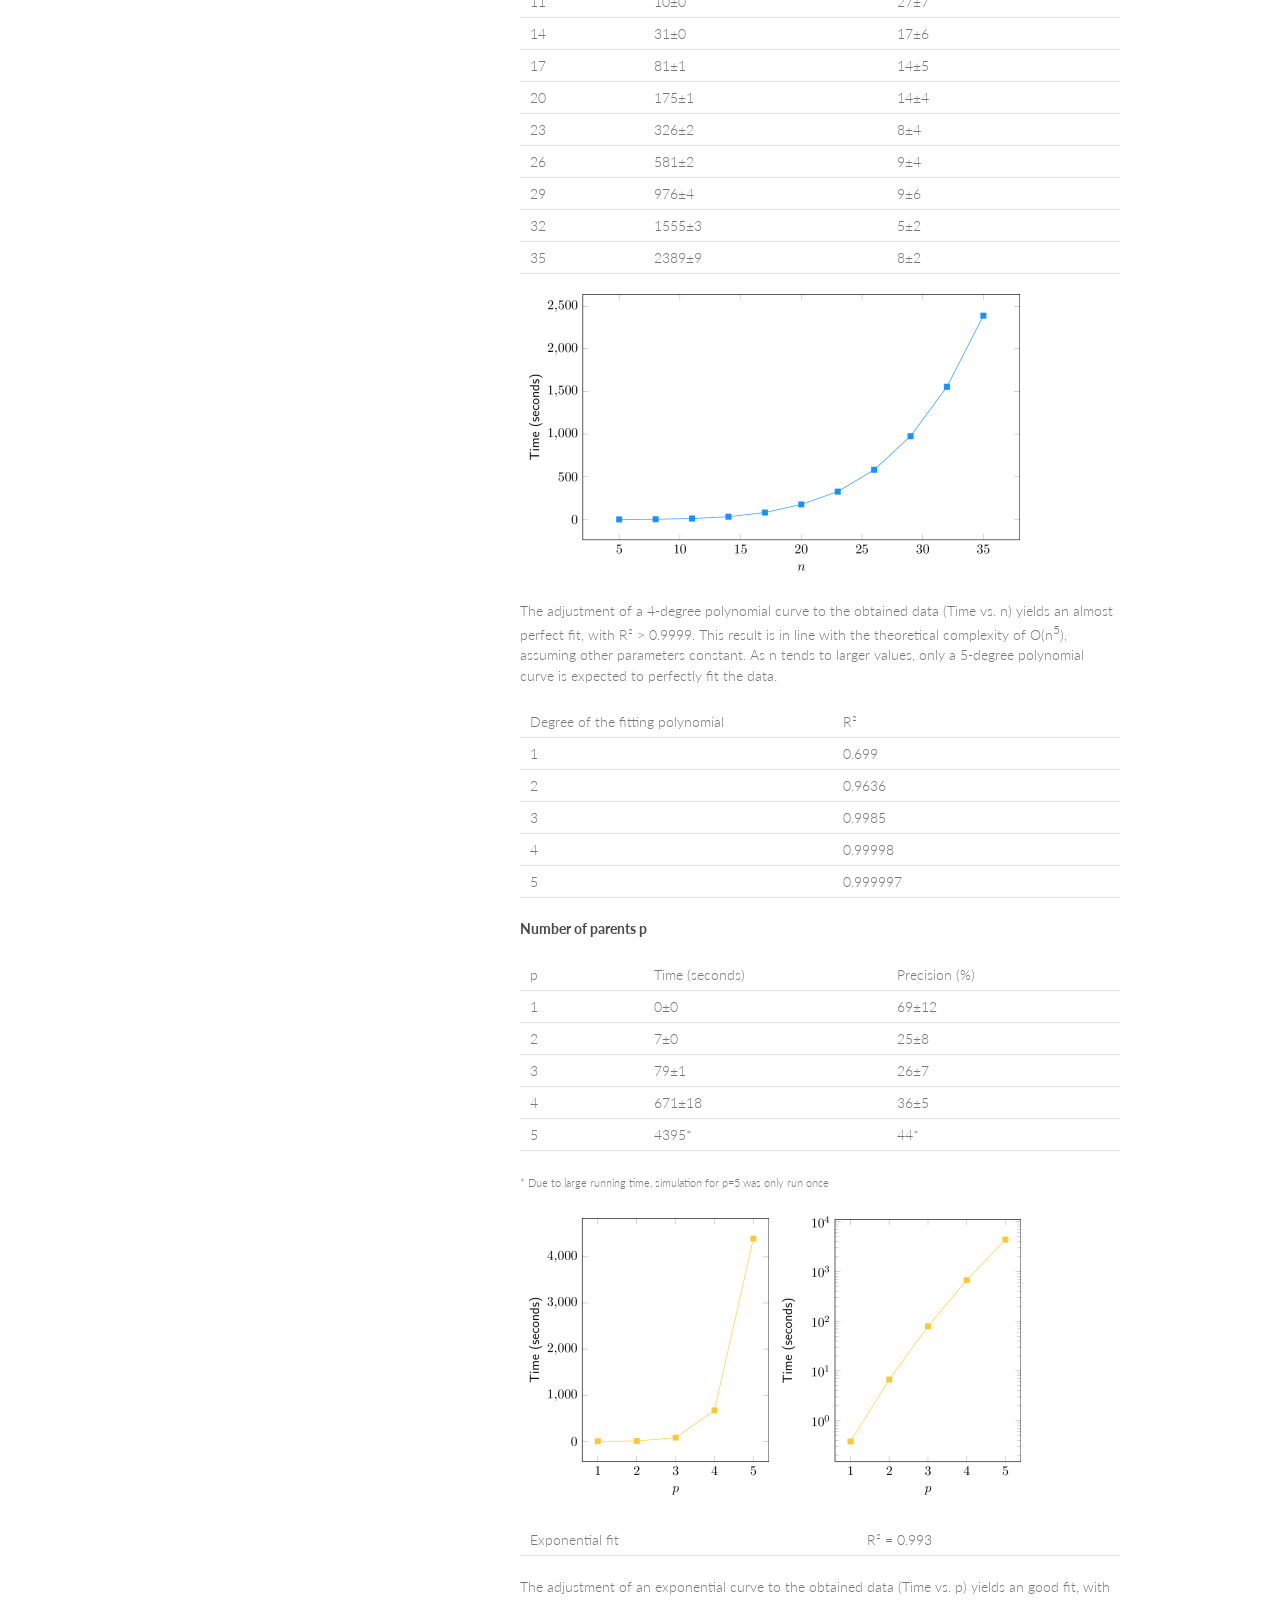
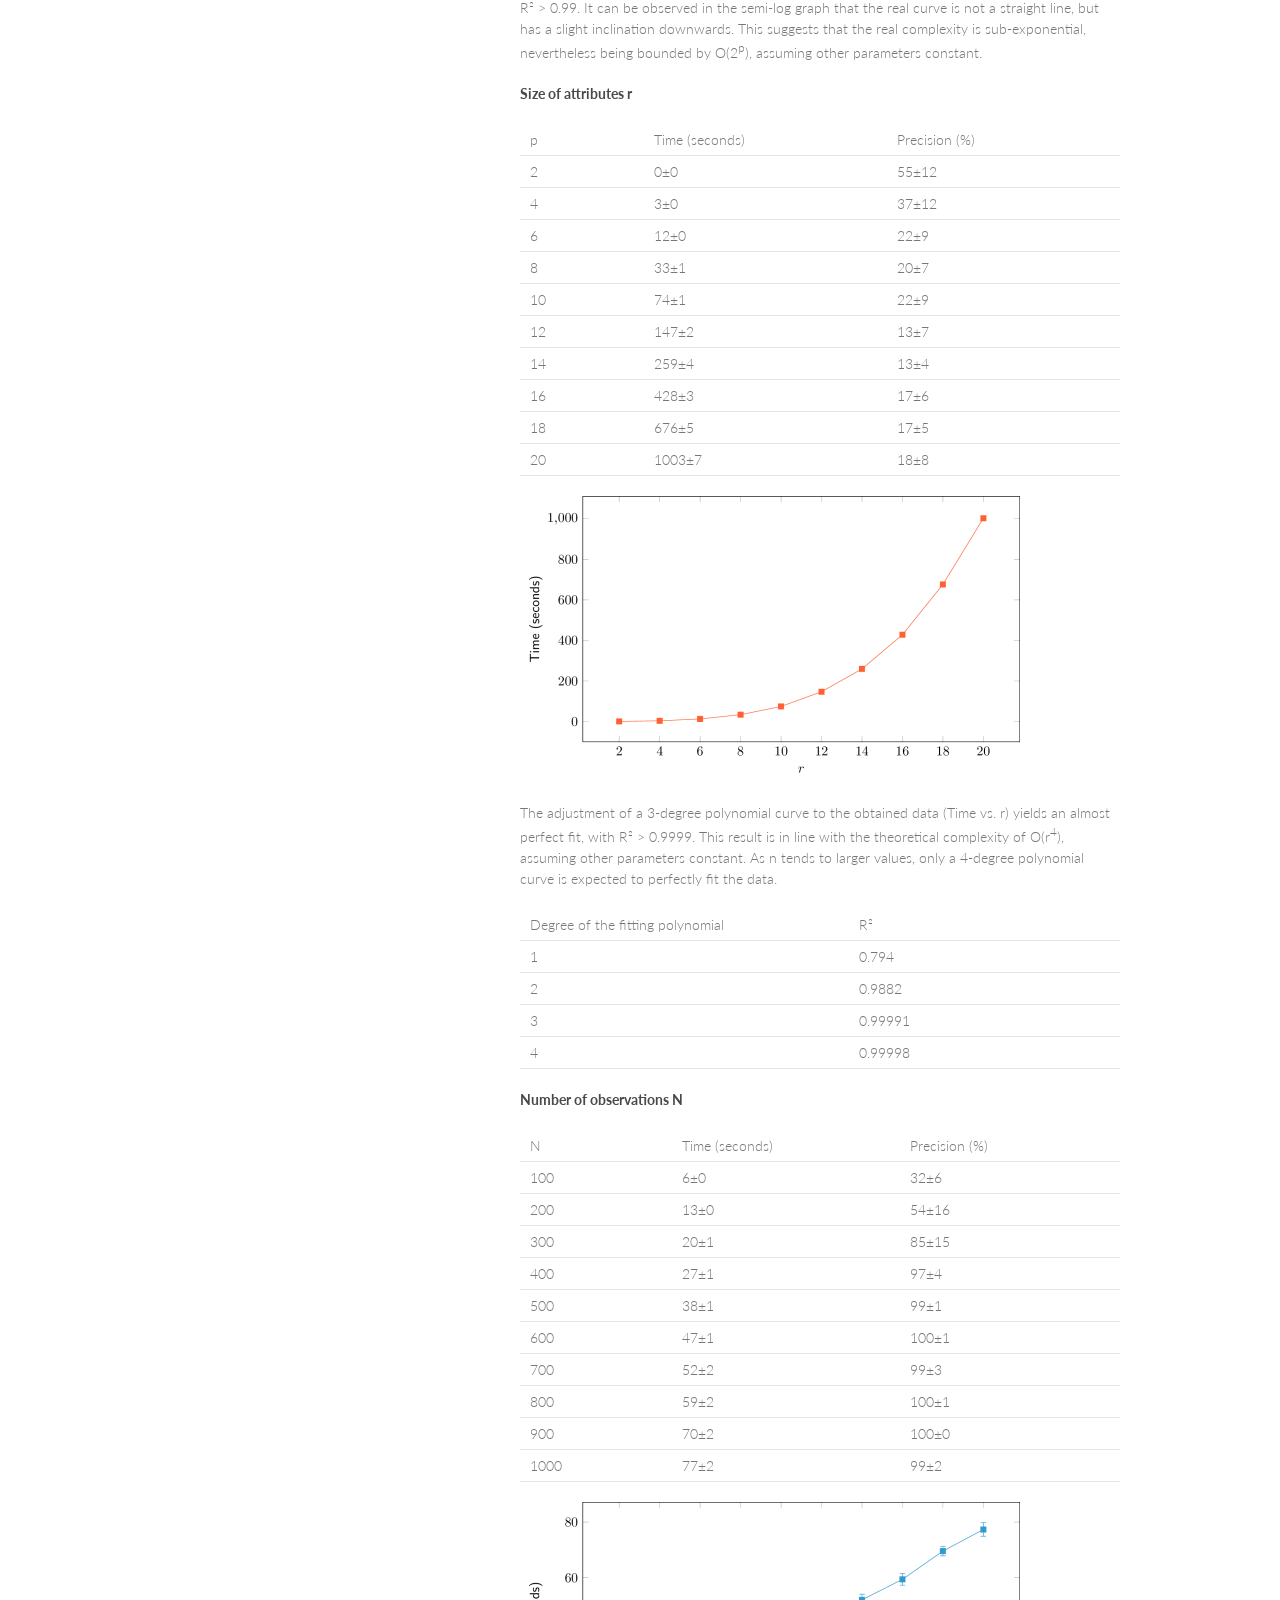
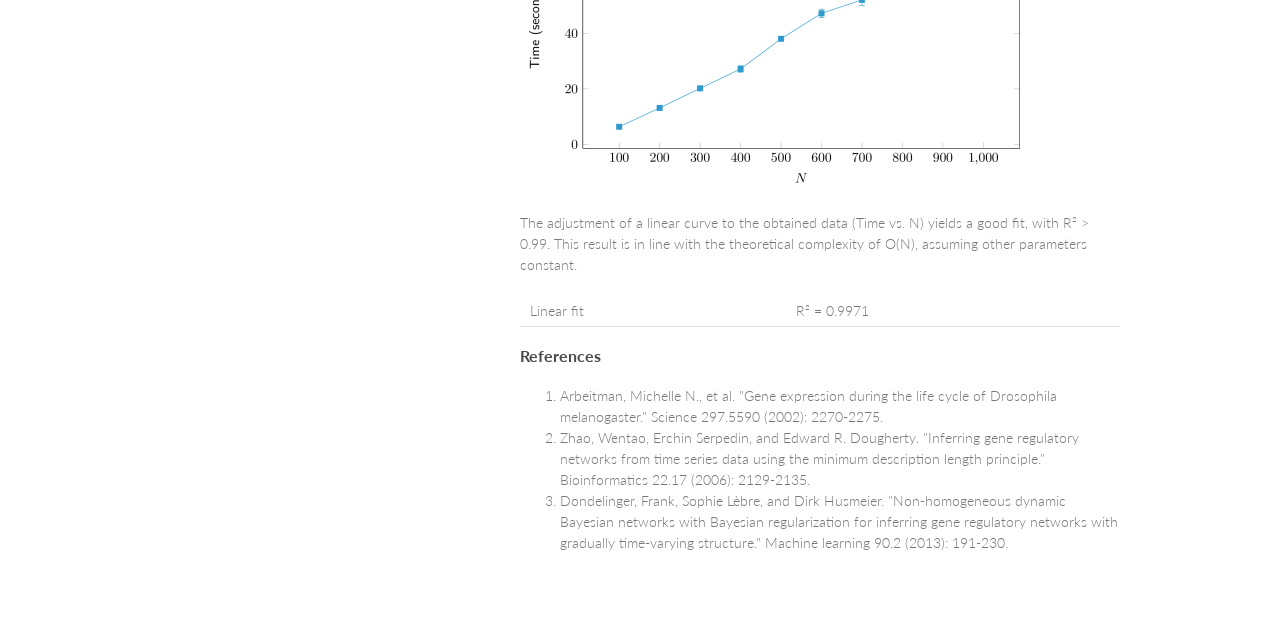
==== commit 7215469e: "Update package references to new version" ====
--- a/index.html
+++ b/index.html
@@ -56,7 +56,7 @@
 
          <h3>Usage</h3>
          <p>By executing the jar file ...
-         <pre><code>$ java -jar tDBN-0.1.3.jar</code></pre>
+         <pre><code>$ java -jar tDBN-0.1.4.jar</code></pre>
          ... the available command-line options are shown:
          </p>
          <pre><code>usage: tDBN
@@ -167,7 +167,7 @@
          As all nodes have exactly one parent from the past, the best options are to limit the number of parents with <code>-p 1</code> and use the log-likelihood (LL) score with <code>-s ll</code> to ensure that a maximum number of dependences is retrieved.</p>
          <p>The command to learn the network with the 50 observations file is
          </p>
-         <pre><code>$ java -jar tDBN-0.1.3.jar -i synth-N50.csv -p 1 -s ll</code></pre>
+         <pre><code>$ java -jar tDBN-0.1.4.jar -i synth-N50.csv -p 1 -s ll</code></pre>
          <p>
         and produces the following output:
          </p>
@@ -191,7 +191,7 @@
 </code></pre>
          <p>
             Activating the <code>-d</code> switch to directly output in dot format, and redirecting into <a href="http://www.graphviz.org/">Graphviz</a>...
-         <pre><code>$ java -jar tDBN-0.1.3.jar -i synth-N50.csv -p 1 -s ll -d | dot -Tpng -o N50.png</code></pre>
+         <pre><code>$ java -jar tDBN-0.1.4.jar -i synth-N50.csv -p 1 -s ll -d | dot -Tpng -o N50.png</code></pre>
          <p>...produces this graph:</p>
          <p><img src="images/example1-N50.png"></p>
          <p>
@@ -199,7 +199,7 @@
          </p>
          <p>
             Using the 250 observations file as input to tDBN ...
-         <pre><code>$ java -jar tDBN-0.1.3.jar -i synth-N250.csv -p 1 -s ll</code></pre>
+         <pre><code>$ java -jar tDBN-0.1.4.jar -i synth-N250.csv -p 1 -s ll</code></pre>
          ... results in the following output, which is a perfect match of the original network:
          </p>
          <pre><code>Evaluating network with LL score.
@@ -244,7 +244,7 @@
          <p>For this example, each node will have at most two parents from the previous slice, which is enforced with <code>-p 2</code>. The minimum description length (MDL) criterion further limits the number of parents by preferring simpler network structures. The <code>-s mdl</code> option is currently redundant, as tDBN uses MDL by default.</p>
 
          <p>The learning command is thus</p>
-         <pre><code>$ java -jar tDBN-0.1.3.jar -i drosophila-embryonic.csv -p 2 -d -c | \
+         <pre><code>$ java -jar tDBN-0.1.4.jar -i drosophila-embryonic.csv -p 2 -d -c | \
   dot -Tpng -o drosophila.png</code></pre>
 
         <p>and the resulting network is:</p>
@@ -268,7 +268,7 @@
 </code></pre>
 
 <p>To learn both the structure and the parameters of a stationary network, the following command is used:</p>
-<pre><code>$ java -jar tDBN-0.1.3.jar -i example3.csv -p 1 -s ll --parameters</code></pre>
+<pre><code>$ java -jar tDBN-0.1.4.jar -i example3.csv -p 1 -s ll --parameters</code></pre>
 <p>resulting in</p>
 <pre><code>Evaluating network with LL score.
 Number of networks with max score: 1
@@ -297,7 +297,7 @@
 <p>For every attribute (in this case, "a" and "b"), its conditional probability distribution table is present in the output. For a given table, the probability of each state of the corresponding attribute is specified, conditioned on the configurations of its parents (one per line).</p>
 
 <p>Proceeding to learn a non-stationary network...</p>
-<pre><code>$ java -jar tDBN-0.1.3.jar -i example3.csv -p 1 -s ll --parameters --nonStationary</code></pre>
+<pre><code>$ java -jar tDBN-0.1.4.jar -i example3.csv -p 1 -s ll --parameters --nonStationary</code></pre>
 <p>... the output is:</p>
 <pre><code>Evaluating network with LL score.
 Number of networks with max score: 1
@@ -343,12 +343,12 @@
 [b[0]=0.0]: 1.000 0.000
 </code></pre>
 <p>Or, outputting to Graphviz...</p>
-<pre><code>$ java -jar tDBN-0.1.3.jar -i example3.csv -p 1 -s ll --parameters \
+<pre><code>$ java -jar tDBN-0.1.4.jar -i example3.csv -p 1 -s ll --parameters \
 --nonStationary | dot -Tpng -o example3.png</code></pre>
 <p>... this graph is produced:</p>
 <p><img src="images/example3.png"></p>
 
-            <!--Advanced usage: tDBN-0.1.3.jar uses the class com.github.tDBN.cli.LearnFromFile as entry point. Other entry points exist.-->
+            <!--Advanced usage: tDBN-0.1.4.jar uses the class com.github.tDBN.cli.LearnFromFile as entry point. Other entry points exist.-->
 
          <h3><a name="algorithm"></a>The tDBN learning algorithm</h3>
          <p>
